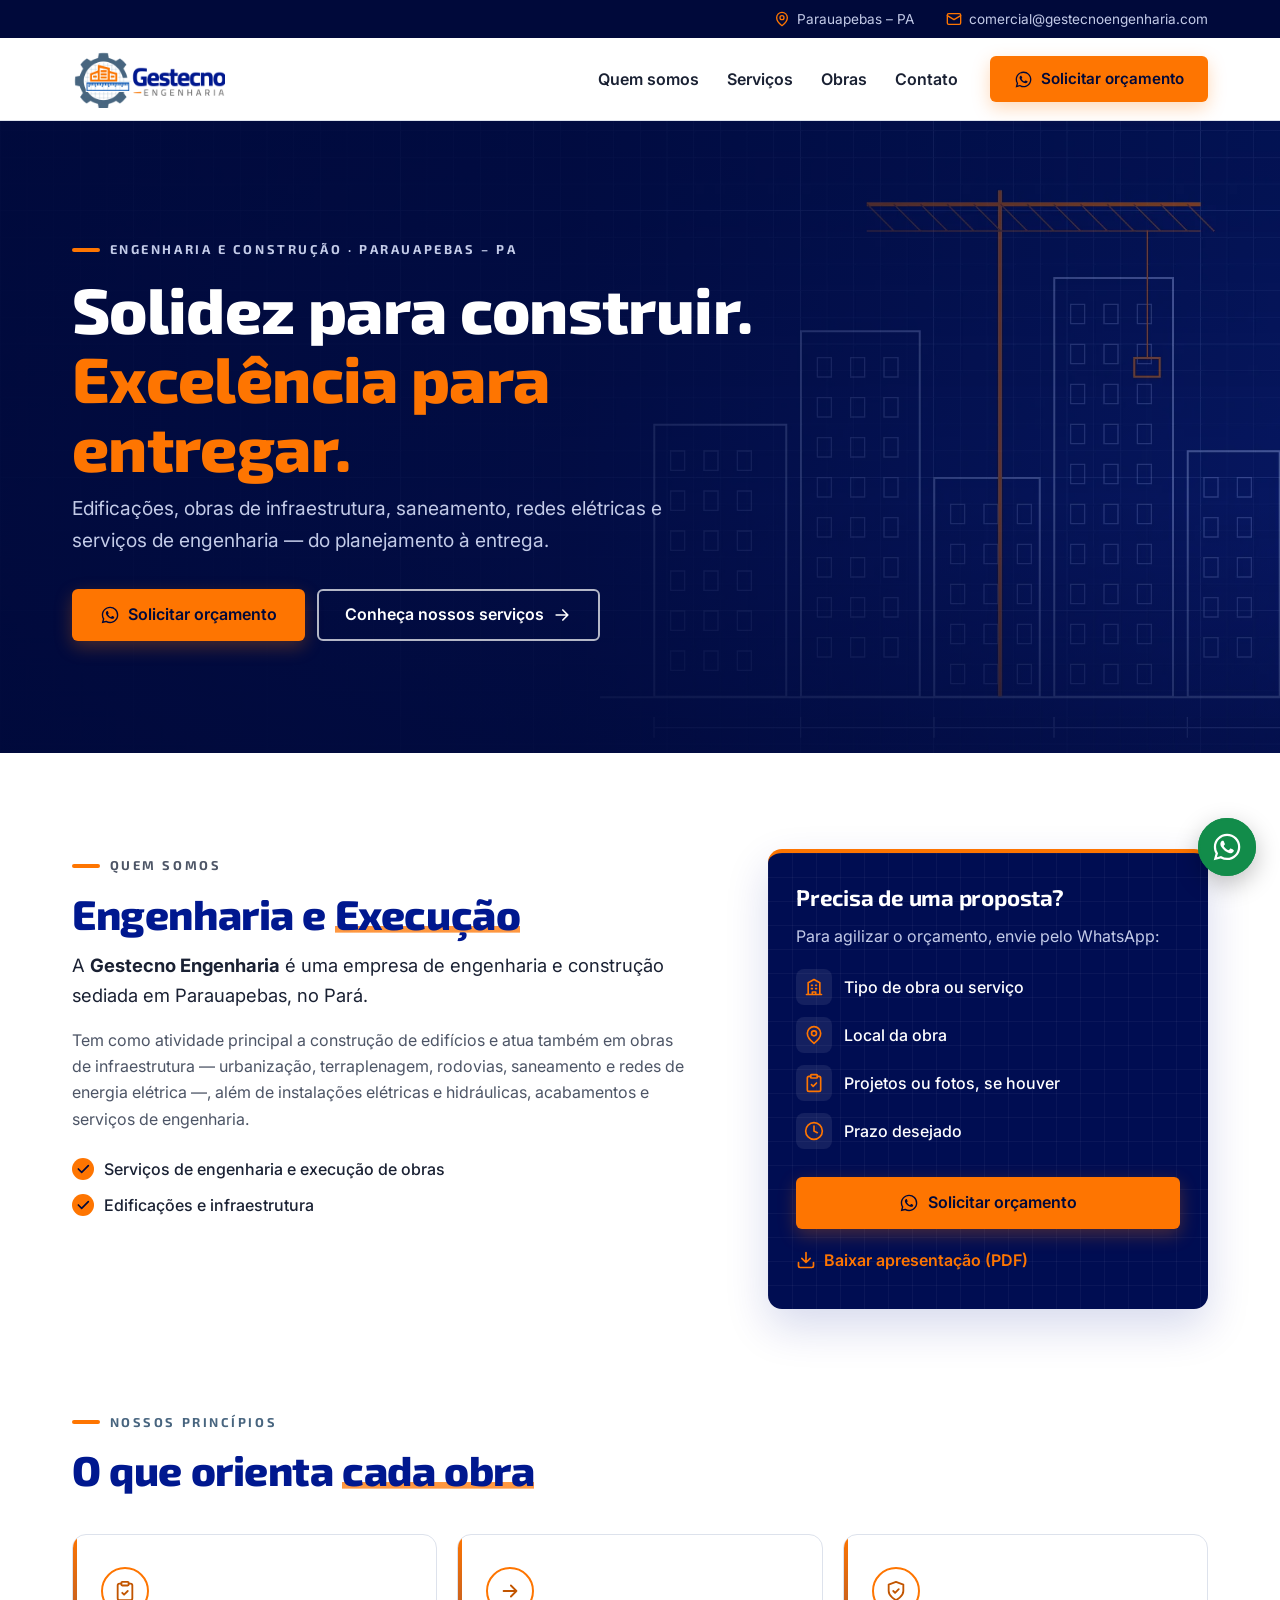
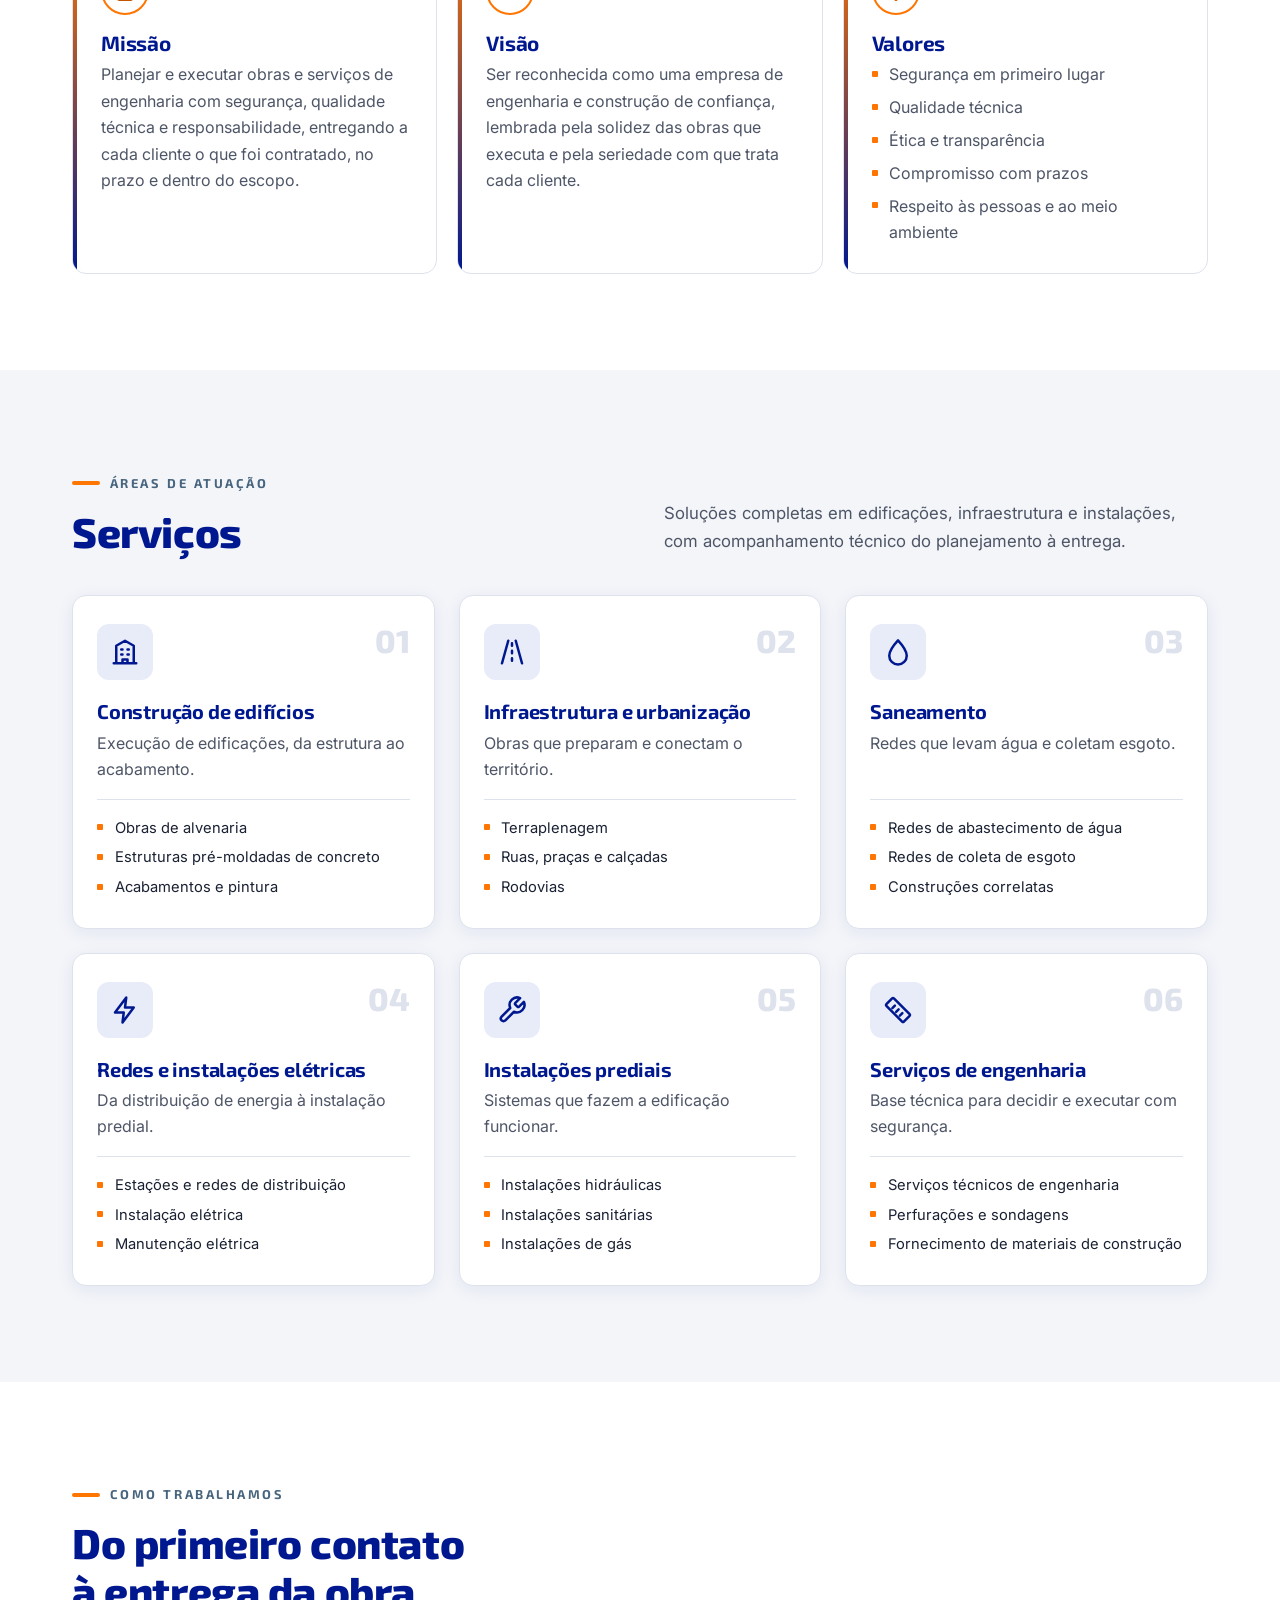
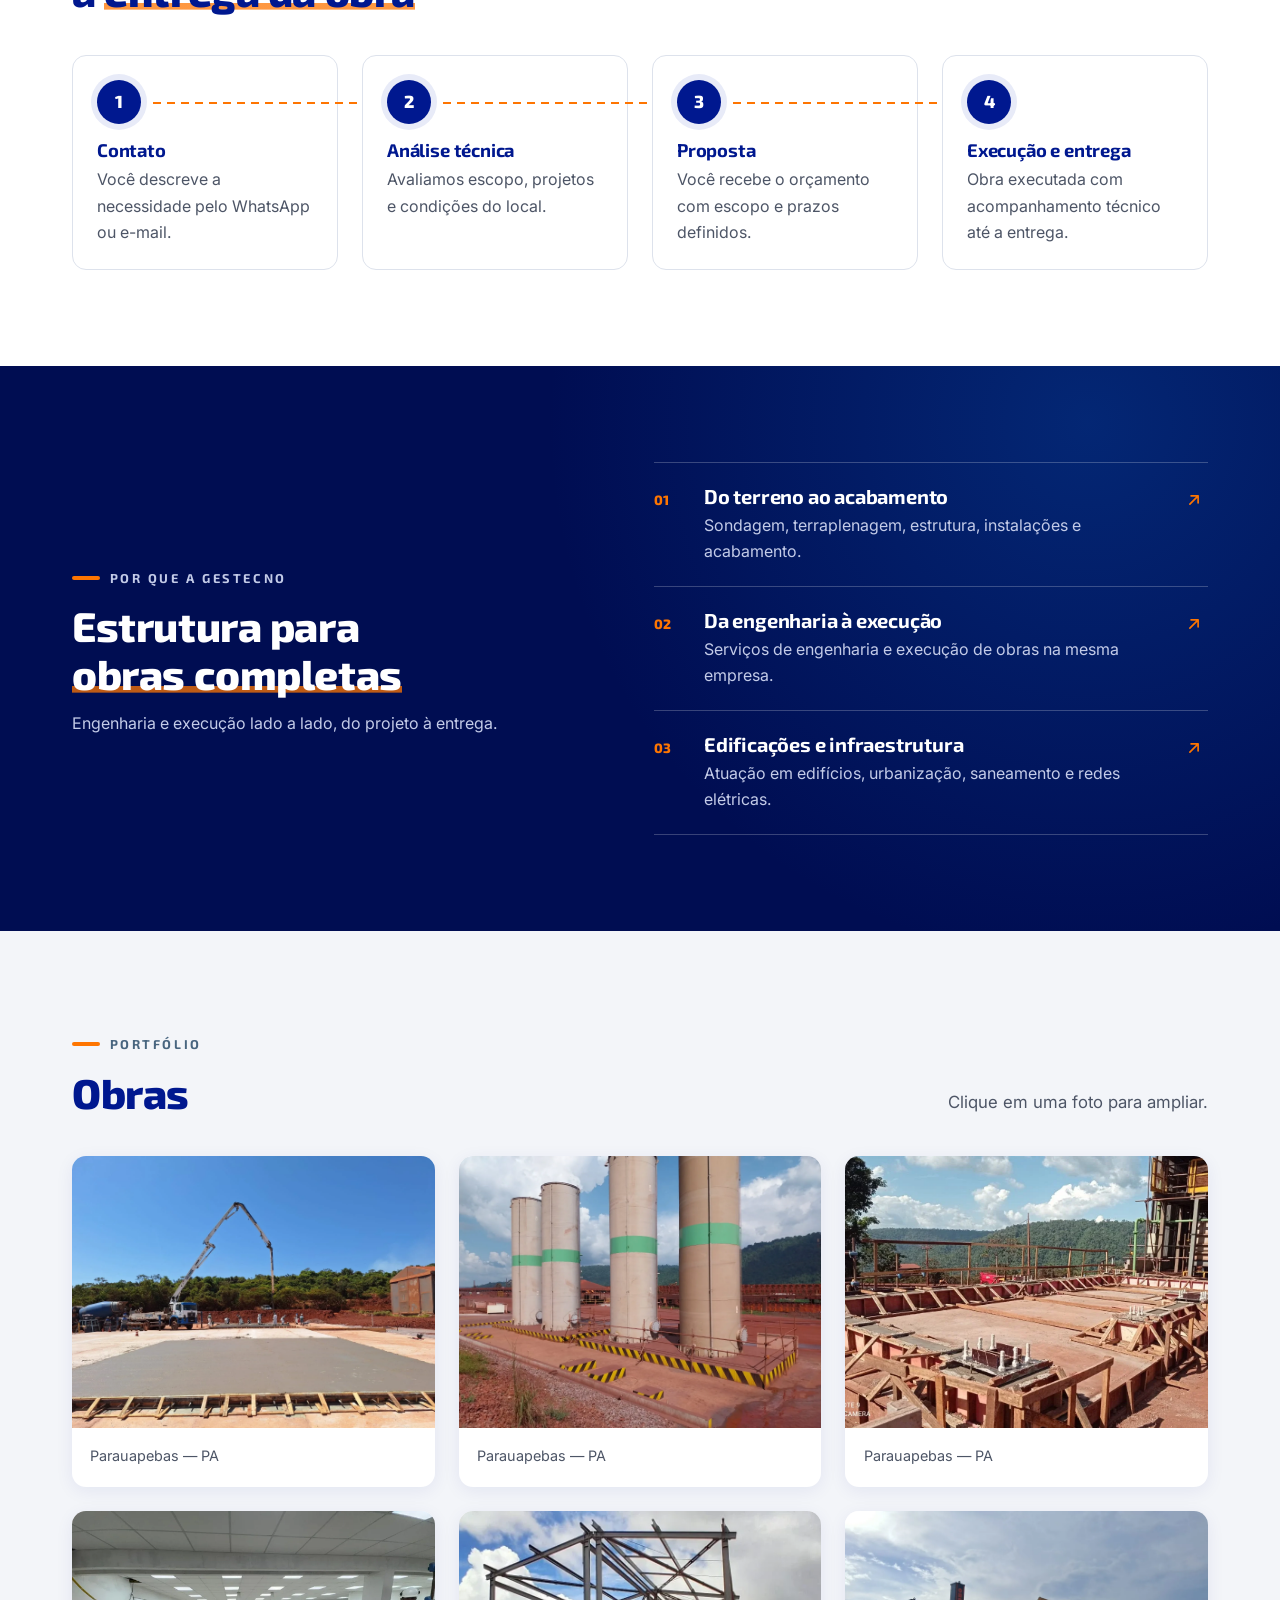
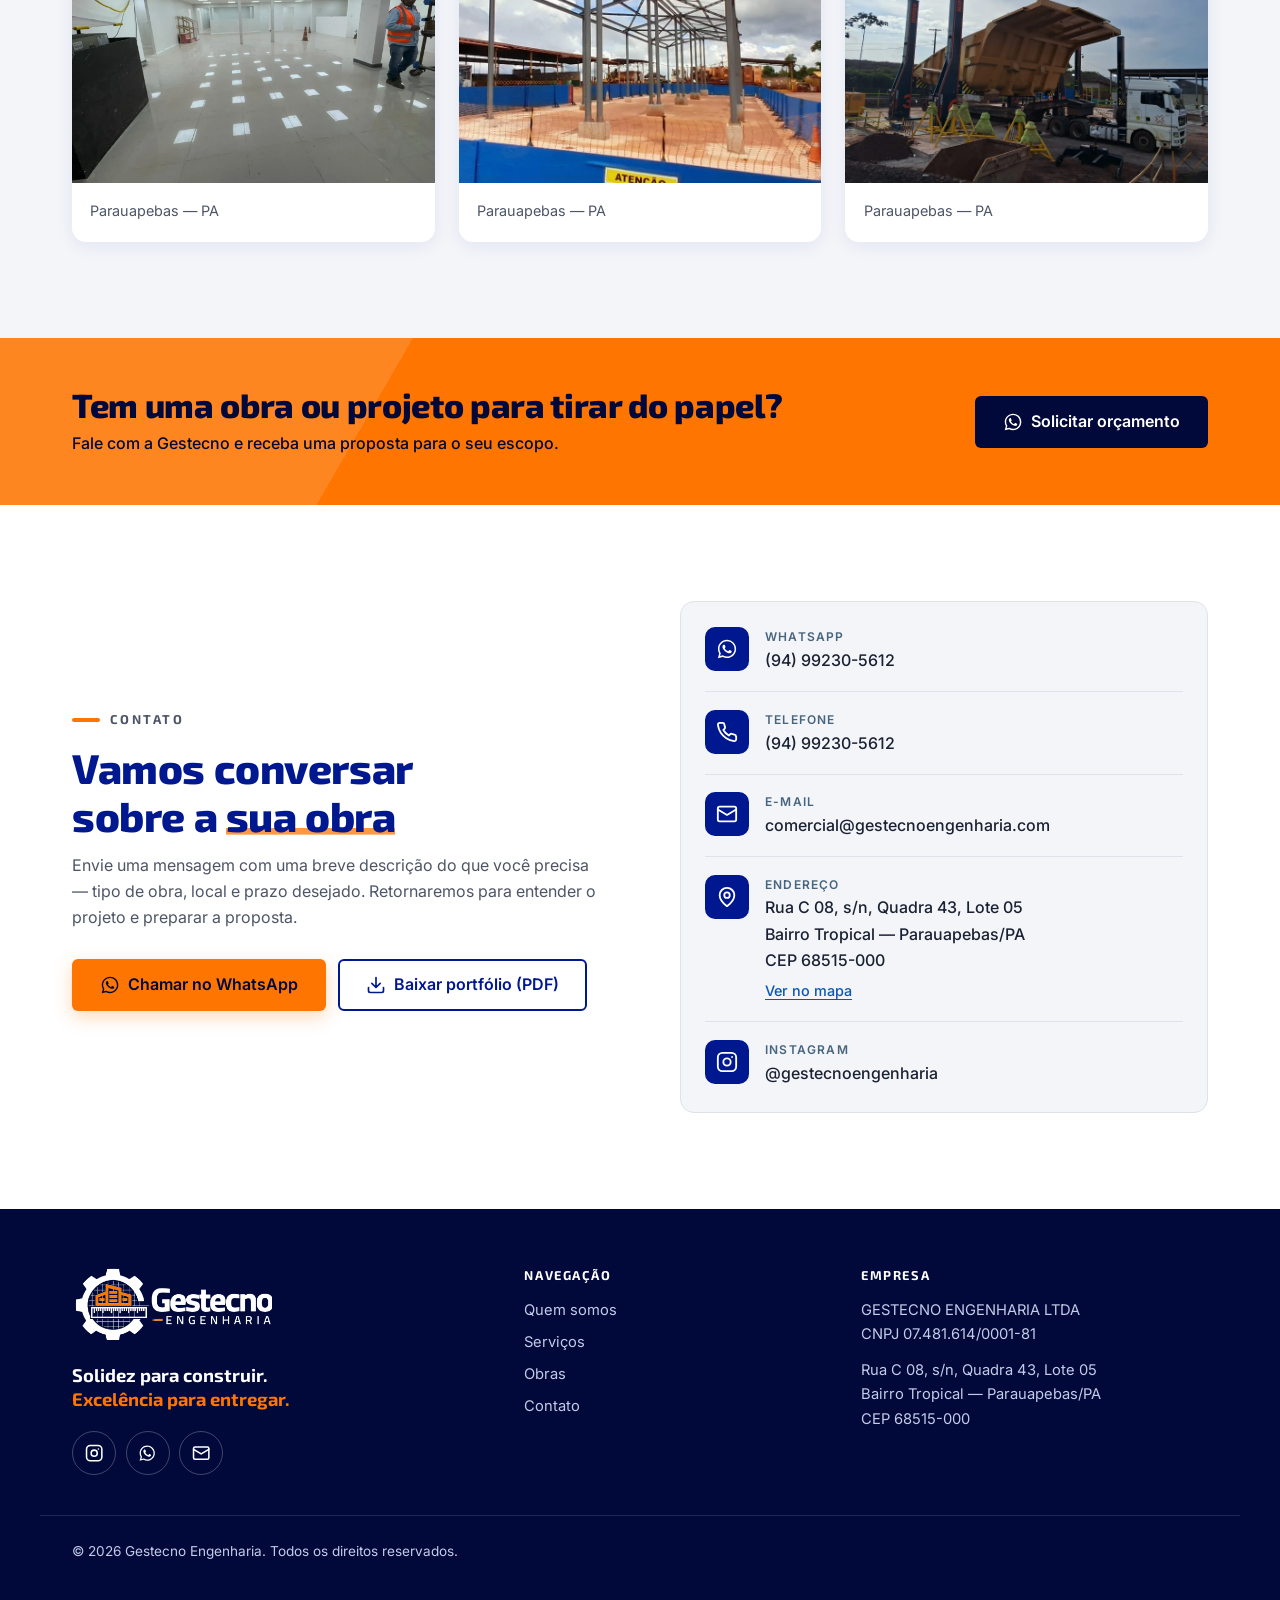
==== index.html @ 01d0823a "Preenche WhatsApp, telefone, e-mail, Instagram e site nos dados de contato Co-Authored-By: Claude So" ====
<!DOCTYPE html>
<html lang="pt-BR" class="no-js">
<head>
  <meta charset="utf-8">
  <meta name="viewport" content="width=device-width, initial-scale=1">

  <title>Gestecno Engenharia | Construção e engenharia em Parauapebas – PA</title>
  <meta name="description" content="Gestecno Engenharia, em Parauapebas (PA): construção de edifícios, obras de infraestrutura, saneamento, redes elétricas e serviços de engenharia. Solicite seu orçamento.">
  <link rel="canonical" href="https://gestecnoengenharia.com/">
  <meta name="theme-color" content="#00188f">

  <!-- Open Graph -->
  <meta property="og:type" content="website">
  <meta property="og:locale" content="pt_BR">
  <meta property="og:site_name" content="Gestecno Engenharia">
  <meta property="og:title" content="Gestecno Engenharia | Construção e engenharia em Parauapebas – PA">
  <meta property="og:description" content="Construção de edifícios, obras de infraestrutura e serviços de engenharia em Parauapebas (PA).">
  <meta property="og:url" content="https://gestecnoengenharia.com/">
  <meta property="og:image" content="https://gestecnoengenharia.com/assets/img/og-image.jpg">
  <meta property="og:image:width" content="1200">
  <meta property="og:image:height" content="630">
  <meta property="og:image:alt" content="Logotipo da Gestecno Engenharia">
  <meta name="twitter:card" content="summary_large_image">

  <!-- Ícones -->
  <link rel="icon" href="/favicon.ico" sizes="any">
  <link rel="icon" type="image/png" sizes="32x32" href="/assets/img/favicon-32.png">
  <link rel="apple-touch-icon" href="/assets/img/apple-touch-icon.png">

  <!-- Fontes -->
  <link rel="preconnect" href="https://fonts.googleapis.com">
  <link rel="preconnect" href="https://fonts.gstatic.com" crossorigin>
  <link rel="stylesheet" href="https://fonts.googleapis.com/css2?family=Exo+2:wght@600;700;800&family=Inter:wght@400;500;600&display=swap">

  <!-- Imagem do hero carregada com prioridade -->
  <link rel="preload" as="image" href="/assets/img/hero.webp" type="image/webp" fetchpriority="high">

  <link rel="stylesheet" href="/css/style.css?v=20261016b">

  <!-- Dados estruturados (schema.org). Dados do cartão CNPJ; preencha os campos [A CONFIRMAR: ...]. -->
  <script type="application/ld+json">
  {
    "@context": "https://schema.org",
    "@type": ["GeneralContractor", "LocalBusiness"],
    "@id": "https://gestecnoengenharia.com/#empresa",
    "name": "Gestecno Engenharia",
    "legalName": "GESTECNO ENGENHARIA LTDA",
    "url": "https://gestecnoengenharia.com/",
    "logo": "https://gestecnoengenharia.com/assets/img/logo-gestecno.png",
    "image": "https://gestecnoengenharia.com/assets/img/og-image.jpg",
    "description": "Empresa de engenharia e construção em Parauapebas (PA): construção de edifícios, obras de infraestrutura, saneamento, redes elétricas e serviços de engenharia.",
    "taxID": "07.481.614/0001-81",
    "telephone": "+55-94-99230-5612",
    "email": "comercial@gestecnoengenharia.com",
    "address": {
      "@type": "PostalAddress",
      "streetAddress": "Rua C 08, s/n, Quadra 43, Lote 05, Bairro Tropical",
      "addressLocality": "Parauapebas",
      "addressRegion": "PA",
      "postalCode": "68515-000",
      "addressCountry": "BR"
    },
    "areaServed": "[A CONFIRMAR: cidades/região atendida]",
    "sameAs": [
      "https://www.instagram.com/gestecnoengenharia/"
    ]
  }
  </script>
</head>
<body>
  <!-- Ícones SVG reutilizáveis -->
  <svg width="0" height="0" class="visually-hidden" aria-hidden="true" focusable="false">
    <symbol id="i-whatsapp" viewBox="0 0 24 24"><path fill="currentColor" d="M12.04 2C6.58 2 2.13 6.45 2.13 11.91c0 1.75.46 3.45 1.32 4.95L2.05 22l5.25-1.38a9.9 9.9 0 0 0 4.74 1.21h.01c5.46 0 9.91-4.45 9.91-9.91 0-2.65-1.03-5.14-2.9-7.01A9.82 9.82 0 0 0 12.04 2Zm.01 18.15h-.01a8.2 8.2 0 0 1-4.19-1.15l-.3-.18-3.12.82.83-3.04-.2-.31a8.2 8.2 0 0 1-1.26-4.38c0-4.54 3.7-8.23 8.25-8.23 2.2 0 4.27.86 5.82 2.42a8.18 8.18 0 0 1 2.41 5.83c0 4.54-3.7 8.22-8.23 8.22Zm4.52-6.16c-.25-.12-1.47-.72-1.69-.81-.23-.08-.39-.12-.56.13-.16.24-.64.8-.78.97-.15.16-.29.18-.54.06-.25-.12-1.05-.39-1.99-1.23-.74-.66-1.23-1.47-1.38-1.72-.14-.25-.02-.38.11-.5.11-.11.25-.29.37-.43.13-.15.17-.25.25-.42.08-.16.04-.31-.02-.43-.06-.12-.56-1.34-.76-1.84-.2-.48-.41-.42-.56-.43h-.48c-.17 0-.43.06-.66.31-.22.25-.86.85-.86 2.07 0 1.22.89 2.4 1.01 2.56.12.17 1.75 2.67 4.23 3.74.59.26 1.05.41 1.41.52.59.19 1.13.16 1.56.1.48-.07 1.47-.6 1.67-1.18.21-.58.21-1.07.15-1.18-.06-.1-.22-.16-.47-.28Z"/></symbol>
    <symbol id="i-phone" viewBox="0 0 24 24"><path fill="none" stroke="currentColor" stroke-width="2" stroke-linecap="round" stroke-linejoin="round" d="M22 16.9v3a2 2 0 0 1-2.2 2 19.8 19.8 0 0 1-8.6-3.1 19.5 19.5 0 0 1-6-6A19.8 19.8 0 0 1 2.1 4.2 2 2 0 0 1 4.1 2h3a2 2 0 0 1 2 1.7c.1.9.4 1.8.7 2.7a2 2 0 0 1-.5 2.1L8 9.8a16 16 0 0 0 6 6l1.3-1.3a2 2 0 0 1 2.1-.4c.9.3 1.8.6 2.7.7a2 2 0 0 1 1.7 2Z"/></symbol>
    <symbol id="i-mail" viewBox="0 0 24 24"><g fill="none" stroke="currentColor" stroke-width="2" stroke-linecap="round" stroke-linejoin="round"><rect x="2" y="4" width="20" height="16" rx="2"/><path d="m22 7-10 6L2 7"/></g></symbol>
    <symbol id="i-pin" viewBox="0 0 24 24"><g fill="none" stroke="currentColor" stroke-width="2" stroke-linecap="round" stroke-linejoin="round"><path d="M20 10c0 6-8 12-8 12S4 16 4 10a8 8 0 0 1 16 0Z"/><circle cx="12" cy="10" r="3"/></g></symbol>
    <symbol id="i-instagram" viewBox="0 0 24 24"><g fill="none" stroke="currentColor" stroke-width="2" stroke-linecap="round" stroke-linejoin="round"><rect x="2" y="2" width="20" height="20" rx="5"/><circle cx="12" cy="12" r="4"/><path d="M17.5 6.5h.01"/></g></symbol>
    <symbol id="i-download" viewBox="0 0 24 24"><path fill="none" stroke="currentColor" stroke-width="2" stroke-linecap="round" stroke-linejoin="round" d="M21 15v4a2 2 0 0 1-2 2H5a2 2 0 0 1-2-2v-4M7 10l5 5 5-5M12 15V3"/></symbol>
    <symbol id="i-building" viewBox="0 0 24 24"><path fill="none" stroke="currentColor" stroke-width="2" stroke-linecap="round" stroke-linejoin="round" d="M3 21h18M5 21V7l7-4 7 4v14M9 10h1M14 10h1M9 14h1M14 14h1M10 21v-3h4v3"/></symbol>
    <symbol id="i-ruler" viewBox="0 0 24 24"><path fill="none" stroke="currentColor" stroke-width="2" stroke-linecap="round" stroke-linejoin="round" d="M21.3 15.3 8.7 2.7a1 1 0 0 0-1.4 0L2.7 7.3a1 1 0 0 0 0 1.4l12.6 12.6a1 1 0 0 0 1.4 0l4.6-4.6a1 1 0 0 0 0-1.4ZM7.5 10.5l2-2M10.5 13.5l2-2M13.5 16.5l2-2"/></symbol>
    <symbol id="i-gear" viewBox="0 0 24 24"><g fill="none" stroke="currentColor" stroke-width="2" stroke-linecap="round" stroke-linejoin="round"><circle cx="12" cy="12" r="3"/><path d="M19.4 15a1.7 1.7 0 0 0 .3 1.8l.1.1a2 2 0 1 1-2.8 2.8l-.1-.1a1.7 1.7 0 0 0-1.8-.3 1.7 1.7 0 0 0-1 1.5V21a2 2 0 1 1-4 0v-.1a1.7 1.7 0 0 0-1.1-1.5 1.7 1.7 0 0 0-1.8.3l-.1.1a2 2 0 1 1-2.8-2.8l.1-.1a1.7 1.7 0 0 0 .3-1.8 1.7 1.7 0 0 0-1.5-1H3a2 2 0 1 1 0-4h.1a1.7 1.7 0 0 0 1.5-1.1 1.7 1.7 0 0 0-.3-1.8l-.1-.1a2 2 0 1 1 2.8-2.8l.1.1a1.7 1.7 0 0 0 1.8.3H9a1.7 1.7 0 0 0 1-1.5V3a2 2 0 1 1 4 0v.1a1.7 1.7 0 0 0 1 1.5 1.7 1.7 0 0 0 1.8-.3l.1-.1a2 2 0 1 1 2.8 2.8l-.1.1a1.7 1.7 0 0 0-.3 1.8V9a1.7 1.7 0 0 0 1.5 1H21a2 2 0 1 1 0 4h-.1a1.7 1.7 0 0 0-1.5 1Z"/></g></symbol>
    <symbol id="i-clipboard" viewBox="0 0 24 24"><g fill="none" stroke="currentColor" stroke-width="2" stroke-linecap="round" stroke-linejoin="round"><rect x="8" y="2" width="8" height="4" rx="1"/><path d="M16 4h2a2 2 0 0 1 2 2v14a2 2 0 0 1-2 2H6a2 2 0 0 1-2-2V6a2 2 0 0 1 2-2h2M9 14l2 2 4-4"/></g></symbol>
    <symbol id="i-shield" viewBox="0 0 24 24"><path fill="none" stroke="currentColor" stroke-width="2" stroke-linecap="round" stroke-linejoin="round" d="M12 22s8-4 8-10V5l-8-3-8 3v7c0 6 8 10 8 10ZM9 12l2 2 4-4"/></symbol>
    <symbol id="i-clock" viewBox="0 0 24 24"><g fill="none" stroke="currentColor" stroke-width="2" stroke-linecap="round" stroke-linejoin="round"><circle cx="12" cy="12" r="10"/><path d="M12 6v6l4 2"/></g></symbol>
    <symbol id="i-chat" viewBox="0 0 24 24"><path fill="none" stroke="currentColor" stroke-width="2" stroke-linecap="round" stroke-linejoin="round" d="M21 15a2 2 0 0 1-2 2H7l-4 4V5a2 2 0 0 1 2-2h14a2 2 0 0 1 2 2Z"/></symbol>
    <symbol id="i-tools" viewBox="0 0 24 24"><path fill="none" stroke="currentColor" stroke-width="2" stroke-linecap="round" stroke-linejoin="round" d="M14.7 6.3a1 1 0 0 0 0 1.4l1.6 1.6a1 1 0 0 0 1.4 0l3.8-3.8a6 6 0 0 1-7.9 7.9l-6.9 6.9a2.1 2.1 0 0 1-3-3l6.9-6.9a6 6 0 0 1 7.9-7.9l-3.8 3.8Z"/></symbol>
    <symbol id="i-menu" viewBox="0 0 24 24"><path fill="none" stroke="currentColor" stroke-width="2" stroke-linecap="round" d="M3 6h18M3 12h18M3 18h18"/></symbol>
    <symbol id="i-close" viewBox="0 0 24 24"><path fill="none" stroke="currentColor" stroke-width="2" stroke-linecap="round" d="M18 6 6 18M6 6l12 12"/></symbol>
    <symbol id="i-arrow" viewBox="0 0 24 24"><path fill="none" stroke="currentColor" stroke-width="2" stroke-linecap="round" stroke-linejoin="round" d="M5 12h14M13 6l6 6-6 6"/></symbol>
    <symbol id="i-check" viewBox="0 0 24 24"><path fill="none" stroke="currentColor" stroke-width="2.5" stroke-linecap="round" stroke-linejoin="round" d="m5 12 5 5L20 7"/></symbol>
    <symbol id="i-chevron-left" viewBox="0 0 24 24"><path fill="none" stroke="currentColor" stroke-width="2" stroke-linecap="round" stroke-linejoin="round" d="m15 18-6-6 6-6"/></symbol>
    <symbol id="i-chevron-right" viewBox="0 0 24 24"><path fill="none" stroke="currentColor" stroke-width="2" stroke-linecap="round" stroke-linejoin="round" d="m9 18 6-6-6-6"/></symbol>
    <symbol id="i-road" viewBox="0 0 24 24"><path fill="none" stroke="currentColor" stroke-width="2" stroke-linecap="round" stroke-linejoin="round" d="M4 21 9 3M20 21 15 3M12 5v2M12 11v2M12 17v2"/></symbol>
    <symbol id="i-drop" viewBox="0 0 24 24"><path fill="none" stroke="currentColor" stroke-width="2" stroke-linecap="round" stroke-linejoin="round" d="M12 2.7s-7 7.6-7 12.3a7 7 0 0 0 14 0c0-4.7-7-12.3-7-12.3Z"/></symbol>
    <symbol id="i-bolt" viewBox="0 0 24 24"><path fill="none" stroke="currentColor" stroke-width="2" stroke-linecap="round" stroke-linejoin="round" d="M13 2 4 14h7l-1 8 9-12h-7l1-8Z"/></symbol>
  </svg>

  <a class="skip-link" href="#conteudo">Pular para o conteúdo</a>

  <!-- ===================== 1. TOPO ===================== -->
  <div class="topbar" aria-label="Contato rápido">
    <div class="container topbar__inner">
      <p class="topbar__item">
        <svg class="icon" aria-hidden="true"><use href="#i-pin"/></svg>
        Parauapebas – PA
      </p>
      <a class="topbar__item" href="mailto:comercial@gestecnoengenharia.com">
        <svg class="icon" aria-hidden="true"><use href="#i-mail"/></svg>
        comercial@gestecnoengenharia.com
      </a>
    </div>
  </div>

  <header class="site-header" id="topo">
    <div class="container site-header__inner">
      <a class="brand" href="#inicio" aria-label="Gestecno Engenharia — voltar ao início">
        <img src="/assets/img/logo-gestecno.webp" width="760" height="288" alt="Gestecno Engenharia">
      </a>

      <button class="nav-toggle" type="button" aria-expanded="false" aria-controls="menu-principal">
        <svg class="icon nav-toggle__open" aria-hidden="true"><use href="#i-menu"/></svg>
        <svg class="icon nav-toggle__close" aria-hidden="true"><use href="#i-close"/></svg>
        <span class="visually-hidden">Abrir menu</span>
      </button>

      <nav class="site-nav" id="menu-principal" aria-label="Menu principal">
        <ul class="site-nav__list">
          <li><a href="#quem-somos">Quem somos</a></li>
          <li><a href="#servicos">Serviços</a></li>
          <li><a href="#obras">Obras</a></li>
          <li><a href="#contato">Contato</a></li>
        </ul>
        <a class="btn btn--accent site-nav__cta" href="https://wa.me/5594992305612?text=Ol%C3%A1!%20Vim%20pelo%20site%20e%20gostaria%20de%20solicitar%20um%20or%C3%A7amento." target="_blank" rel="noopener">
          <svg class="icon" aria-hidden="true"><use href="#i-whatsapp"/></svg>
          Solicitar orçamento
          <span class="visually-hidden">(abre o WhatsApp em nova aba)</span>
        </a>
      </nav>
    </div>
  </header>

  <main id="conteudo">

    <!-- ===================== 2. APRESENTAÇÃO (HERO) ===================== -->
    <section class="hero" id="inicio" aria-labelledby="hero-titulo">
      <!-- Hero: SEM loading="lazy" (é a primeira imagem visível). Troque por uma foto real de obra, ~1920×1080. -->
      <img class="hero__bg" src="/assets/img/hero.webp" width="1920" height="1080" fetchpriority="high"
           alt="" role="presentation">
      <div class="container hero__inner">
        <p class="eyebrow eyebrow--light">Engenharia e construção · Parauapebas – PA</p>
        <h1 id="hero-titulo" class="hero__title">
          Solidez para construir.<br>
          <span class="hero__title-accent">Excelência para entregar.</span>
        </h1>
        <p class="hero__subtitle">
          Edificações, obras de infraestrutura, saneamento, redes elétricas e serviços de engenharia
          — do planejamento à entrega.
        </p>
        <div class="hero__actions">
          <a class="btn btn--accent btn--lg" href="https://wa.me/5594992305612?text=Ol%C3%A1!%20Vim%20pelo%20site%20e%20gostaria%20de%20solicitar%20um%20or%C3%A7amento." target="_blank" rel="noopener">
            <svg class="icon" aria-hidden="true"><use href="#i-whatsapp"/></svg>
            Solicitar orçamento
            <span class="visually-hidden">(abre o WhatsApp em nova aba)</span>
          </a>
          <a class="btn btn--outline-light btn--lg" href="#servicos">
            Conheça nossos serviços
            <svg class="icon" aria-hidden="true"><use href="#i-arrow"/></svg>
          </a>
        </div>
      </div>
    </section>

    <!-- ===================== 3. QUEM SOMOS ===================== -->
    <section class="section" id="quem-somos" aria-labelledby="quem-somos-titulo">
      <div class="container about">
        <div class="about__text">
          <p class="eyebrow">Quem somos</p>
          <h2 id="quem-somos-titulo" class="section__title">Engenharia e <span class="accent-underline">Execução</span></h2>
          <p class="about__lead">
            A <strong>Gestecno Engenharia</strong> é uma empresa de engenharia e construção
            sediada em Parauapebas, no Pará.
          </p>
          <p>
            Tem como atividade principal a construção de edifícios e atua também em obras de
            infraestrutura — urbanização, terraplenagem, rodovias, saneamento e redes de energia
            elétrica —, além de instalações elétricas e hidráulicas, acabamentos e serviços de engenharia.
          </p>
          <ul class="checklist" role="list">
            <li><svg class="icon" aria-hidden="true"><use href="#i-check"/></svg>Serviços de engenharia e execução de obras</li>
            <li><svg class="icon" aria-hidden="true"><use href="#i-check"/></svg>Edificações e infraestrutura</li>
          </ul>
        </div>
        <aside class="about__cta" aria-labelledby="about-cta-titulo">
          <h3 id="about-cta-titulo" class="about__cta-title">Precisa de uma proposta?</h3>
          <p>Para agilizar o orçamento, envie pelo WhatsApp:</p>
          <ul class="about__cta-list" role="list">
            <li><svg class="icon" aria-hidden="true"><use href="#i-building"/></svg>Tipo de obra ou serviço</li>
            <li><svg class="icon" aria-hidden="true"><use href="#i-pin"/></svg>Local da obra</li>
            <li><svg class="icon" aria-hidden="true"><use href="#i-clipboard"/></svg>Projetos ou fotos, se houver</li>
            <li><svg class="icon" aria-hidden="true"><use href="#i-clock"/></svg>Prazo desejado</li>
          </ul>
          <a class="btn btn--accent btn--lg about__cta-btn" href="https://wa.me/5594992305612?text=Ol%C3%A1!%20Vim%20pelo%20site%20e%20gostaria%20de%20solicitar%20um%20or%C3%A7amento." target="_blank" rel="noopener">
            <svg class="icon" aria-hidden="true"><use href="#i-whatsapp"/></svg>
            Solicitar orçamento
            <span class="visually-hidden">(abre o WhatsApp em nova aba)</span>
          </a>
          <a class="about__cta-link" href="/assets/portfolio/portfolio-gestecno.pdf" download>
            <svg class="icon" aria-hidden="true"><use href="#i-download"/></svg>
            Baixar apresentação (PDF)
          </a>
        </aside>
      </div>
    </section>

    <!-- ===================== MISSÃO, VISÃO E VALORES ===================== -->
    <!-- Textos propostos — revisar com a direção da empresa. -->
    <section class="section principles" id="principios" aria-labelledby="principios-titulo">
      <div class="container">
        <div class="section__head">
          <p class="eyebrow">Nossos princípios</p>
          <h2 id="principios-titulo" class="section__title">O que orienta <span class="accent-underline">cada obra</span></h2>
        </div>
        <ul class="principles__list" role="list">
          <li class="principle">
            <span class="principle__icon" aria-hidden="true"><svg class="icon"><use href="#i-clipboard"/></svg></span>
            <h3 class="principle__title">Missão</h3>
            <p class="principle__text">Planejar e executar obras e serviços de engenharia com segurança, qualidade técnica e responsabilidade, entregando a cada cliente o que foi contratado, no prazo e dentro do escopo.</p>
          </li>
          <li class="principle">
            <span class="principle__icon" aria-hidden="true"><svg class="icon"><use href="#i-arrow"/></svg></span>
            <h3 class="principle__title">Visão</h3>
            <p class="principle__text">Ser reconhecida como uma empresa de engenharia e construção de confiança, lembrada pela solidez das obras que executa e pela seriedade com que trata cada cliente.</p>
          </li>
          <li class="principle">
            <span class="principle__icon" aria-hidden="true"><svg class="icon"><use href="#i-shield"/></svg></span>
            <h3 class="principle__title">Valores</h3>
            <ul class="principle__values" role="list">
              <li>Segurança em primeiro lugar</li>
              <li>Qualidade técnica</li>
              <li>Ética e transparência</li>
              <li>Compromisso com prazos</li>
              <li>Respeito às pessoas e ao meio ambiente</li>
            </ul>
          </li>
        </ul>
      </div>
    </section>

    <!-- ===================== 4. ÁREAS DE ATUAÇÃO E SERVIÇOS ===================== -->
    <section class="section section--alt" id="servicos" aria-labelledby="servicos-titulo">
      <div class="container">
        <div class="section__head section__head--split">
          <div>
            <p class="eyebrow">Áreas de atuação</p>
            <h2 id="servicos-titulo" class="section__title">Serviços</h2>
          </div>
          <p class="section__lead">
            Soluções completas em edificações, infraestrutura e instalações,
            com acompanhamento técnico do planejamento à entrega.
          </p>
        </div>

        <!-- Cards baseados nas atividades registradas no CNPJ (CNAE). Confirme com a empresa, edite ou remova. -->
        <ul class="cards" role="list">
          <li class="card">
            <div class="card__top">
              <svg class="card__icon icon" aria-hidden="true"><use href="#i-building"/></svg>
              <span class="card__num" aria-hidden="true">01</span>
            </div>
            <h3 class="card__title">Construção de edifícios</h3>
            <p class="card__text">Execução de edificações, da estrutura ao acabamento.</p>
            <ul class="card__list" role="list">
              <li>Obras de alvenaria</li>
              <li>Estruturas pré-moldadas de concreto</li>
              <li>Acabamentos e pintura</li>
            </ul>
          </li>
          <li class="card">
            <div class="card__top">
              <svg class="card__icon icon" aria-hidden="true"><use href="#i-road"/></svg>
              <span class="card__num" aria-hidden="true">02</span>
            </div>
            <h3 class="card__title">Infraestrutura e urbanização</h3>
            <p class="card__text">Obras que preparam e conectam o território.</p>
            <ul class="card__list" role="list">
              <li>Terraplenagem</li>
              <li>Ruas, praças e calçadas</li>
              <li>Rodovias</li>
            </ul>
          </li>
          <li class="card">
            <div class="card__top">
              <svg class="card__icon icon" aria-hidden="true"><use href="#i-drop"/></svg>
              <span class="card__num" aria-hidden="true">03</span>
            </div>
            <h3 class="card__title">Saneamento</h3>
            <p class="card__text">Redes que levam água e coletam esgoto.</p>
            <ul class="card__list" role="list">
              <li>Redes de abastecimento de água</li>
              <li>Redes de coleta de esgoto</li>
              <li>Construções correlatas</li>
            </ul>
          </li>
          <li class="card">
            <div class="card__top">
              <svg class="card__icon icon" aria-hidden="true"><use href="#i-bolt"/></svg>
              <span class="card__num" aria-hidden="true">04</span>
            </div>
            <h3 class="card__title">Redes e instalações elétricas</h3>
            <p class="card__text">Da distribuição de energia à instalação predial.</p>
            <ul class="card__list" role="list">
              <li>Estações e redes de distribuição</li>
              <li>Instalação elétrica</li>
              <li>Manutenção elétrica</li>
            </ul>
          </li>
          <li class="card">
            <div class="card__top">
              <svg class="card__icon icon" aria-hidden="true"><use href="#i-tools"/></svg>
              <span class="card__num" aria-hidden="true">05</span>
            </div>
            <h3 class="card__title">Instalações prediais</h3>
            <p class="card__text">Sistemas que fazem a edificação funcionar.</p>
            <ul class="card__list" role="list">
              <li>Instalações hidráulicas</li>
              <li>Instalações sanitárias</li>
              <li>Instalações de gás</li>
            </ul>
          </li>
          <li class="card">
            <div class="card__top">
              <svg class="card__icon icon" aria-hidden="true"><use href="#i-ruler"/></svg>
              <span class="card__num" aria-hidden="true">06</span>
            </div>
            <h3 class="card__title">Serviços de engenharia</h3>
            <p class="card__text">Base técnica para decidir e executar com segurança.</p>
            <ul class="card__list" role="list">
              <li>Serviços técnicos de engenharia</li>
              <li>Perfurações e sondagens</li>
              <li>Fornecimento de materiais de construção</li>
            </ul>
          </li>
        </ul>
      </div>
    </section>

    <!-- ===================== COMO TRABALHAMOS ===================== -->
    <!-- Etapas genéricas de contratação. Confirme com a empresa se refletem o processo real. -->
    <section class="section" id="como-trabalhamos" aria-labelledby="processo-titulo">
      <div class="container">
        <div class="section__head">
          <p class="eyebrow">Como trabalhamos</p>
          <h2 id="processo-titulo" class="section__title">Do primeiro contato à <span class="accent-underline">entrega da obra</span></h2>
        </div>
        <ol class="steps">
          <li class="step">
            <span class="step__num" aria-hidden="true">1</span>
            <h3 class="step__title">Contato</h3>
            <p class="step__text">Você descreve a necessidade pelo WhatsApp ou e-mail.</p>
          </li>
          <li class="step">
            <span class="step__num" aria-hidden="true">2</span>
            <h3 class="step__title">Análise técnica</h3>
            <p class="step__text">Avaliamos escopo, projetos e condições do local.</p>
          </li>
          <li class="step">
            <span class="step__num" aria-hidden="true">3</span>
            <h3 class="step__title">Proposta</h3>
            <p class="step__text">Você recebe o orçamento com escopo e prazos definidos.</p>
          </li>
          <li class="step">
            <span class="step__num" aria-hidden="true">4</span>
            <h3 class="step__title">Execução e entrega</h3>
            <p class="step__text">Obra executada com acompanhamento técnico até a entrega.</p>
          </li>
        </ol>
      </div>
    </section>

    <!-- ===================== 5. DIFERENCIAIS ===================== -->
    <section class="section section--dark" id="diferenciais" aria-labelledby="diferenciais-titulo">
      <div class="container advantages">
        <div class="advantages__intro">
          <p class="eyebrow eyebrow--light">Por que a Gestecno</p>
          <h2 id="diferenciais-titulo" class="section__title">Estrutura para <span class="accent-underline">obras completas</span></h2>
          <p>Engenharia e execução lado a lado, do projeto à entrega.</p>
        </div>

        <!-- Itens baseados em dados da empresa. Troque por diferenciais reais da empresa quando houver (3 a 6 itens). -->
        <ol class="advantages__list" role="list">
          <li class="advantage">
            <span class="advantage__num" aria-hidden="true">01</span>
            <div>
              <h3 class="advantage__title">Do terreno ao acabamento</h3>
              <p class="advantage__text">Sondagem, terraplenagem, estrutura, instalações e acabamento.</p>
            </div>
            <svg class="icon advantage__arrow" aria-hidden="true"><use href="#i-arrow"/></svg>
          </li>
          <li class="advantage">
            <span class="advantage__num" aria-hidden="true">02</span>
            <div>
              <h3 class="advantage__title">Da engenharia à execução</h3>
              <p class="advantage__text">Serviços de engenharia e execução de obras na mesma empresa.</p>
            </div>
            <svg class="icon advantage__arrow" aria-hidden="true"><use href="#i-arrow"/></svg>
          </li>
          <li class="advantage">
            <span class="advantage__num" aria-hidden="true">03</span>
            <div>
              <h3 class="advantage__title">Edificações e infraestrutura</h3>
              <p class="advantage__text">Atuação em edifícios, urbanização, saneamento e redes elétricas.</p>
            </div>
            <svg class="icon advantage__arrow" aria-hidden="true"><use href="#i-arrow"/></svg>
          </li>
        </ol>
      </div>
    </section>

    <!-- ===================== 6. GALERIA DE OBRAS ===================== -->
    <section class="section section--alt" id="obras" aria-labelledby="obras-titulo">
      <div class="container">
        <div class="section__head section__head--split">
          <div>
            <p class="eyebrow">Portfólio</p>
            <h2 id="obras-titulo" class="section__title">Obras</h2>
          </div>
          <p class="section__lead"><span class="only-desktop">Clique em uma foto para ampliar.</span><span class="only-mobile">Deslize para ver mais e toque para ampliar.</span></p>
        </div>

        <!--
          Para adicionar uma obra: copie um <li class="gallery__item"> inteiro e troque
          href/src/alt/width/height. Veja o README.
        -->
        <ul class="gallery" role="list">
          <li class="gallery__item">
            <figure>
              <a class="gallery__link" href="/assets/obras/obra-01.webp" data-caption="Parauapebas — PA">
                <img src="/assets/obras/obra-01.webp" width="1600" height="1200" loading="lazy" decoding="async"
                     alt="Concretagem de laje em obra executada pela Gestecno Engenharia, em Parauapebas (PA)">
              </a>
              <figcaption>
                <span class="gallery__meta">Parauapebas — PA</span>
              </figcaption>
            </figure>
          </li>
          <li class="gallery__item">
            <figure>
              <a class="gallery__link" href="/assets/obras/obra-02.webp" data-caption="Parauapebas — PA">
                <img src="/assets/obras/obra-02.webp" width="1600" height="1200" loading="lazy" decoding="async"
                     alt="Tanques industriais instalados em obra executada pela Gestecno Engenharia, em Parauapebas (PA)">
              </a>
              <figcaption>
                <span class="gallery__meta">Parauapebas — PA</span>
              </figcaption>
            </figure>
          </li>
          <li class="gallery__item">
            <figure>
              <a class="gallery__link" href="/assets/obras/obra-03.webp" data-caption="Parauapebas — PA">
                <img src="/assets/obras/obra-03.webp" width="1280" height="720" loading="lazy" decoding="async"
                     alt="Fôrmas e fundação em execução de obra da Gestecno Engenharia, em Parauapebas (PA)">
              </a>
              <figcaption>
                <span class="gallery__meta">Parauapebas — PA</span>
              </figcaption>
            </figure>
          </li>
          <li class="gallery__item">
            <figure>
              <a class="gallery__link" href="/assets/obras/obra-04.webp" data-caption="Parauapebas — PA">
                <img src="/assets/obras/obra-04.webp" width="1280" height="960" loading="lazy" decoding="async"
                     alt="Ambiente interno finalizado em obra executada pela Gestecno Engenharia, em Parauapebas (PA)">
              </a>
              <figcaption>
                <span class="gallery__meta">Parauapebas — PA</span>
              </figcaption>
            </figure>
          </li>
          <li class="gallery__item">
            <figure>
              <a class="gallery__link" href="/assets/obras/obra-05.webp" data-caption="Parauapebas — PA">
                <img src="/assets/obras/obra-05.webp" width="1280" height="576" loading="lazy" decoding="async"
                     alt="Estrutura metálica montada em obra executada pela Gestecno Engenharia, em Parauapebas (PA)">
              </a>
              <figcaption>
                <span class="gallery__meta">Parauapebas — PA</span>
              </figcaption>
            </figure>
          </li>
          <li class="gallery__item">
            <figure>
              <a class="gallery__link" href="/assets/obras/obra-06.webp" data-caption="Parauapebas — PA">
                <img src="/assets/obras/obra-06.webp" width="1600" height="1200" loading="lazy" decoding="async"
                     alt="Estrutura industrial de apoio executada pela Gestecno Engenharia, em Parauapebas (PA)">
              </a>
              <figcaption>
                <span class="gallery__meta">Parauapebas — PA</span>
              </figcaption>
            </figure>
          </li>
        </ul>
      </div>
    </section>

    <!-- ===================== CHAMADA PARA ORÇAMENTO ===================== -->
    <section class="cta-band" aria-labelledby="cta-titulo">
      <div class="container cta-band__inner">
        <div>
          <h2 id="cta-titulo" class="cta-band__title">Tem uma obra ou projeto para tirar do papel?</h2>
          <p class="cta-band__text">Fale com a Gestecno e receba uma proposta para o seu escopo.</p>
        </div>
        <a class="btn btn--dark btn--lg" href="https://wa.me/5594992305612?text=Ol%C3%A1!%20Vim%20pelo%20site%20e%20gostaria%20de%20solicitar%20um%20or%C3%A7amento." target="_blank" rel="noopener">
          <svg class="icon" aria-hidden="true"><use href="#i-whatsapp"/></svg>
          Solicitar orçamento
          <span class="visually-hidden">(abre o WhatsApp em nova aba)</span>
        </a>
      </div>
    </section>

    <!-- ===================== 7. CONTATO ===================== -->
    <section class="section" id="contato" aria-labelledby="contato-titulo">
      <div class="container contact">
        <div class="contact__intro">
          <p class="eyebrow">Contato</p>
          <h2 id="contato-titulo" class="section__title">Vamos conversar sobre a <span class="accent-underline">sua obra</span></h2>
          <p>Envie uma mensagem com uma breve descrição do que você precisa — tipo de obra, local e prazo desejado. Retornaremos para entender o projeto e preparar a proposta.</p>
          <div class="contact__actions">
            <a class="btn btn--accent btn--lg" href="https://wa.me/5594992305612?text=Ol%C3%A1!%20Vim%20pelo%20site%20e%20gostaria%20de%20solicitar%20um%20or%C3%A7amento." target="_blank" rel="noopener">
              <svg class="icon" aria-hidden="true"><use href="#i-whatsapp"/></svg>
              Chamar no WhatsApp
              <span class="visually-hidden">(abre em nova aba)</span>
            </a>
            <a class="btn btn--ghost btn--lg" href="/assets/portfolio/portfolio-gestecno.pdf" download>
              <svg class="icon" aria-hidden="true"><use href="#i-download"/></svg>
              Baixar portfólio (PDF)
            </a>
          </div>
        </div>

        <ul class="contact__list" role="list">
          <li>
            <span class="contact__icon"><svg class="icon" aria-hidden="true"><use href="#i-whatsapp"/></svg></span>
            <div>
              <span class="contact__label">WhatsApp</span>
              <a href="https://wa.me/5594992305612?text=Ol%C3%A1!%20Vim%20pelo%20site%20e%20gostaria%20de%20solicitar%20um%20or%C3%A7amento." target="_blank" rel="noopener">(94) 99230-5612</a>
            </div>
          </li>
          <li>
            <span class="contact__icon"><svg class="icon" aria-hidden="true"><use href="#i-phone"/></svg></span>
            <div>
              <span class="contact__label">Telefone</span>
              <a href="tel:+5594992305612">(94) 99230-5612</a>
            </div>
          </li>
          <li>
            <span class="contact__icon"><svg class="icon" aria-hidden="true"><use href="#i-mail"/></svg></span>
            <div>
              <span class="contact__label">E-mail</span>
              <a href="mailto:comercial@gestecnoengenharia.com">comercial@<wbr>gestecnoengenharia.com</a>
            </div>
          </li>
          <li>
            <span class="contact__icon"><svg class="icon" aria-hidden="true"><use href="#i-pin"/></svg></span>
            <div>
              <span class="contact__label">Endereço</span>
              <address>Rua C 08, s/n, Quadra 43, Lote 05<br>Bairro Tropical — Parauapebas/PA<br>CEP 68515-000</address>
              <a class="contact__map" href="https://www.google.com/maps/search/?api=1&amp;query=Rua%20C%2008%2C%20Bairro%20Tropical%2C%20Parauapebas%20-%20PA%2C%2068515-000" target="_blank" rel="noopener">Ver no mapa<span class="visually-hidden"> (abre o Google Maps em nova aba)</span></a>
            </div>
          </li>
          <li>
            <span class="contact__icon"><svg class="icon" aria-hidden="true"><use href="#i-instagram"/></svg></span>
            <div>
              <span class="contact__label">Instagram</span>
              <a href="https://www.instagram.com/gestecnoengenharia/" target="_blank" rel="noopener">@gestecnoengenharia<span class="visually-hidden"> (abre em nova aba)</span></a>
            </div>
          </li>
        </ul>
      </div>
    </section>
  </main>

  <!-- ===================== 8. RODAPÉ ===================== -->
  <footer class="site-footer">
    <div class="container site-footer__grid">
      <div class="site-footer__col">
        <a class="site-footer__logo" href="#inicio" aria-label="Gestecno Engenharia — voltar ao início">
          <img src="/assets/img/logo-gestecno-branca.webp" width="760" height="288" loading="lazy" decoding="async" alt="Gestecno Engenharia">
        </a>
        <p class="site-footer__tagline">Solidez para construir.<br><span>Excelência para entregar.</span></p>
        <ul class="social" role="list" aria-label="Redes sociais">
          <li>
            <a href="https://www.instagram.com/gestecnoengenharia/" target="_blank" rel="noopener" aria-label="Instagram da Gestecno Engenharia (abre em nova aba)">
              <svg class="icon" aria-hidden="true"><use href="#i-instagram"/></svg>
            </a>
          </li>
          <li>
            <a href="https://wa.me/5594992305612?text=Ol%C3%A1!%20Vim%20pelo%20site%20e%20gostaria%20de%20solicitar%20um%20or%C3%A7amento." target="_blank" rel="noopener" aria-label="WhatsApp da Gestecno Engenharia (abre em nova aba)">
              <svg class="icon" aria-hidden="true"><use href="#i-whatsapp"/></svg>
            </a>
          </li>
          <li>
            <a href="mailto:comercial@gestecnoengenharia.com" aria-label="E-mail da Gestecno Engenharia">
              <svg class="icon" aria-hidden="true"><use href="#i-mail"/></svg>
            </a>
          </li>
        </ul>
      </div>
      <nav class="site-footer__col" aria-label="Links do rodapé">
        <p class="site-footer__heading">Navegação</p>
        <ul class="site-footer__links" role="list">
          <li><a href="#quem-somos">Quem somos</a></li>
          <li><a href="#servicos">Serviços</a></li>
          <li><a href="#obras">Obras</a></li>
          <li><a href="#contato">Contato</a></li>
        </ul>
      </nav>
      <div class="site-footer__col">
        <p class="site-footer__heading">Empresa</p>
        <p>GESTECNO ENGENHARIA LTDA<br>CNPJ 07.481.614/0001-81</p>
        <p>Rua C 08, s/n, Quadra 43, Lote 05<br>Bairro Tropical — Parauapebas/PA<br>CEP 68515-000</p>
      </div>
    </div>
    <div class="container site-footer__bottom">
      <p>© <span data-year>2026</span> Gestecno Engenharia. Todos os direitos reservados.</p>
    </div>
  </footer>

  <!-- Botão flutuante de WhatsApp -->
  <a class="whatsapp-float" href="https://wa.me/5594992305612?text=Ol%C3%A1!%20Vim%20pelo%20site%20e%20gostaria%20de%20solicitar%20um%20or%C3%A7amento." target="_blank" rel="noopener" aria-label="Solicitar orçamento pelo WhatsApp (abre em nova aba)">
    <svg class="icon" aria-hidden="true"><use href="#i-whatsapp"/></svg>
  </a>

  <!-- Lightbox da galeria (preenchido pelo js/main.js) -->
  <div class="lightbox" id="lightbox" role="dialog" aria-modal="true" aria-label="Foto ampliada" hidden>
    <figure class="lightbox__figure">
      <img class="lightbox__img" src="" alt="">
      <figcaption class="lightbox__caption"></figcaption>
    </figure>
    <p class="lightbox__counter" aria-live="polite"></p>
    <button class="lightbox__btn lightbox__close" type="button" aria-label="Fechar">
      <svg class="icon" aria-hidden="true"><use href="#i-close"/></svg>
    </button>
    <button class="lightbox__btn lightbox__prev" type="button" aria-label="Foto anterior">
      <svg class="icon" aria-hidden="true"><use href="#i-chevron-left"/></svg>
    </button>
    <button class="lightbox__btn lightbox__next" type="button" aria-label="Próxima foto">
      <svg class="icon" aria-hidden="true"><use href="#i-chevron-right"/></svg>
    </button>
  </div>

  <script src="/js/main.js?v=20261016b" defer></script>
</body>
</html>
---- css/style.css ----
/* ==========================================================================
   Gestecno Engenharia — estilos
   Mobile-first. Cores e fontes centralizadas em :root.
   ========================================================================== */

:root {
  /* Cores da marca (extraídas da logo) */
  --color-primary: #00188f;        /* azul "Gestecno" */
  --color-primary-dark: #000d52;
  --color-primary-deep: #00093a;
  --color-primary-light: #e8ebf8;
  --color-accent: #fe7501;         /* laranja do prédio */
  --color-accent-hover: #ff8a26;
  --color-accent-dark: #c25500;    /* laranja para ícones/texto sobre fundo claro */
  --color-steel: #48657f;          /* cinza-azulado da engrenagem */
  --color-ruler: #0a57b4;          /* azul da régua */

  /* Neutros */
  --color-text: #1a2133;
  --color-text-muted: #4d5566;
  --color-bg: #ffffff;
  --color-bg-alt: #f3f5f9;
  --color-border: #dde2ec;
  --color-on-dark: #ffffff;
  --color-on-dark-muted: #c3cbe8;

  /* WhatsApp (tom escuro para contraste com o ícone branco) */
  --color-whatsapp: #128c4a;
  --color-whatsapp-dark: #0d6d39;

  /* Placeholders [A CONFIRMAR] */
  --color-tbc-bg: #fff3b0;
  --color-tbc-text: #5c4300;

  /* Tipografia */
  --font-heading: "Exo 2", "Segoe UI", Arial, sans-serif;
  --font-body: "Inter", "Segoe UI", Arial, sans-serif;

  /* Espaçamento e forma */
  --container: 1200px;
  --gutter: 1.25rem;
  --section-space: 4.5rem;
  --radius: 8px;
  --radius-lg: 14px;
  --shadow: 0 4px 18px rgba(0, 24, 143, 0.07);
  --shadow-lg: 0 18px 44px rgba(0, 24, 143, 0.16);
  --header-h: 68px;
  --focus-ring: 3px solid var(--color-accent);
  --ease: cubic-bezier(0.2, 0.7, 0.2, 1);
}

/* ---------- Reset leve ---------- */
*,
*::before,
*::after { box-sizing: border-box; }

html {
  scroll-behavior: smooth;
  scroll-padding-top: calc(var(--header-h) + 8px);
  -webkit-text-size-adjust: 100%;
}

body {
  margin: 0;
  font-family: var(--font-body);
  font-size: 1rem;
  line-height: 1.65;
  color: var(--color-text);
  background: var(--color-bg);
  overflow-x: hidden;
  -webkit-font-smoothing: antialiased;
}
body.is-locked { overflow: hidden; }

img, svg { display: block; max-width: 100%; }
img { height: auto; }

h1, h2, h3 {
  font-family: var(--font-heading);
  line-height: 1.15;
  margin: 0 0 0.75rem;
  color: var(--color-primary);
  letter-spacing: -0.01em;
}

p { margin: 0 0 1rem; }
ul, ol { margin: 0; padding: 0; }
[role="list"] { list-style: none; }
address { font-style: normal; }

a { color: var(--color-primary); text-underline-offset: 3px; }
a:hover { color: var(--color-ruler); }

:focus-visible {
  outline: var(--focus-ring);
  outline-offset: 3px;
  border-radius: 4px;
}

@media (prefers-reduced-motion: reduce) {
  html { scroll-behavior: auto; }
  *, *::before, *::after {
    animation-duration: 0.01ms !important;
    transition-duration: 0.01ms !important;
  }
}

/* ---------- Utilitários ---------- */
.container {
  width: 100%;
  max-width: var(--container);
  margin-inline: auto;
  padding-inline: var(--gutter);
}

.visually-hidden {
  position: absolute !important;
  width: 1px; height: 1px;
  padding: 0; margin: -1px;
  overflow: hidden;
  clip: rect(0 0 0 0);
  white-space: nowrap;
  border: 0;
}

.skip-link {
  position: absolute;
  left: 1rem;
  top: -100px;
  z-index: 1000;
  padding: 0.75rem 1rem;
  background: var(--color-primary);
  color: var(--color-on-dark);
  border-radius: var(--radius);
  font-weight: 600;
}
.skip-link:focus { top: 1rem; color: var(--color-on-dark); }

.icon { width: 1.25em; height: 1.25em; flex-shrink: 0; }

/* Destaque visual de conteúdo pendente: busque por "[A CONFIRMAR" */
mark.tbc {
  background: var(--color-tbc-bg);
  color: var(--color-tbc-text);
  padding: 0.05em 0.3em;
  border-radius: 4px;
  font-weight: 500;
  box-decoration-break: clone;
  -webkit-box-decoration-break: clone;
}

/* Animação de entrada (ativada pelo JS; sem JS, tudo aparece normalmente) */
.js .reveal { opacity: 0; transform: translateY(18px); transition: opacity 0.6s var(--ease), transform 0.6s var(--ease); }
.js .reveal.is-visible { opacity: 1; transform: none; }

/* ---------- Botões ---------- */
.btn {
  display: inline-flex;
  align-items: center;
  justify-content: center;
  gap: 0.55rem;
  min-height: 46px;
  padding: 0.7rem 1.35rem;
  border: 2px solid transparent;
  border-radius: 6px;
  font-family: var(--font-body);
  font-weight: 600;
  font-size: 0.95rem;
  line-height: 1.2;
  text-decoration: none;
  cursor: pointer;
  transition: background-color 0.2s, color 0.2s, border-color 0.2s, transform 0.2s, box-shadow 0.2s;
}
.btn:hover { transform: translateY(-2px); }
.btn--lg { min-height: 52px; padding: 0.85rem 1.6rem; font-size: 1rem; }

/* Laranja com texto azul-escuro: contraste ≈ 6:1 */
.btn--accent { background: var(--color-accent); color: var(--color-primary-deep); box-shadow: 0 6px 18px rgba(254, 117, 1, 0.28); }
.btn--accent:hover { background: var(--color-accent-hover); color: var(--color-primary-deep); }

.btn--dark { background: var(--color-primary-deep); color: var(--color-on-dark); }
.btn--dark:hover { background: var(--color-primary); color: var(--color-on-dark); }

.btn--ghost { border-color: var(--color-primary); color: var(--color-primary); background: transparent; }
.btn--ghost:hover { background: var(--color-primary); color: var(--color-on-dark); }

.btn--outline-light { border-color: rgba(255, 255, 255, 0.7); color: var(--color-on-dark); background: transparent; }
.btn--outline-light:hover { background: var(--color-on-dark); border-color: var(--color-on-dark); color: var(--color-primary); }

/* ---------- Eyebrow (rótulo acima dos títulos) ---------- */
.eyebrow {
  display: inline-flex;
  align-items: center;
  gap: 0.6rem;
  margin-bottom: 0.85rem;
  font-family: var(--font-heading);
  font-size: 0.8rem;
  font-weight: 700;
  letter-spacing: 0.2em;
  text-transform: uppercase;
  color: var(--color-steel);
}
/* Traço laranja inspirado na logo */
.eyebrow::before {
  content: "";
  width: 28px;
  height: 4px;
  border-radius: 2px;
  background: var(--color-accent);
}
.eyebrow--light { color: var(--color-on-dark-muted); }

/* Sublinhado laranja em palavras-chave dos títulos */
.accent-underline {
  background: linear-gradient(rgba(254, 117, 1, 0.75), rgba(254, 117, 1, 0.75)) 0 88% / 100% 0.16em no-repeat;
  -webkit-box-decoration-break: clone;
  box-decoration-break: clone;
}

/* ---------- 1. Topo ---------- */
.topbar { display: none; }

.site-header {
  position: sticky;
  top: 0;
  z-index: 100;
  background: rgba(255, 255, 255, 0.97);
  border-bottom: 1px solid var(--color-border);
  backdrop-filter: saturate(1.4) blur(6px);
  transition: box-shadow 0.25s;
}
.site-header.is-scrolled { box-shadow: 0 6px 24px rgba(0, 13, 82, 0.1); }

.site-header__inner {
  display: flex;
  align-items: center;
  justify-content: space-between;
  min-height: var(--header-h);
  gap: 1rem;
}

.brand { display: block; flex-shrink: 0; }
.brand img { width: auto; height: 46px; }

.nav-toggle {
  display: inline-flex;
  align-items: center;
  justify-content: center;
  width: 44px;
  height: 44px;
  padding: 0;
  border: 1px solid var(--color-border);
  border-radius: var(--radius);
  background: var(--color-bg);
  color: var(--color-primary);
  cursor: pointer;
}
.nav-toggle .icon { width: 24px; height: 24px; }
.nav-toggle__close { display: none; }
.nav-toggle[aria-expanded="true"] .nav-toggle__open { display: none; }
.nav-toggle[aria-expanded="true"] .nav-toggle__close { display: block; }

/* Menu no celular: painel abaixo do topo */
.site-nav {
  position: absolute;
  top: 100%;
  left: 0;
  right: 0;
  display: none;
  flex-direction: column;
  gap: 1rem;
  padding: 0.5rem var(--gutter) 1.5rem;
  background: var(--color-bg);
  border-bottom: 1px solid var(--color-border);
  box-shadow: 0 16px 30px rgba(0, 13, 82, 0.12);
}
.site-nav.is-open { display: flex; }
/* Sem JavaScript, o menu fica sempre visível */
.no-js .site-nav { position: static; display: flex; box-shadow: none; }
.no-js .nav-toggle { display: none; }

.site-nav__list { list-style: none; display: flex; flex-direction: column; }
.site-nav__list a {
  display: block;
  padding: 0.8rem 0.25rem;
  font-weight: 600;
  color: var(--color-text);
  text-decoration: none;
  border-bottom: 1px solid var(--color-border);
}
.site-nav__list a:hover,
.site-nav__list a.is-active { color: var(--color-primary); }
.site-nav__cta { align-self: stretch; }

/* ---------- 2. Hero ---------- */
.hero {
  position: relative;
  isolation: isolate;
  overflow: hidden;
  padding: 4rem 0 4.5rem;
  background: var(--color-primary-deep);
  color: var(--color-on-dark);
}
.hero__bg {
  position: absolute;
  inset: 0;
  z-index: -2;
  width: 100%;
  height: 100%;
  object-fit: cover;
  object-position: 70% center;
}
/* Camada escura para garantir contraste do texto sobre qualquer foto */
.hero::before {
  content: "";
  position: absolute;
  inset: 0;
  z-index: -1;
  background:
    linear-gradient(90deg, rgba(0, 9, 58, 0.94) 0%, rgba(0, 9, 58, 0.82) 45%, rgba(0, 9, 58, 0.35) 100%),
    linear-gradient(0deg, rgba(0, 9, 58, 0.6) 0%, rgba(0, 9, 58, 0) 40%);
}
.hero__inner { max-width: var(--container); }

.hero__title {
  max-width: 17ch;
  font-size: clamp(2.1rem, 7vw, 4rem);
  font-weight: 800;
  line-height: 1.08;
  color: var(--color-on-dark);
}
.hero__title-accent { color: var(--color-accent); }
.hero__subtitle {
  max-width: 38rem;
  font-size: clamp(1.05rem, 2.4vw, 1.2rem);
  color: var(--color-on-dark-muted);
}
.hero__actions { display: flex; flex-wrap: wrap; gap: 0.75rem; margin-top: 2rem; }

/* ---------- Seções ---------- */
.section { padding: var(--section-space) 0; }
.section--alt { background: var(--color-bg-alt); }
.section--dark {
  background:
    radial-gradient(circle at 85% 10%, rgba(10, 87, 180, 0.35), transparent 45%),
    var(--color-primary-dark);
  color: var(--color-on-dark);
}
.section--dark .section__title { color: var(--color-on-dark); }

.section__head { max-width: 46rem; margin-bottom: 2.5rem; }
.section__head--split { max-width: none; }
.section__title { font-size: clamp(1.75rem, 4.6vw, 2.6rem); font-weight: 800; text-wrap: balance; }
.section__lead { margin: 0; color: var(--color-text-muted); font-size: 1.05rem; max-width: 34rem; text-wrap: balance; }

/* ---------- 3. Quem somos ---------- */
.about { display: grid; gap: 2.5rem; }
.about__text p { color: var(--color-text-muted); }
.about__lead { font-size: 1.15rem; color: var(--color-text) !important; }

.checklist { display: grid; gap: 0.6rem; margin-top: 1.5rem; }
.checklist li { display: flex; gap: 0.65rem; align-items: flex-start; font-weight: 500; }
.checklist .icon {
  width: 22px;
  height: 22px;
  padding: 3px;
  margin-top: 0.15rem;
  border-radius: 50%;
  background: var(--color-accent);
  color: var(--color-primary-deep);
}

.about__cta {
  padding: 2rem 1.75rem;
  background: var(--color-primary-dark);
  color: var(--color-on-dark-muted);
  border-radius: var(--radius-lg);
  border-top: 4px solid var(--color-accent);
  box-shadow: var(--shadow-lg);
  background-image: linear-gradient(rgba(255, 255, 255, 0.04) 1px, transparent 1px), linear-gradient(90deg, rgba(255, 255, 255, 0.04) 1px, transparent 1px);
  background-size: 24px 24px;
}
.about__cta-title { font-size: 1.4rem; color: var(--color-on-dark); }
.about__cta-list { display: grid; gap: 0.75rem; margin: 1.25rem 0 1.75rem; }
.about__cta-list li { display: flex; gap: 0.75rem; align-items: center; color: var(--color-on-dark); font-weight: 500; }
.about__cta-list .icon {
  width: 36px;
  height: 36px;
  padding: 8px;
  border-radius: 8px;
  background: rgba(255, 255, 255, 0.08);
  color: var(--color-accent);
}
.about__cta-btn { width: 100%; }
.about__cta-link {
  display: inline-flex;
  align-items: center;
  gap: 0.5rem;
  margin-top: 1.1rem;
  font-weight: 600;
  color: var(--color-accent);
  text-decoration: none;
}
.about__cta-link:hover { color: var(--color-accent-hover); text-decoration: underline; }
.about__cta :focus-visible { outline-color: var(--color-on-dark); }

/* ---------- Missão, Visão e Valores ---------- */
.principles { padding-top: 0; }
.principles__list { display: grid; gap: 1.25rem; }
.principle {
  position: relative;
  padding: 2rem 1.75rem 1.75rem;
  background: var(--color-bg);
  border: 1px solid var(--color-border);
  border-radius: var(--radius-lg);
  overflow: hidden;
}
.principle::before {
  content: "";
  position: absolute;
  inset: 0 auto 0 0;
  width: 4px;
  background: linear-gradient(var(--color-accent), var(--color-primary));
}
.principle__icon {
  display: grid;
  place-items: center;
  width: 48px;
  height: 48px;
  margin-bottom: 1rem;
  border-radius: 50%;
  border: 2px solid var(--color-accent);
  color: var(--color-accent-dark);
}
.principle__icon .icon { width: 22px; height: 22px; }
.principle__title { font-size: 1.3rem; margin-bottom: 0.4rem; }
.principle__text { margin: 0; color: var(--color-text-muted); }
.principle__values { display: grid; gap: 0.4rem; }
.principle__values li { position: relative; padding-left: 1.1rem; color: var(--color-text-muted); }
.principle__values li::before {
  content: "";
  position: absolute;
  left: 0;
  top: 0.62em;
  width: 6px;
  height: 6px;
  border-radius: 1px;
  background: var(--color-accent);
}

/* ---------- 4. Serviços ---------- */
.cards { display: grid; gap: 1.25rem; }
.card {
  position: relative;
  display: flex;
  flex-direction: column;
  padding: 1.75rem 1.5rem;
  background: var(--color-bg);
  border: 1px solid var(--color-border);
  border-radius: var(--radius-lg);
  box-shadow: var(--shadow);
  transition: transform 0.3s var(--ease), box-shadow 0.3s var(--ease), border-color 0.3s;
}
.card::after {
  content: "";
  position: absolute;
  left: 1.5rem;
  right: 1.5rem;
  bottom: 0;
  height: 3px;
  border-radius: 3px 3px 0 0;
  background: var(--color-accent);
  transform: scaleX(0);
  transform-origin: left;
  transition: transform 0.35s var(--ease);
}
.card:hover { transform: translateY(-4px); box-shadow: var(--shadow-lg); border-color: transparent; }
.card:hover::after { transform: scaleX(1); }

.card__top { display: flex; align-items: flex-start; justify-content: space-between; margin-bottom: 1.25rem; }
.card__icon {
  width: 56px;
  height: 56px;
  padding: 13px;
  border-radius: 12px;
  background: var(--color-primary-light);
  color: var(--color-primary);
}
.card__num {
  font-family: var(--font-heading);
  font-size: 2rem;
  font-weight: 800;
  line-height: 1;
  color: var(--color-border);
}
.card__title { font-size: 1.25rem; margin-bottom: 0.4rem; }
.card__text { color: var(--color-text-muted); margin-bottom: 1rem; }
.card__list { display: grid; gap: 0.35rem; margin-top: auto; padding-top: 1rem; border-top: 1px solid var(--color-border); }
.card__list li { position: relative; padding-left: 1.1rem; font-size: 0.92rem; color: var(--color-text); }
.card__list li::before {
  content: "";
  position: absolute;
  left: 0;
  top: 0.6em;
  width: 6px;
  height: 6px;
  border-radius: 1px;
  background: var(--color-accent);
}

/* ---------- Como trabalhamos ---------- */
.steps { list-style: none; display: grid; gap: 1.5rem; counter-reset: step; }
.step { position: relative; padding: 1.5rem; border: 1px solid var(--color-border); border-radius: var(--radius-lg); background: var(--color-bg); }
.step__num {
  display: grid;
  place-items: center;
  width: 44px;
  height: 44px;
  margin-bottom: 1rem;
  border-radius: 50%;
  background: var(--color-primary);
  color: var(--color-on-dark);
  font-family: var(--font-heading);
  font-weight: 800;
  font-size: 1.1rem;
  box-shadow: 0 0 0 6px var(--color-primary-light);
}
.step__title { font-size: 1.15rem; margin-bottom: 0.35rem; }
.step__text { margin: 0; color: var(--color-text-muted); }

/* ---------- 5. Diferenciais ---------- */
.advantages { display: grid; gap: 2.5rem; }
.advantages__intro p:not(.eyebrow) { color: var(--color-on-dark-muted); max-width: 28rem; margin: 0; }
.advantages__list { list-style: none; border-top: 1px solid rgba(255, 255, 255, 0.22); }
.advantage {
  display: grid;
  grid-template-columns: 2.25rem 1fr 1.5rem;
  gap: 0.9rem;
  align-items: start;
  padding: 1.35rem 0;
  border-bottom: 1px solid rgba(255, 255, 255, 0.22);
  transition: padding-left 0.3s var(--ease);
}
.advantage:hover { padding-left: 0.5rem; }
.advantage__num {
  padding-top: 0.25rem;
  font-family: var(--font-heading);
  font-weight: 800;
  font-size: 0.85rem;
  color: var(--color-accent);
}
.advantage__title { font-size: 1.25rem; margin-bottom: 0.25rem; color: var(--color-on-dark); }
.advantage__text { margin: 0; color: var(--color-on-dark-muted); }
.advantage__arrow { width: 1.25rem; height: 1.25rem; margin-top: 0.3rem; color: var(--color-accent); transform: rotate(-45deg); }

/* ---------- 6. Galeria ---------- */
.gallery { display: grid; gap: 1.25rem; }
.gallery__item figure {
  margin: 0;
  height: 100%;
  overflow: hidden;
  background: var(--color-bg);
  border-radius: var(--radius-lg);
  box-shadow: var(--shadow);
  transition: box-shadow 0.3s var(--ease), transform 0.3s var(--ease);
}
.gallery__item figure:hover { box-shadow: var(--shadow-lg); transform: translateY(-3px); }
.gallery__link { position: relative; display: block; overflow: hidden; }
.gallery__link img {
  width: 100%;
  aspect-ratio: 4 / 3;
  object-fit: cover;
  background: var(--color-primary-light);
  transition: transform 0.5s var(--ease);
}
/* Ícone de ampliar */
.gallery__link::after {
  content: "";
  position: absolute;
  right: 0.85rem;
  bottom: 0.85rem;
  width: 42px;
  height: 42px;
  border-radius: 50%;
  background: var(--color-accent) url("data:image/svg+xml,%3Csvg xmlns='http://www.w3.org/2000/svg' viewBox='0 0 24 24' fill='none' stroke='%2300093a' stroke-width='2.4' stroke-linecap='round'%3E%3Ccircle cx='11' cy='11' r='7'/%3E%3Cpath d='m20 20-4-4M11 8v6M8 11h6'/%3E%3C/svg%3E") center / 22px no-repeat;
  opacity: 0;
  transform: scale(0.8);
  transition: opacity 0.25s, transform 0.25s;
}
.gallery__link:hover img,
.gallery__link:focus-visible img { transform: scale(1.05); }
.gallery__link:hover::after,
.gallery__link:focus-visible::after { opacity: 1; transform: none; }
.gallery__link:focus-visible { outline-offset: -4px; }
.gallery figcaption { padding: 1rem 1.15rem 1.2rem; }
.gallery__name { display: block; font-family: var(--font-heading); font-size: 1.05rem; color: var(--color-primary); margin-bottom: 0.2rem; }
.gallery__meta { display: block; font-size: 0.9rem; color: var(--color-text-muted); }

/* ---------- Lightbox ---------- */
.lightbox {
  position: fixed;
  inset: 0;
  z-index: 500;
  display: flex;
  align-items: center;
  justify-content: center;
  padding: 4.5rem 1rem 3.5rem;
  background: rgba(0, 6, 36, 0.94);
  animation: lb-in 0.2s ease;
}
.lightbox[hidden] { display: none; }
@keyframes lb-in { from { opacity: 0; } to { opacity: 1; } }
.lightbox__figure { margin: 0; max-width: min(1200px, 100%); max-height: 100%; display: flex; flex-direction: column; align-items: center; }
.lightbox__img {
  max-width: 100%;
  max-height: calc(100vh - 11rem);
  max-height: calc(100dvh - 11rem);
  width: auto;
  height: auto;
  border-radius: var(--radius);
  box-shadow: 0 20px 60px rgba(0, 0, 0, 0.5);
}
.lightbox__caption { margin-top: 1rem; color: var(--color-on-dark); text-align: center; font-weight: 500; max-width: 60ch; }
.lightbox__counter {
  position: absolute;
  top: 1.3rem;
  left: 1.25rem;
  margin: 0;
  color: var(--color-on-dark-muted);
  font-size: 0.9rem;
  font-variant-numeric: tabular-nums;
}
.lightbox__btn {
  position: absolute;
  display: grid;
  place-items: center;
  width: 48px;
  height: 48px;
  padding: 0;
  border: 1px solid rgba(255, 255, 255, 0.3);
  border-radius: 50%;
  background: rgba(255, 255, 255, 0.08);
  color: var(--color-on-dark);
  cursor: pointer;
  transition: background-color 0.2s, border-color 0.2s;
}
.lightbox__btn:hover { background: var(--color-accent); border-color: var(--color-accent); color: var(--color-primary-deep); }
.lightbox__btn .icon { width: 24px; height: 24px; }
.lightbox__close { top: 0.75rem; right: 0.75rem; }
.lightbox__prev,
.lightbox__next { bottom: 0.75rem; }
.lightbox__prev { left: calc(50% - 56px); }
.lightbox__next { right: calc(50% - 56px); }
.lightbox :focus-visible { outline-color: var(--color-accent); }

/* ---------- Chamada para orçamento ---------- */
.cta-band {
  padding: 3rem 0;
  background:
    linear-gradient(120deg, rgba(255, 255, 255, 0.12) 0 30%, transparent 30%),
    var(--color-accent);
  color: var(--color-primary-deep);
}
.cta-band__inner { display: grid; gap: 1.5rem; align-items: center; }
.cta-band__title { font-size: clamp(1.5rem, 4vw, 2.1rem); font-weight: 800; color: var(--color-primary-deep); margin-bottom: 0.35rem; }
.cta-band__text { margin: 0; font-weight: 500; }
.cta-band .btn { justify-self: start; }
.cta-band :focus-visible { outline-color: var(--color-primary-deep); }

/* ---------- 7. Contato ---------- */
.contact { display: grid; gap: 2.5rem; }
.contact__intro p { color: var(--color-text-muted); }
.contact__actions { display: flex; flex-wrap: wrap; gap: 0.75rem; margin-top: 1.75rem; }

.contact__list {
  display: grid;
  gap: 0;
  padding: 0.5rem 1.5rem;
  background: var(--color-bg-alt);
  border: 1px solid var(--color-border);
  border-radius: var(--radius-lg);
}
.contact__list li { display: flex; gap: 1rem; align-items: flex-start; padding: 1.1rem 0; }
.contact__list li + li { border-top: 1px solid var(--color-border); }
.contact__icon {
  display: grid;
  place-items: center;
  flex-shrink: 0;
  width: 44px;
  height: 44px;
  border-radius: 10px;
  background: var(--color-primary);
  color: var(--color-on-dark);
}
.contact__icon .icon { width: 22px; height: 22px; }
.contact__label {
  display: block;
  font-size: 0.75rem;
  font-weight: 600;
  letter-spacing: 0.1em;
  text-transform: uppercase;
  color: var(--color-steel);
}
.contact__list a,
.contact__list address { color: var(--color-text); font-weight: 500; word-break: break-word; }
.contact__list a { text-decoration: none; }
.contact__list a:hover { color: var(--color-primary); text-decoration: underline; }
.contact__map { display: inline-block; margin-top: 0.35rem; font-size: 0.9rem; color: var(--color-ruler) !important; text-decoration: underline !important; }

/* ---------- 8. Rodapé ---------- */
.site-footer {
  padding: 3.5rem 0 6rem; /* espaço extra para o botão flutuante no celular */
  background: var(--color-primary-deep);
  color: var(--color-on-dark-muted);
  font-size: 0.92rem;
}
.site-footer__grid { display: grid; gap: 2rem; }
.site-footer p { margin: 0 0 0.75rem; }
.site-footer__tagline { font-family: var(--font-heading); font-weight: 700; font-size: 1.15rem; line-height: 1.3; color: #fff; }
.site-footer__tagline span { color: var(--color-accent); }
.site-footer a { color: var(--color-on-dark-muted); text-decoration: none; }
.site-footer a:hover { color: var(--color-accent); }
.site-footer :focus-visible { outline-color: var(--color-accent); }
.site-footer__logo { display: inline-block; margin-bottom: 1rem; }
.site-footer__logo img { width: 200px; height: auto; }
.site-footer a.site-footer__logo:hover { opacity: 0.9; }
.site-footer__heading {
  font-family: var(--font-heading);
  font-weight: 700;
  letter-spacing: 0.12em;
  text-transform: uppercase;
  font-size: 0.8rem;
  color: var(--color-on-dark) !important;
}
.site-footer__links { display: grid; gap: 0.5rem; }
.site-footer__bottom {
  margin-top: 2.5rem;
  padding-top: 1.5rem;
  border-top: 1px solid rgba(255, 255, 255, 0.12);
  font-size: 0.85rem;
}
.site-footer__bottom p { margin: 0; }

.social { display: flex; gap: 0.6rem; margin-top: 1.25rem; }
.social a {
  display: grid;
  place-items: center;
  width: 44px;
  height: 44px;
  border: 1px solid rgba(255, 255, 255, 0.25);
  border-radius: 50%;
  color: var(--color-on-dark);
}
.social a:hover { background: var(--color-accent); border-color: var(--color-accent); color: var(--color-primary-deep); }

/* ---------- Botão flutuante de WhatsApp ---------- */
.whatsapp-float {
  position: fixed;
  right: 1rem;
  bottom: 1rem;
  z-index: 90;
  display: grid;
  place-items: center;
  width: 58px;
  height: 58px;
  border-radius: 50%;
  background: var(--color-whatsapp);
  color: #fff;
  box-shadow: 0 8px 24px rgba(0, 0, 0, 0.25);
  transition: transform 0.2s, background-color 0.2s;
}
.whatsapp-float::before {
  content: "";
  position: absolute;
  inset: 0;
  border-radius: 50%;
  border: 2px solid var(--color-whatsapp);
  animation: pulse 2.4s ease-out infinite;
}
@keyframes pulse {
  0% { transform: scale(1); opacity: 0.7; }
  70%, 100% { transform: scale(1.45); opacity: 0; }
}
.whatsapp-float .icon { width: 32px; height: 32px; }
.whatsapp-float:hover { background: var(--color-whatsapp-dark); color: #fff; transform: scale(1.06); }
.whatsapp-float:focus-visible { outline-offset: 4px; border-radius: 50%; }

/* ==========================================================================
   Celular (< 640px)
   ========================================================================== */
.only-desktop { display: none; }
@media (max-width: 639.98px) {
  /* Botões principais ocupam a largura toda */
  .hero__actions .btn,
  .contact__actions .btn,
  .cta-band .btn { width: 100%; }
  .cta-band .btn { justify-self: stretch; }

  /* Galeria vira carrossel horizontal de deslizar */
  .gallery {
    grid-auto-flow: column;
    grid-auto-columns: 84%;
    gap: 0.9rem;
    overflow-x: auto;
    overscroll-behavior-x: contain;
    scroll-snap-type: x mandatory;
    margin-inline: calc(-1 * var(--gutter));
    padding: 0.25rem var(--gutter) 1rem;
    scroll-padding-inline: var(--gutter);
    scrollbar-width: none;
  }
  .gallery::-webkit-scrollbar { display: none; }
  .gallery__item { scroll-snap-align: start; }
}
@media (min-width: 640px) {
  .only-desktop { display: inline; }
  .only-mobile { display: none; }
}

/* ==========================================================================
   Tablet (≥ 640px)
   ========================================================================== */
@media (min-width: 640px) {
  :root { --gutter: 2rem; }
  .cards,
  .gallery,
  .steps { grid-template-columns: repeat(2, 1fr); }
  .principles__list { grid-template-columns: repeat(3, 1fr); }
  .cta-band__inner { grid-template-columns: 1fr auto; }
  .site-footer__grid { grid-template-columns: repeat(2, 1fr); }
}

/* ==========================================================================
   Desktop (≥ 960px)
   ========================================================================== */
@media (min-width: 960px) {
  :root { --section-space: 6rem; --header-h: 82px; }

  .topbar {
    display: block;
    background: var(--color-primary-deep);
    color: var(--color-on-dark-muted);
    font-size: 0.85rem;
  }
  .topbar__inner { display: flex; justify-content: flex-end; gap: 2rem; min-height: 38px; align-items: center; }
  .topbar__item { display: inline-flex; align-items: center; gap: 0.45rem; margin: 0; color: var(--color-on-dark-muted); text-decoration: none; }
  a.topbar__item:hover { color: var(--color-on-dark); }
  .topbar .icon { width: 16px; height: 16px; color: var(--color-accent); }
  .topbar :focus-visible { outline-color: var(--color-accent); }

  .brand img { height: 58px; }

  .nav-toggle { display: none; }
  .site-nav,
  .no-js .site-nav {
    position: static;
    display: flex;
    flex-direction: row;
    align-items: center;
    gap: 2rem;
    padding: 0;
    background: none;
    border: 0;
    box-shadow: none;
  }
  .site-nav__list { flex-direction: row; gap: 1.75rem; }
  .site-nav__list a { padding: 0.5rem 0; border: 0; position: relative; }
  .site-nav__list a::after {
    content: "";
    position: absolute;
    left: 0; right: 0; bottom: 0;
    height: 3px;
    border-radius: 2px;
    background: var(--color-accent);
    transform: scaleX(0);
    transition: transform 0.25s var(--ease);
  }
  .site-nav__list a:hover::after,
  .site-nav__list a.is-active::after { transform: scaleX(1); }
  .site-nav__cta { align-self: auto; }

  .hero { padding: 7rem 0; min-height: 580px; display: flex; align-items: center; }
  .hero__bg { object-position: center; }


  .section__head--split { display: flex; align-items: flex-end; justify-content: space-between; gap: 3rem; }
  .section__head--split .section__title { margin-bottom: 0; }

  .about { grid-template-columns: 1.4fr 1fr; gap: 5rem; align-items: start; }

  .cards,
  .gallery { grid-template-columns: repeat(3, 1fr); gap: 1.5rem; }

  .steps { grid-template-columns: repeat(4, 1fr); }
  /* Linha conectando as etapas */
  .step::after {
    content: "";
    position: absolute;
    top: calc(1.5rem + 22px);
    left: calc(1.5rem + 56px);
    right: -1.5rem;
    height: 2px;
    background: repeating-linear-gradient(90deg, var(--color-accent) 0 8px, transparent 8px 14px);
  }
  .step:last-child::after { display: none; }

  .advantages { grid-template-columns: 0.95fr 1.05fr; gap: 5rem; align-items: center; }

  .contact { grid-template-columns: 1fr 1fr; gap: 5rem; align-items: center; }

  .lightbox { padding: 4.5rem 6rem; }
  .lightbox__prev,
  .lightbox__next { top: 50%; bottom: auto; transform: translateY(-50%); }
  .lightbox__prev { left: 1.5rem; }
  .lightbox__next { right: 1.5rem; }
  .lightbox__img { max-height: calc(100vh - 9rem); max-height: calc(100dvh - 9rem); }

  .site-footer { padding-bottom: 2.5rem; }
  .site-footer__grid { grid-template-columns: 1.4fr 1fr 1.2fr; gap: 3rem; }

  .whatsapp-float { right: 1.5rem; bottom: 1.5rem; }
}
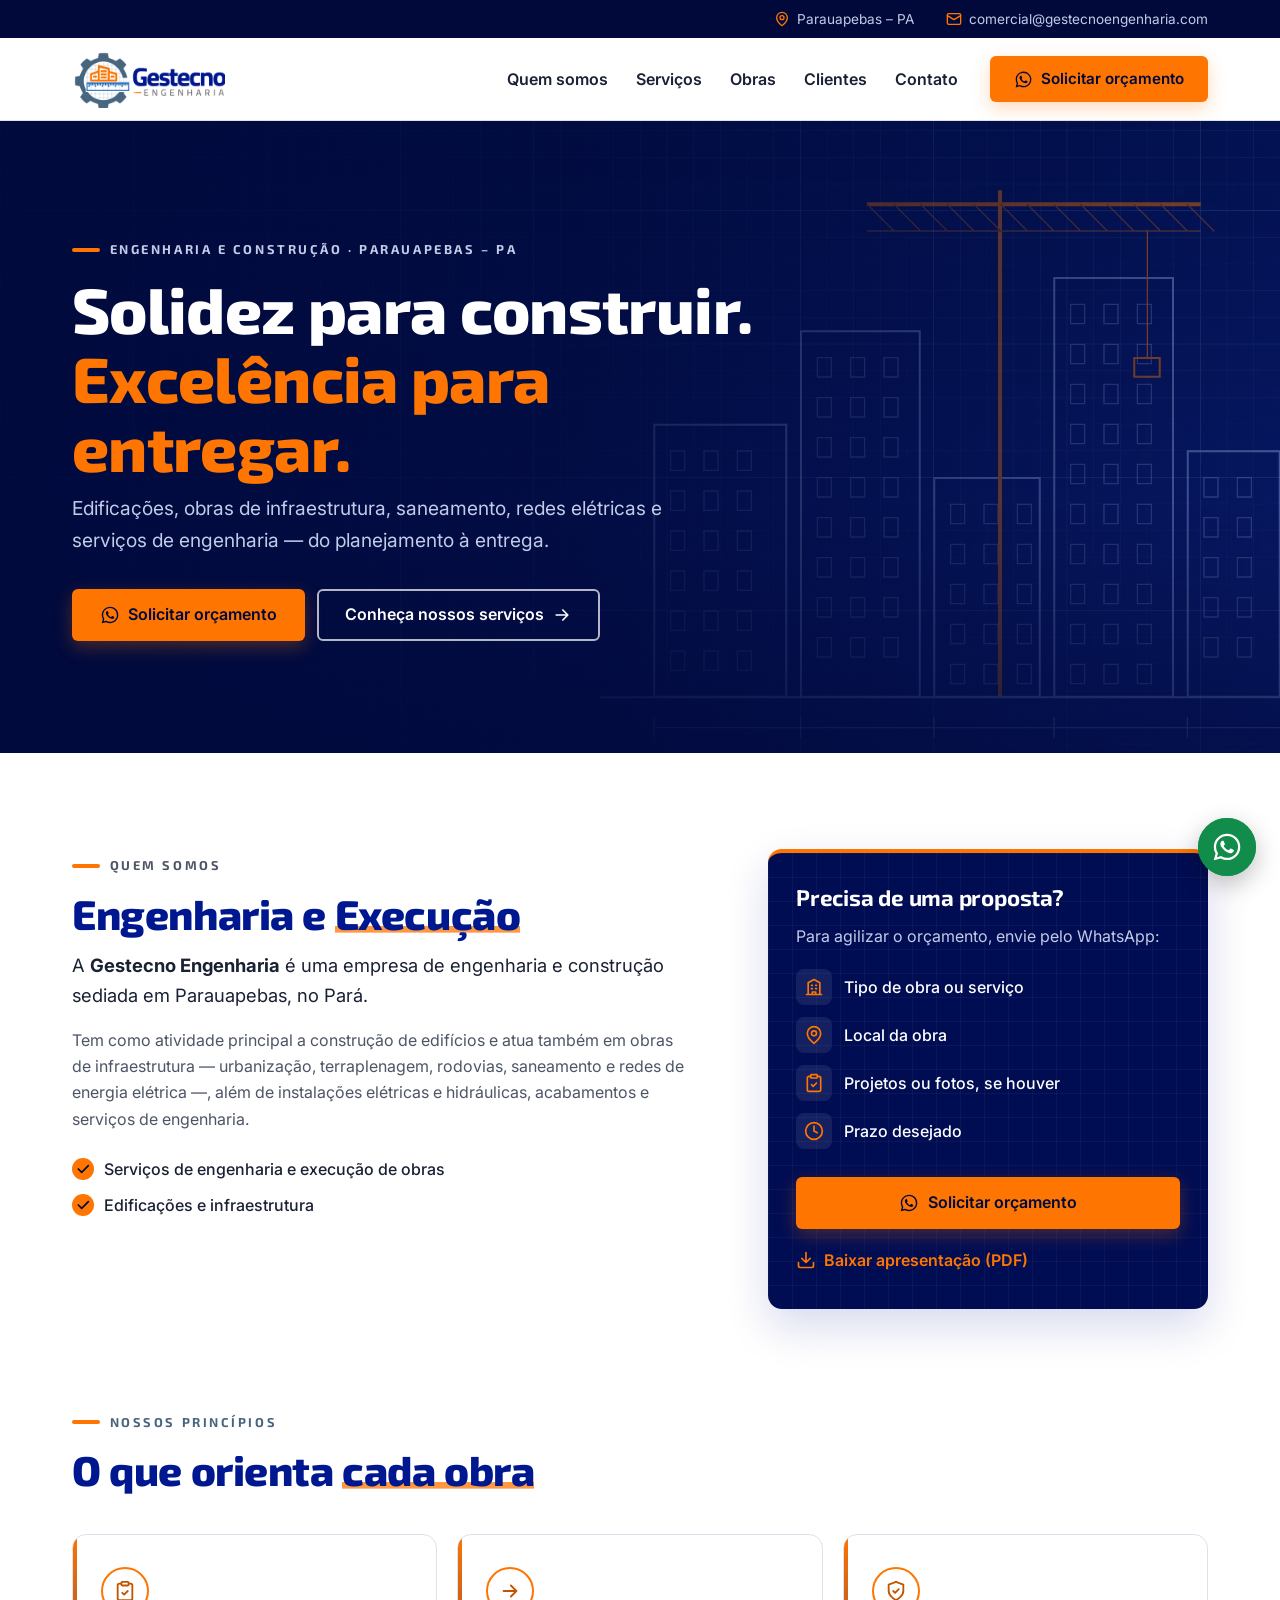
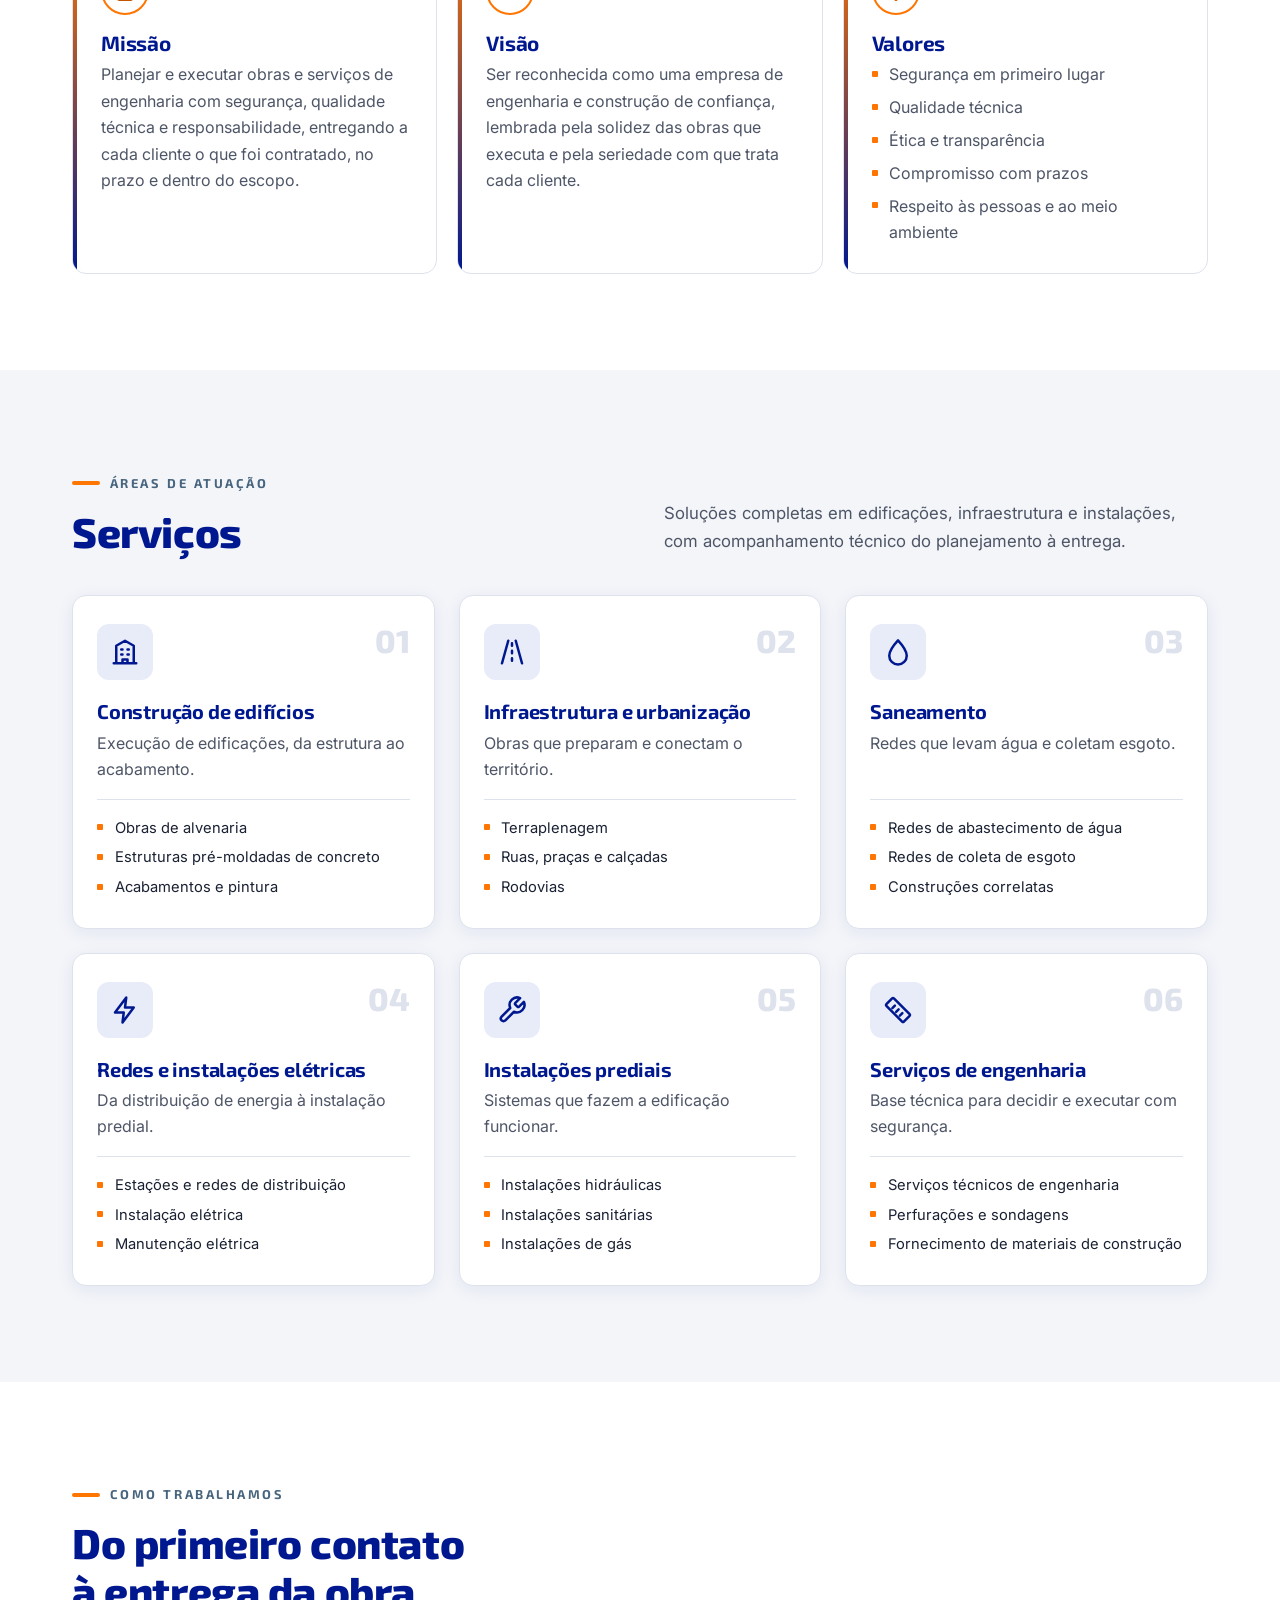
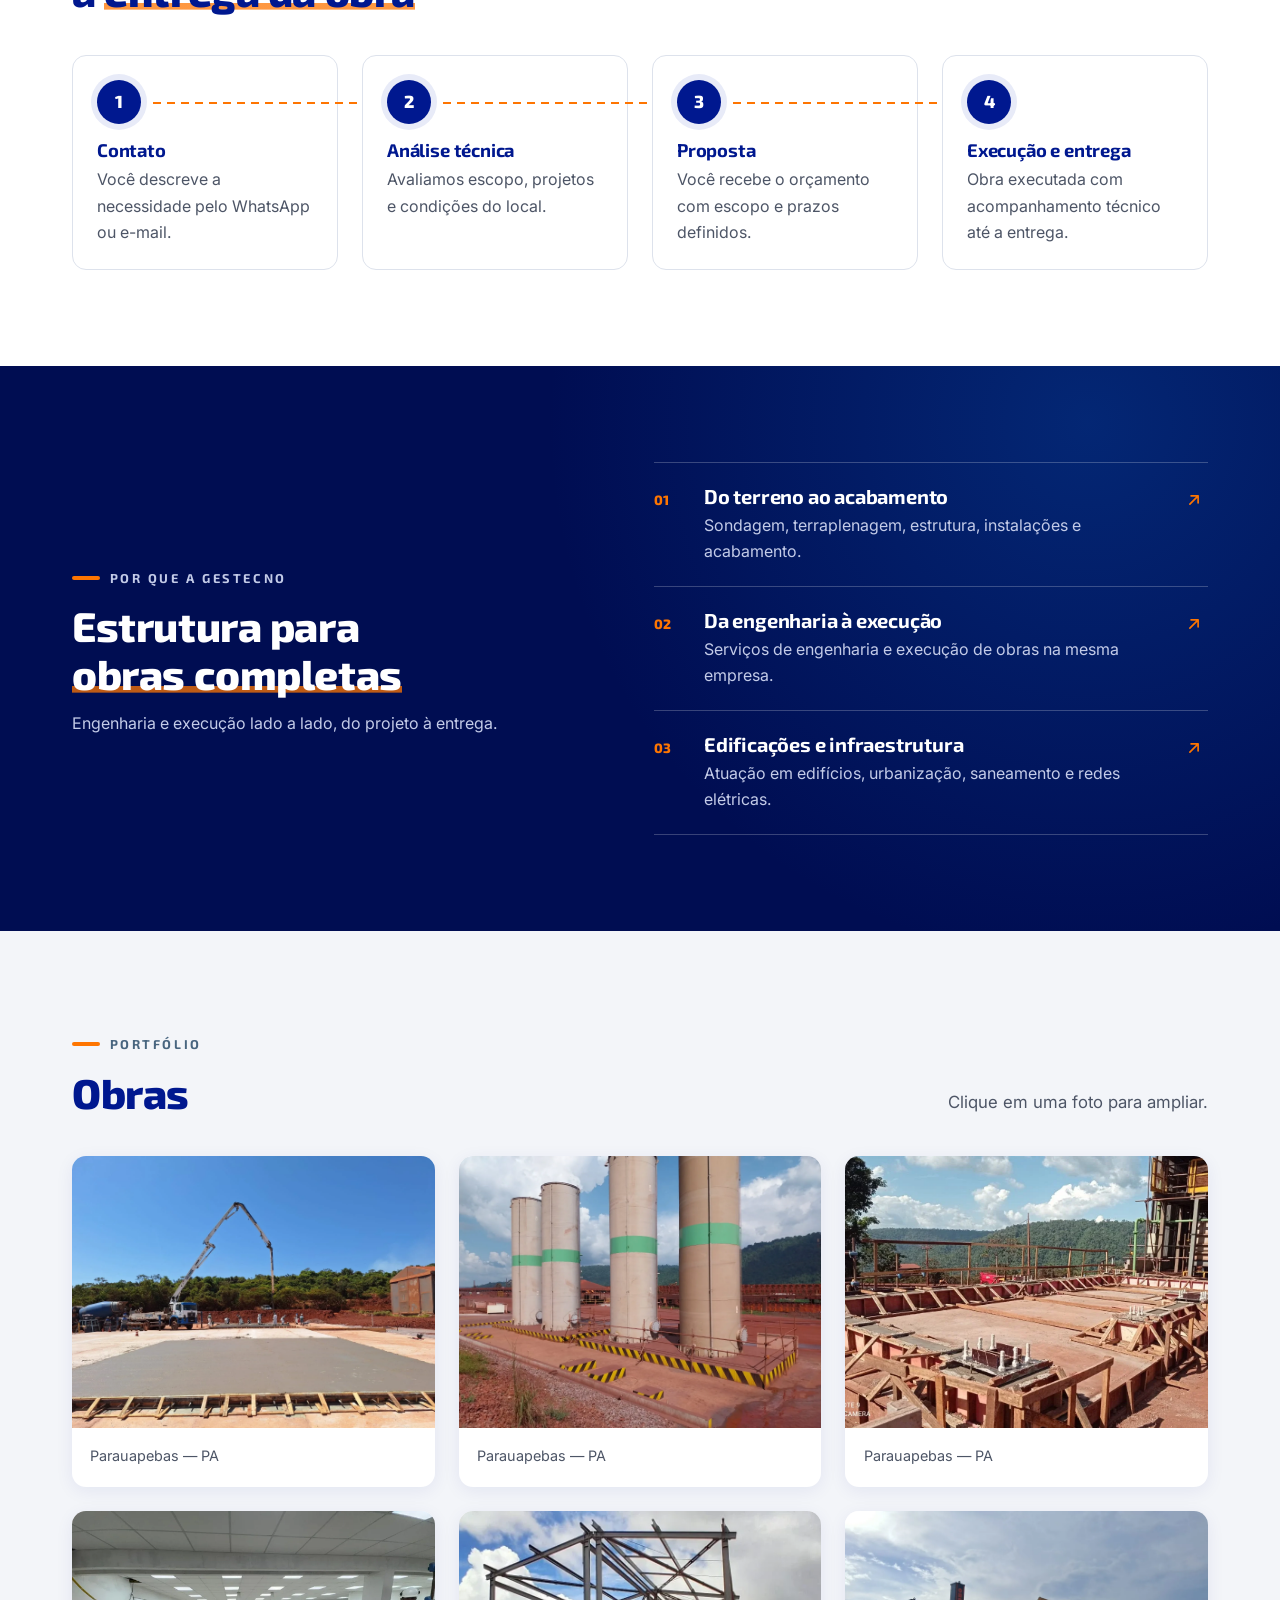
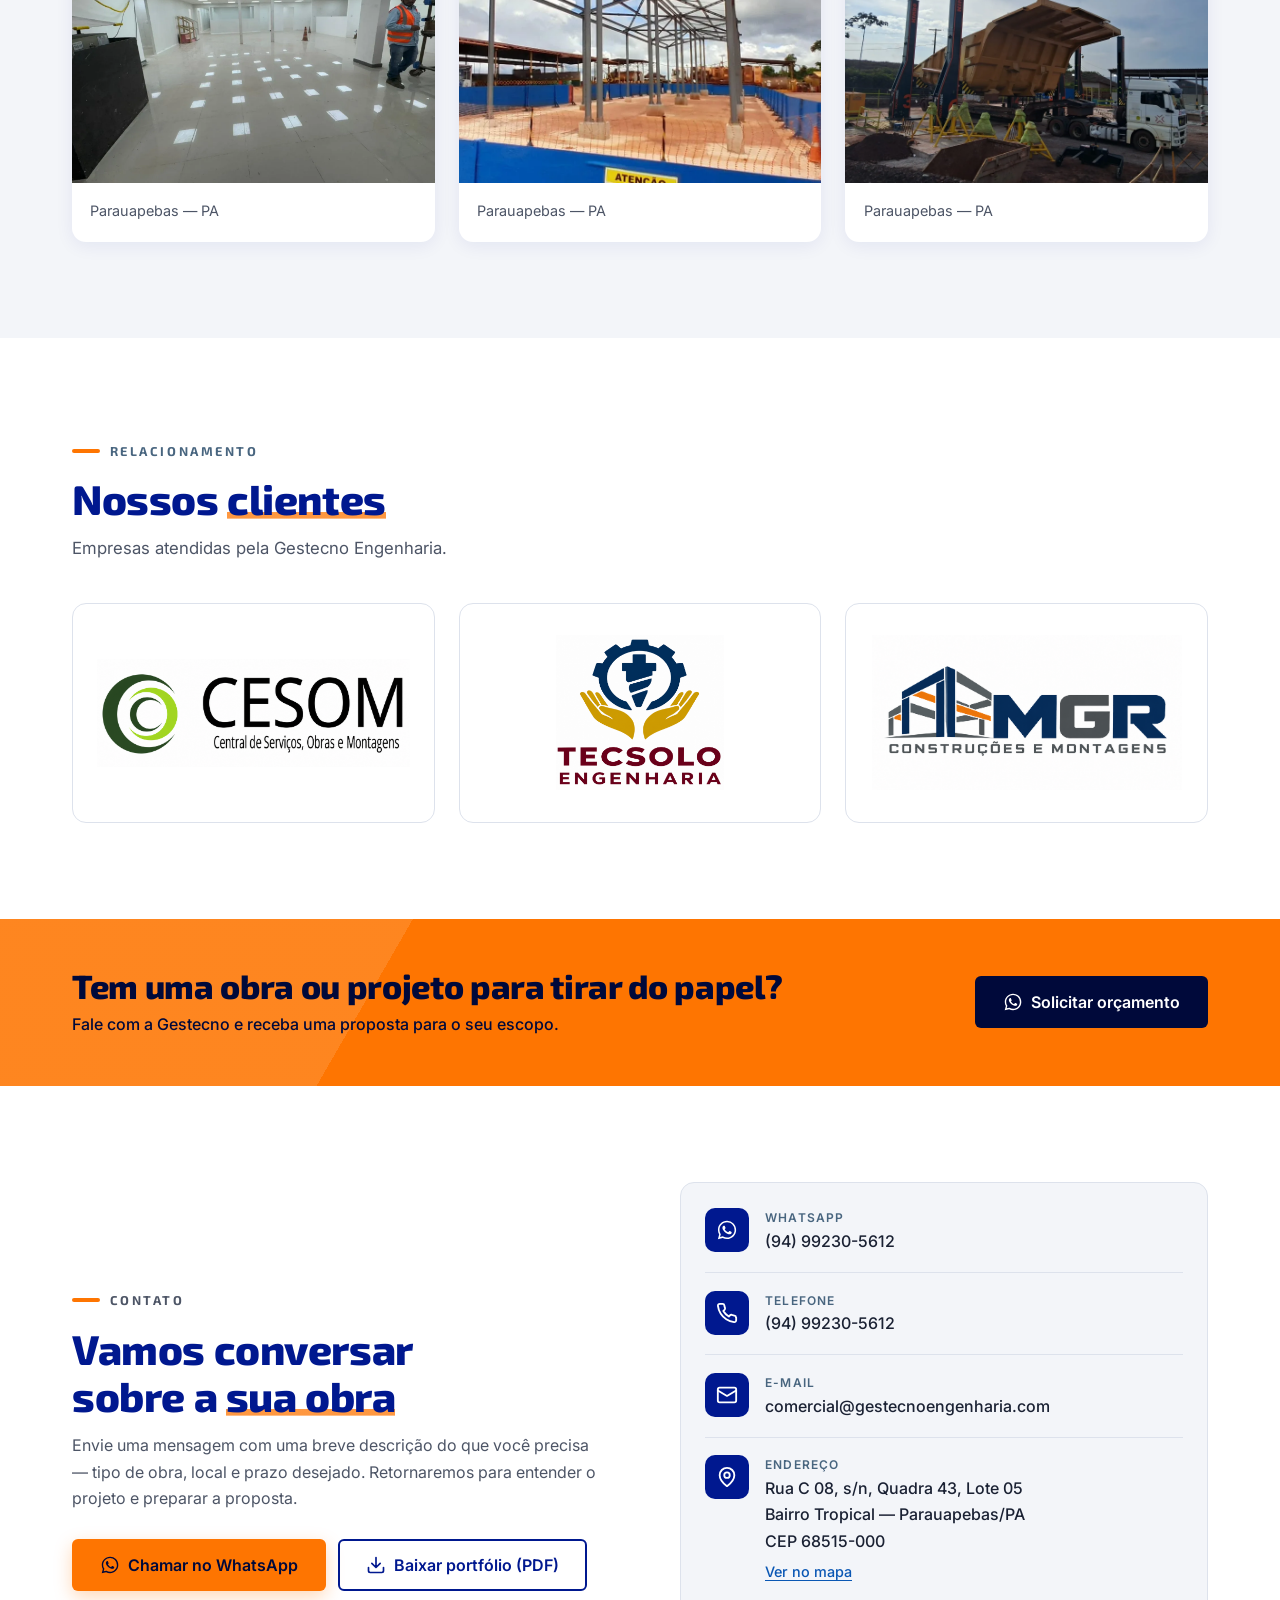
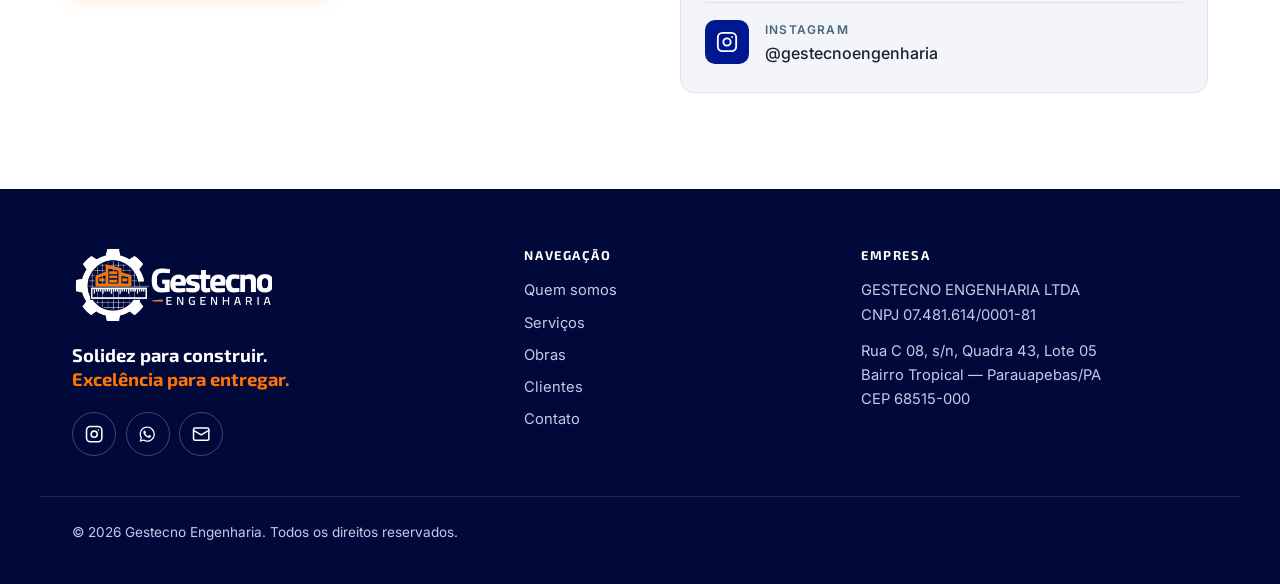
==== commit 6e868304: "Adiciona seção Clientes com CESOM, TECSOLO e MGR Inclui acesso pelo menu e rodapé e logos em grade r" ====
--- a/index.html
+++ b/index.html
@@ -35,7 +35,7 @@
   <!-- Imagem do hero carregada com prioridade -->
   <link rel="preload" as="image" href="/assets/img/hero.webp" type="image/webp" fetchpriority="high">
 
-  <link rel="stylesheet" href="/css/style.css?v=20261016b">
+  <link rel="stylesheet" href="/css/style.css?v=clientes-20261016">
 
   <!-- Dados estruturados (schema.org). Dados do cartão CNPJ; preencha os campos [A CONFIRMAR: ...]. -->
   <script type="application/ld+json">
@@ -128,6 +128,7 @@
           <li><a href="#quem-somos">Quem somos</a></li>
           <li><a href="#servicos">Serviços</a></li>
           <li><a href="#obras">Obras</a></li>
+          <li><a href="#clientes">Clientes</a></li>
           <li><a href="#contato">Contato</a></li>
         </ul>
         <a class="btn btn--accent site-nav__cta" href="https://wa.me/5594992305612?text=Ol%C3%A1!%20Vim%20pelo%20site%20e%20gostaria%20de%20solicitar%20um%20or%C3%A7amento." target="_blank" rel="noopener">
@@ -434,8 +435,8 @@
         <ul class="gallery" role="list">
           <li class="gallery__item">
             <figure>
-              <a class="gallery__link" href="/assets/obras/obra-01.webp" data-caption="Parauapebas — PA">
-                <img src="/assets/obras/obra-01.webp" width="1600" height="1200" loading="lazy" decoding="async"
+              <a class="gallery__link" href="/assets/obras/obra-01.webp?v=20261016b" data-caption="Parauapebas — PA">
+                <img src="/assets/obras/obra-01.webp?v=20261016b" width="1600" height="1200" loading="lazy" decoding="async"
                      alt="Concretagem de laje em obra executada pela Gestecno Engenharia, em Parauapebas (PA)">
               </a>
               <figcaption>
@@ -445,8 +446,8 @@
           </li>
           <li class="gallery__item">
             <figure>
-              <a class="gallery__link" href="/assets/obras/obra-02.webp" data-caption="Parauapebas — PA">
-                <img src="/assets/obras/obra-02.webp" width="1600" height="1200" loading="lazy" decoding="async"
+              <a class="gallery__link" href="/assets/obras/obra-02.webp?v=20261016b" data-caption="Parauapebas — PA">
+                <img src="/assets/obras/obra-02.webp?v=20261016b" width="1600" height="1200" loading="lazy" decoding="async"
                      alt="Tanques industriais instalados em obra executada pela Gestecno Engenharia, em Parauapebas (PA)">
               </a>
               <figcaption>
@@ -456,8 +457,8 @@
           </li>
           <li class="gallery__item">
             <figure>
-              <a class="gallery__link" href="/assets/obras/obra-03.webp" data-caption="Parauapebas — PA">
-                <img src="/assets/obras/obra-03.webp" width="1280" height="720" loading="lazy" decoding="async"
+              <a class="gallery__link" href="/assets/obras/obra-03.webp?v=20261016b" data-caption="Parauapebas — PA">
+                <img src="/assets/obras/obra-03.webp?v=20261016b" width="1280" height="720" loading="lazy" decoding="async"
                      alt="Fôrmas e fundação em execução de obra da Gestecno Engenharia, em Parauapebas (PA)">
               </a>
               <figcaption>
@@ -467,8 +468,8 @@
           </li>
           <li class="gallery__item">
             <figure>
-              <a class="gallery__link" href="/assets/obras/obra-04.webp" data-caption="Parauapebas — PA">
-                <img src="/assets/obras/obra-04.webp" width="1280" height="960" loading="lazy" decoding="async"
+              <a class="gallery__link" href="/assets/obras/obra-04.webp?v=20261016b" data-caption="Parauapebas — PA">
+                <img src="/assets/obras/obra-04.webp?v=20261016b" width="1280" height="960" loading="lazy" decoding="async"
                      alt="Ambiente interno finalizado em obra executada pela Gestecno Engenharia, em Parauapebas (PA)">
               </a>
               <figcaption>
@@ -478,8 +479,8 @@
           </li>
           <li class="gallery__item">
             <figure>
-              <a class="gallery__link" href="/assets/obras/obra-05.webp" data-caption="Parauapebas — PA">
-                <img src="/assets/obras/obra-05.webp" width="1280" height="576" loading="lazy" decoding="async"
+              <a class="gallery__link" href="/assets/obras/obra-05.webp?v=20261016b" data-caption="Parauapebas — PA">
+                <img src="/assets/obras/obra-05.webp?v=20261016b" width="1280" height="576" loading="lazy" decoding="async"
                      alt="Estrutura metálica montada em obra executada pela Gestecno Engenharia, em Parauapebas (PA)">
               </a>
               <figcaption>
@@ -489,8 +490,8 @@
           </li>
           <li class="gallery__item">
             <figure>
-              <a class="gallery__link" href="/assets/obras/obra-06.webp" data-caption="Parauapebas — PA">
-                <img src="/assets/obras/obra-06.webp" width="1600" height="1200" loading="lazy" decoding="async"
+              <a class="gallery__link" href="/assets/obras/obra-06.webp?v=20261016b" data-caption="Parauapebas — PA">
+                <img src="/assets/obras/obra-06.webp?v=20261016b" width="1600" height="1200" loading="lazy" decoding="async"
                      alt="Estrutura industrial de apoio executada pela Gestecno Engenharia, em Parauapebas (PA)">
               </a>
               <figcaption>
@@ -503,6 +504,21 @@
     </section>
 
     <!-- ===================== CHAMADA PARA ORÇAMENTO ===================== -->
+    <section class="section clients" id="clientes" aria-labelledby="clientes-titulo">
+      <div class="container">
+        <div class="section__head">
+          <p class="eyebrow">Relacionamento</p>
+          <h2 id="clientes-titulo" class="section__title">Nossos <span class="accent-underline">clientes</span></h2>
+          <p class="section__lead">Empresas atendidas pela Gestecno Engenharia.</p>
+        </div>
+        <ul class="clients__list" role="list">
+          <li class="clients__item"><img src="/assets/clientes/cesom.png" alt="CESOM - Central de Serviços, Obras e Montagens" width="2129" height="739" loading="lazy" decoding="async"></li>
+          <li class="clients__item"><img src="/assets/clientes/tecsolo.png" alt="Tecsolo Engenharia" width="1305" height="1205" loading="lazy" decoding="async"></li>
+          <li class="clients__item"><img src="/assets/clientes/mgr.png" alt="MGR Construções e Montagens" width="1774" height="887" loading="lazy" decoding="async"></li>
+        </ul>
+      </div>
+    </section>
+
     <section class="cta-band" aria-labelledby="cta-titulo">
       <div class="container cta-band__inner">
         <div>
@@ -611,6 +627,7 @@
           <li><a href="#quem-somos">Quem somos</a></li>
           <li><a href="#servicos">Serviços</a></li>
           <li><a href="#obras">Obras</a></li>
+          <li><a href="#clientes">Clientes</a></li>
           <li><a href="#contato">Contato</a></li>
         </ul>
       </nav>
--- a/css/style.css
+++ b/css/style.css
@@ -920,3 +920,9 @@
 
   .whatsapp-float { right: 1.5rem; bottom: 1.5rem; }
 }
+
+/* Clientes: preserve as cores e proporções de cada marca. */
+.clients__list { display: grid; grid-template-columns: 1fr; gap: 1.5rem; list-style: none; margin: 0; padding: 0; }
+.clients__item { min-width: 0; display: grid; place-items: center; padding: 2rem; min-height: 220px; background: #fff; border: 1px solid var(--color-border); border-radius: var(--radius-lg); }
+.clients__item img { display: block; width: 100%; height: 155px; object-fit: contain; }
+@media (min-width: 640px) { .clients__list { grid-template-columns: repeat(3, minmax(0, 1fr)); } .clients__item { padding: 1.5rem; } }
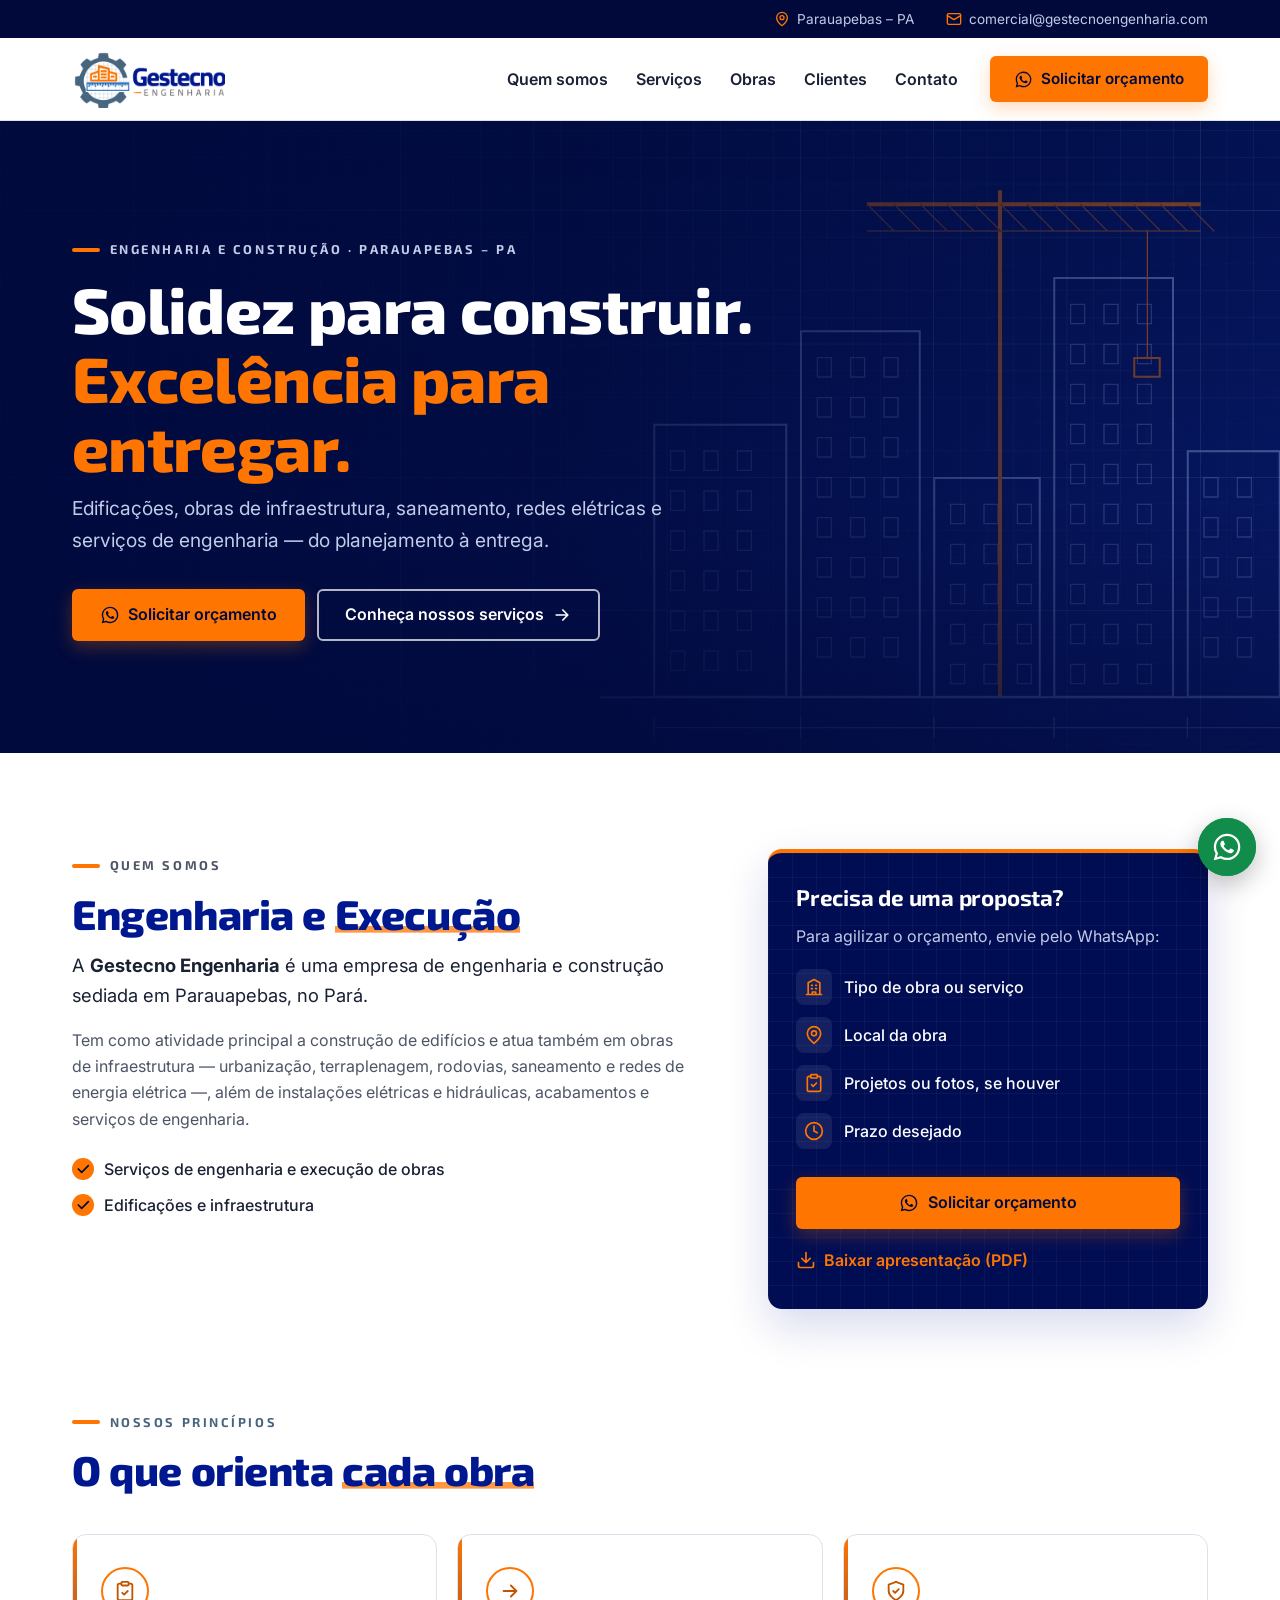
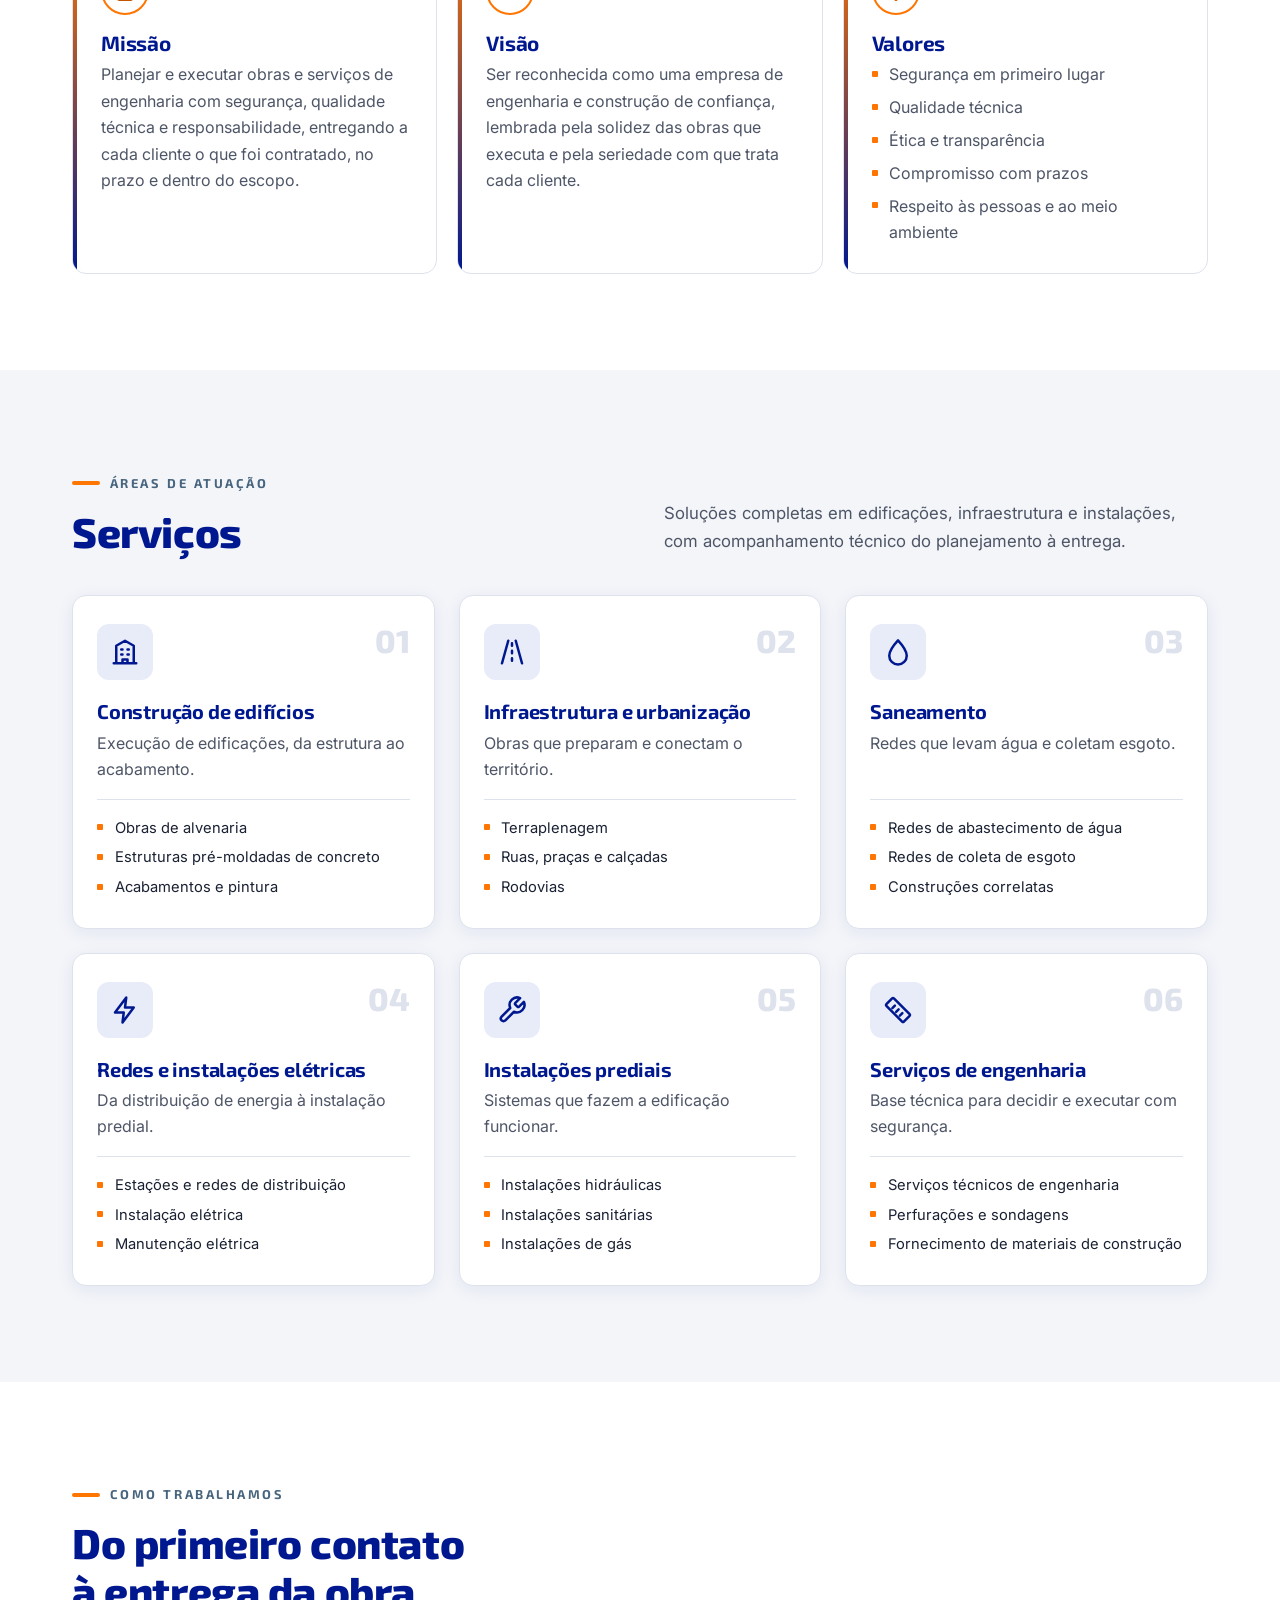
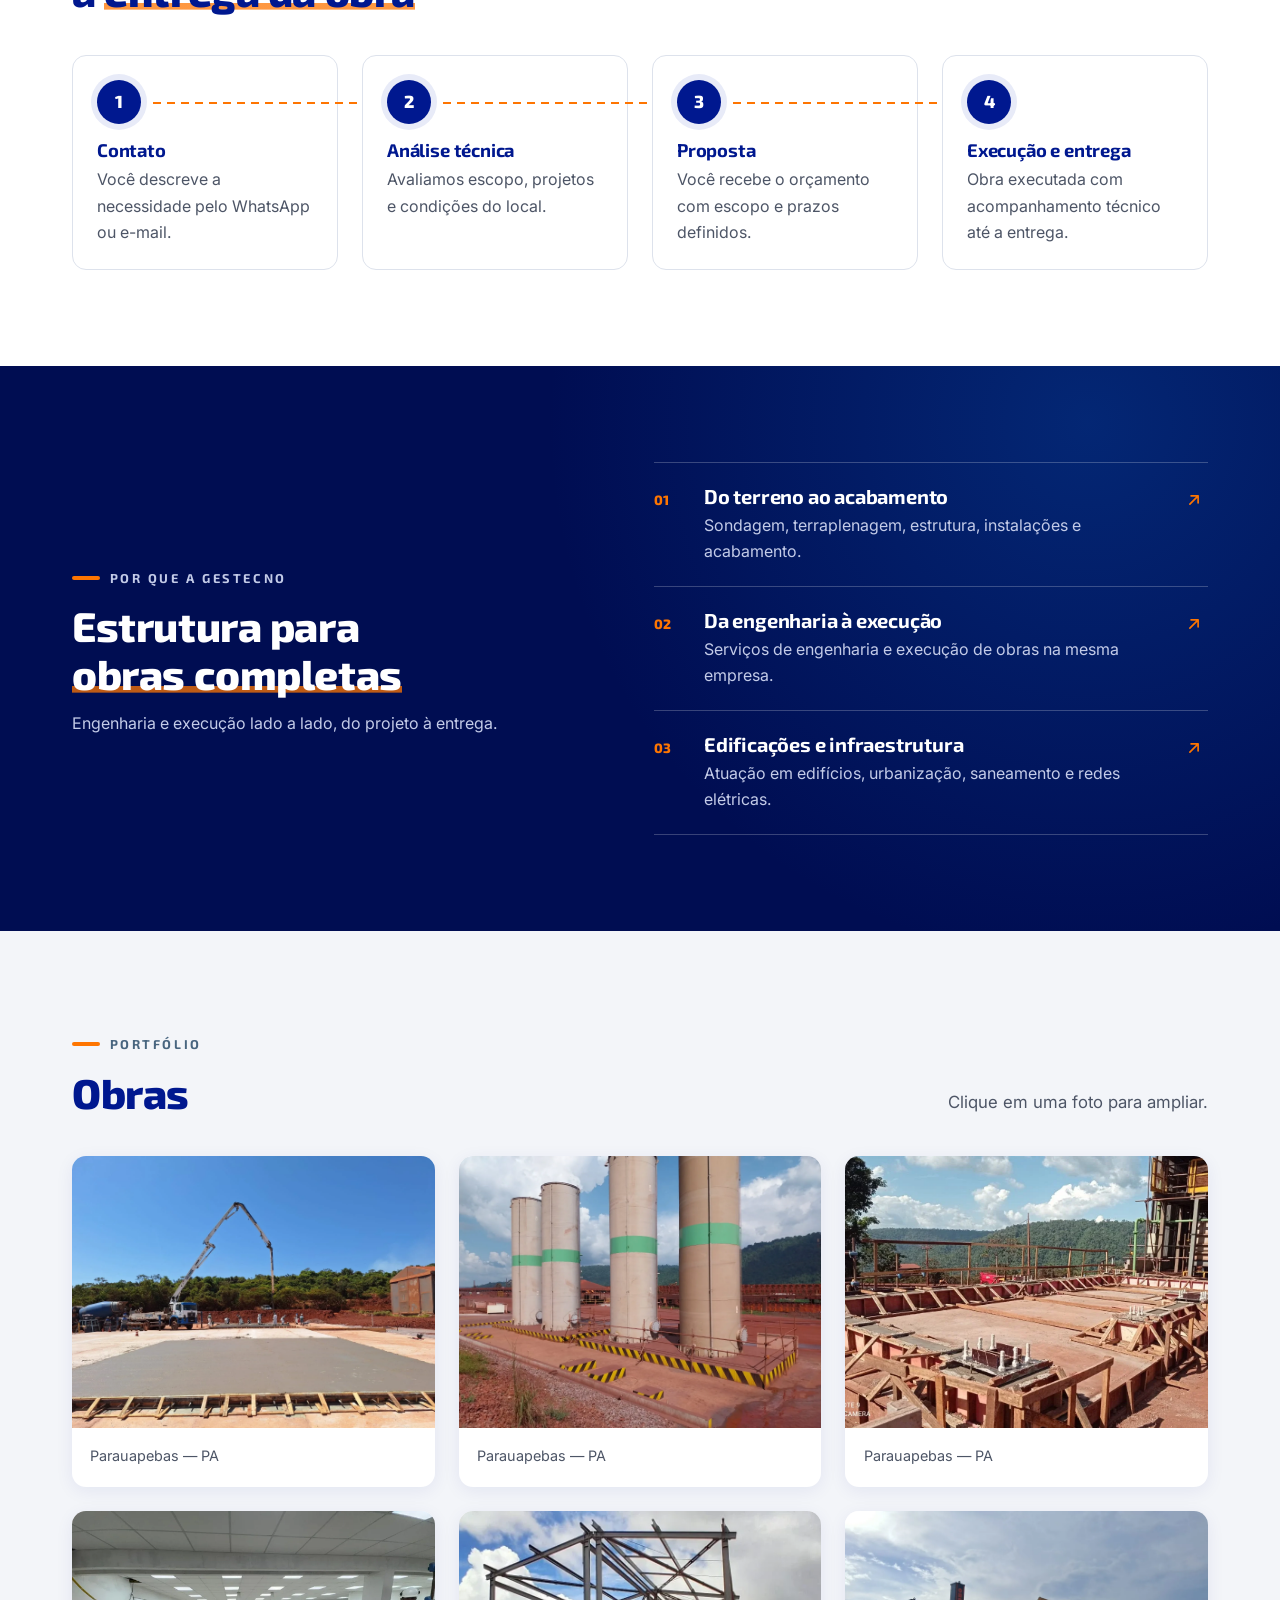
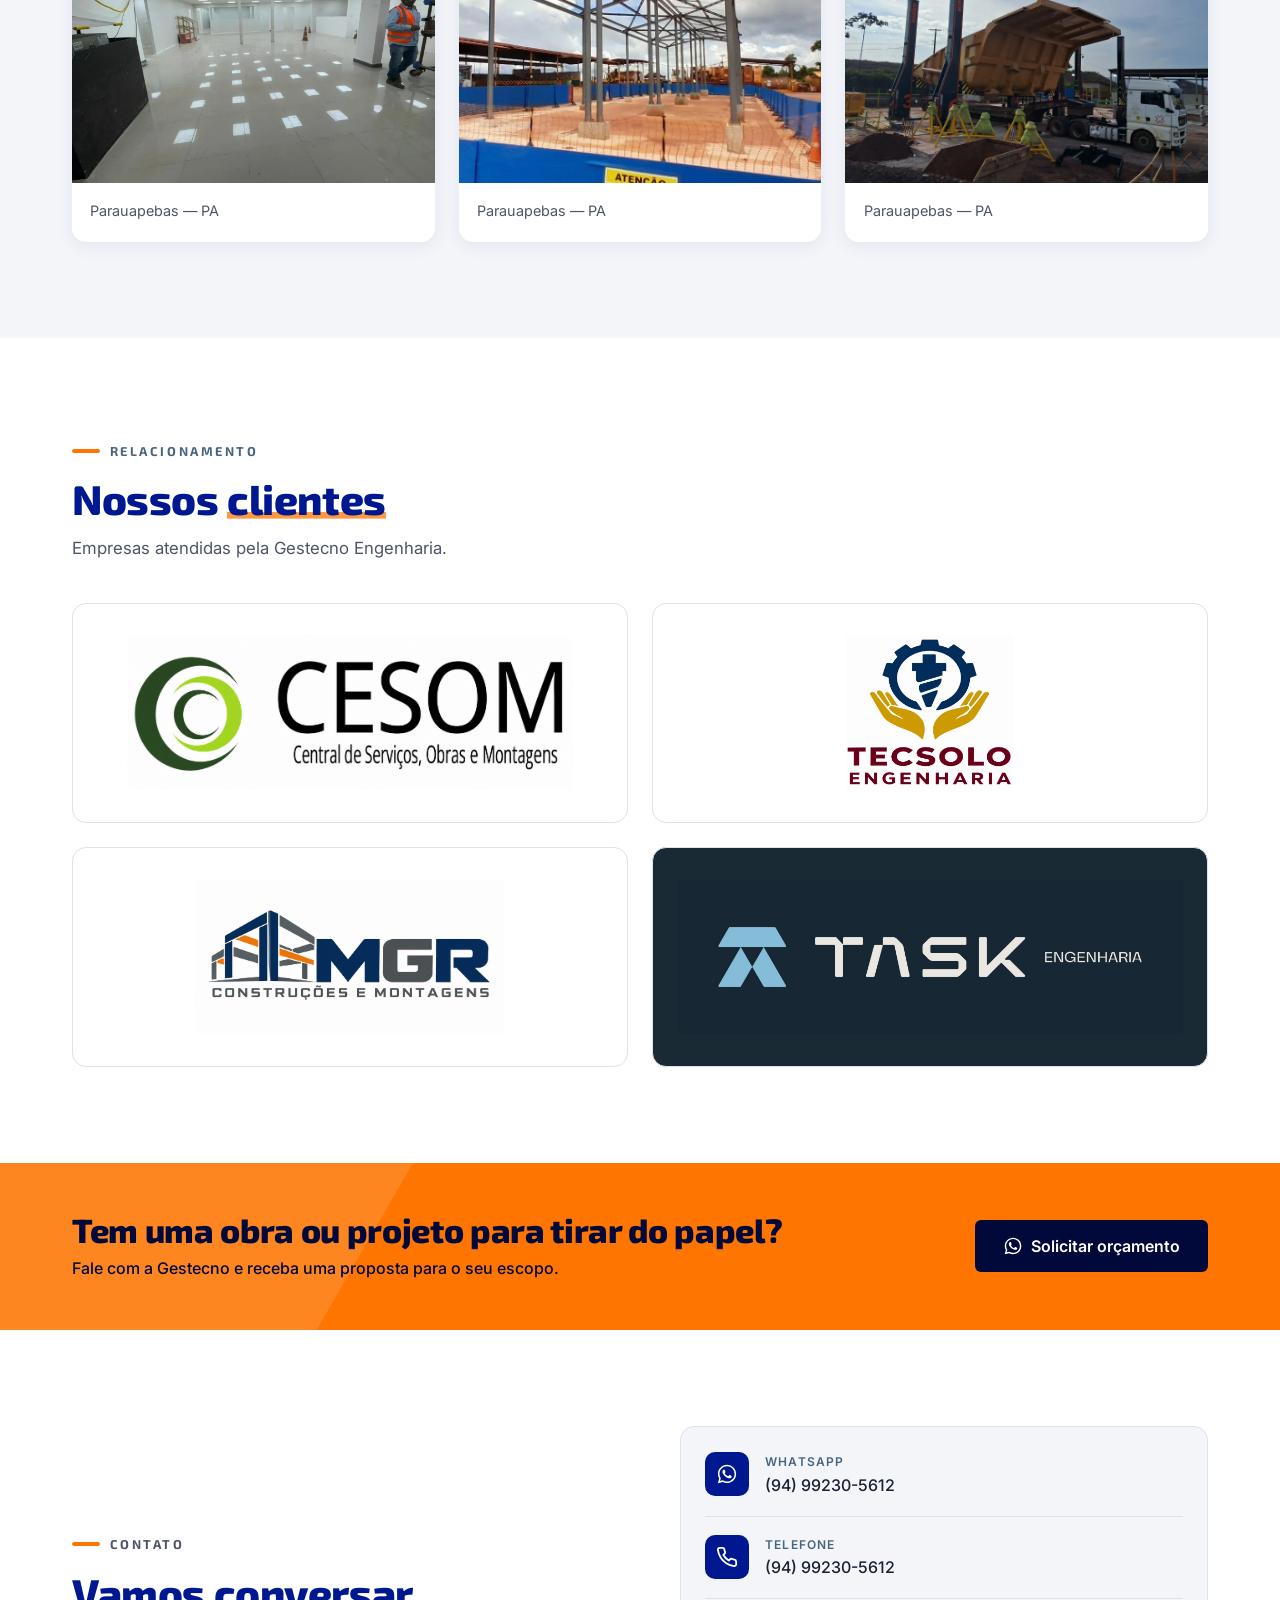
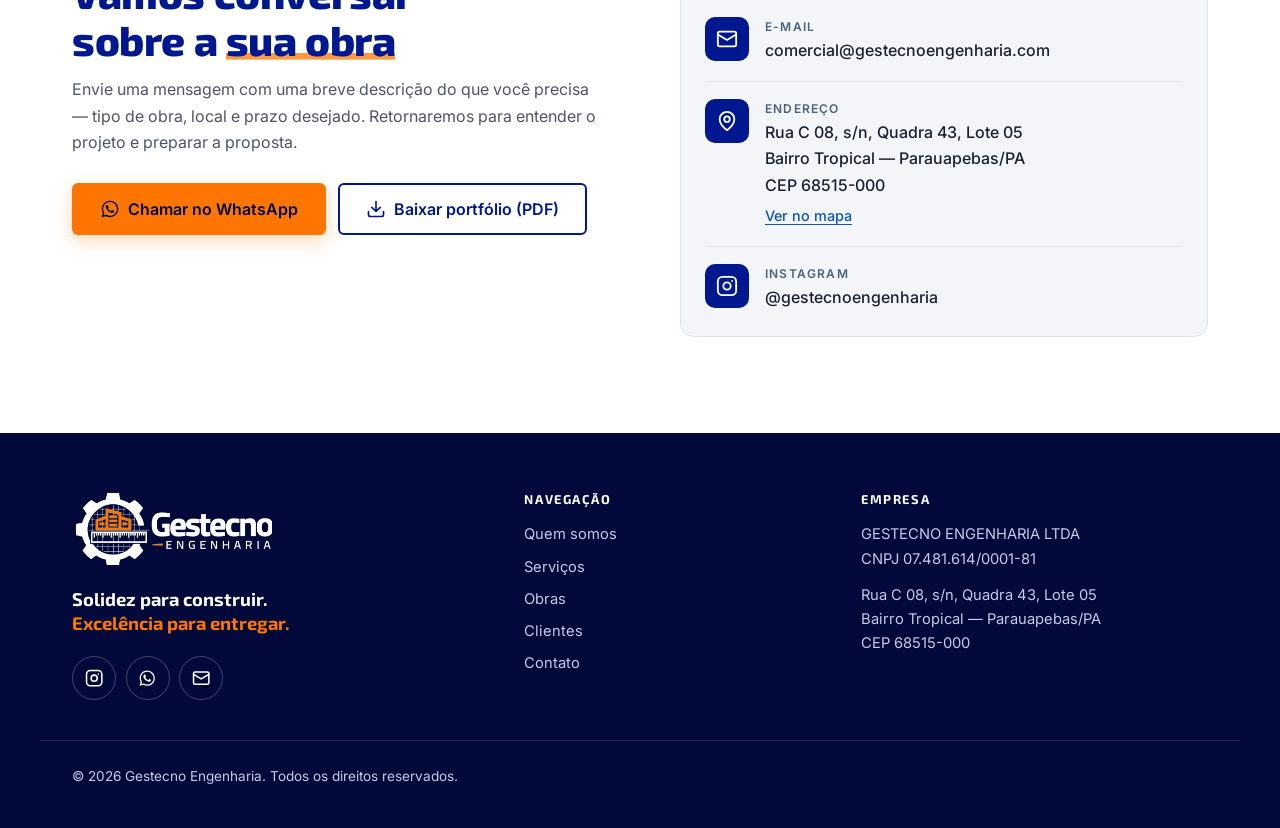
==== commit abf73b45: "Inclui TASK Engenharia e organiza clientes em grade 2 por 2" ====
--- a/index.html
+++ b/index.html
@@ -35,7 +35,7 @@
   <!-- Imagem do hero carregada com prioridade -->
   <link rel="preload" as="image" href="/assets/img/hero.webp" type="image/webp" fetchpriority="high">
 
-  <link rel="stylesheet" href="/css/style.css?v=clientes-20261016">
+  <link rel="stylesheet" href="/css/style.css?v=clientes-task-20261016">
 
   <!-- Dados estruturados (schema.org). Dados do cartão CNPJ; preencha os campos [A CONFIRMAR: ...]. -->
   <script type="application/ld+json">
@@ -515,6 +515,7 @@
           <li class="clients__item"><img src="/assets/clientes/cesom.png" alt="CESOM - Central de Serviços, Obras e Montagens" width="2129" height="739" loading="lazy" decoding="async"></li>
           <li class="clients__item"><img src="/assets/clientes/tecsolo.png" alt="Tecsolo Engenharia" width="1305" height="1205" loading="lazy" decoding="async"></li>
           <li class="clients__item"><img src="/assets/clientes/mgr.png" alt="MGR Construções e Montagens" width="1774" height="887" loading="lazy" decoding="async"></li>
+          <li class="clients__item clients__item--task"><img src="/assets/clientes/task.jpeg" alt="TASK Engenharia" width="1920" height="1080" loading="lazy" decoding="async"></li>
         </ul>
       </div>
     </section>
--- a/css/style.css
+++ b/css/style.css
@@ -922,7 +922,11 @@
 }
 
 /* Clientes: preserve as cores e proporções de cada marca. */
-.clients__list { display: grid; grid-template-columns: 1fr; gap: 1.5rem; list-style: none; margin: 0; padding: 0; }
+.clients__list { display: grid; grid-template-columns: repeat(2, minmax(0, 1fr)); gap: 1.5rem; list-style: none; margin: 0; padding: 0; }
 .clients__item { min-width: 0; display: grid; place-items: center; padding: 2rem; min-height: 220px; background: #fff; border: 1px solid var(--color-border); border-radius: var(--radius-lg); }
 .clients__item img { display: block; width: 100%; height: 155px; object-fit: contain; }
-@media (min-width: 640px) { .clients__list { grid-template-columns: repeat(3, minmax(0, 1fr)); } .clients__item { padding: 1.5rem; } }
+@media (min-width: 640px) { .clients__list { grid-template-columns: repeat(2, minmax(0, 1fr)); } .clients__item { padding: 1.5rem; } }
+
+.clients__item--task { background: #192a34; }
+.clients__item--task img { object-fit: cover; object-position: center; }
+@media (max-width: 639.98px) { .clients__list { gap: .75rem; } .clients__item { min-height: 135px; padding: .75rem; } .clients__item img { height: 100px; } .clients__item--task img { object-fit: contain; } }
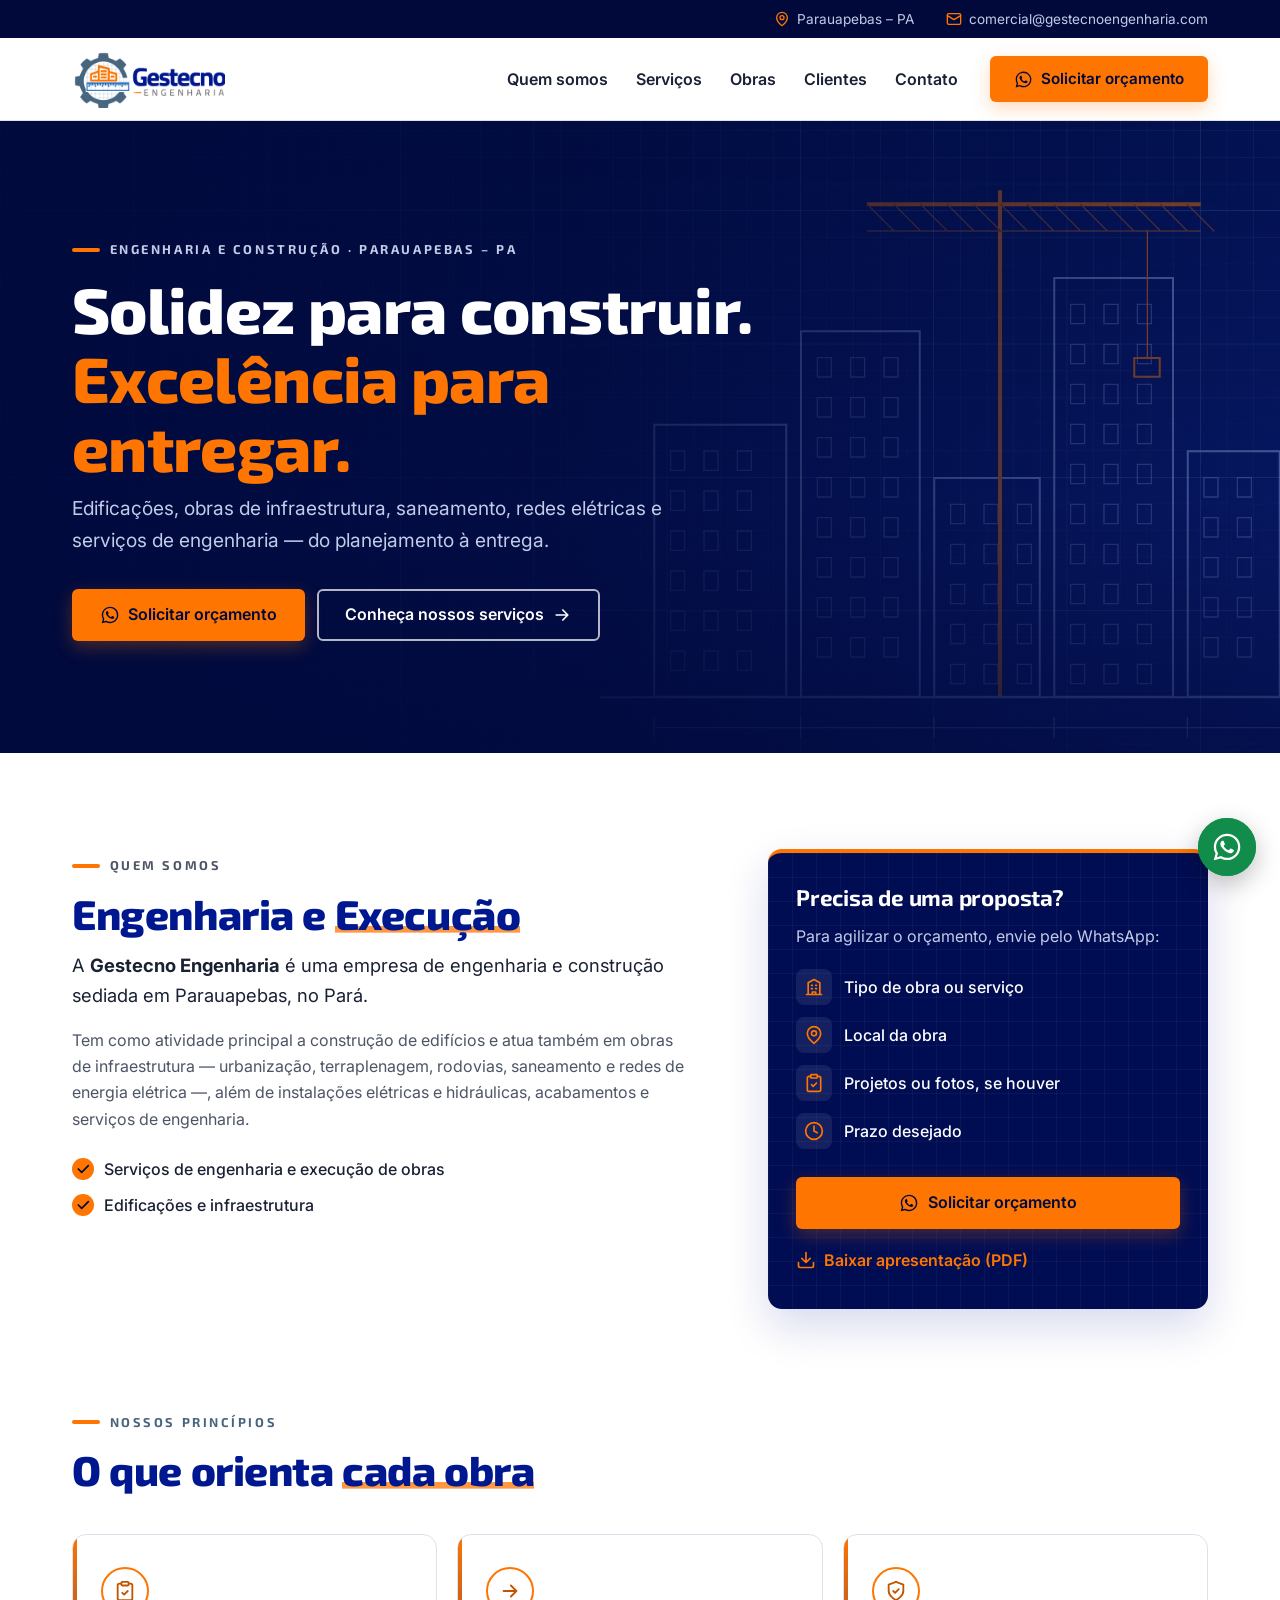
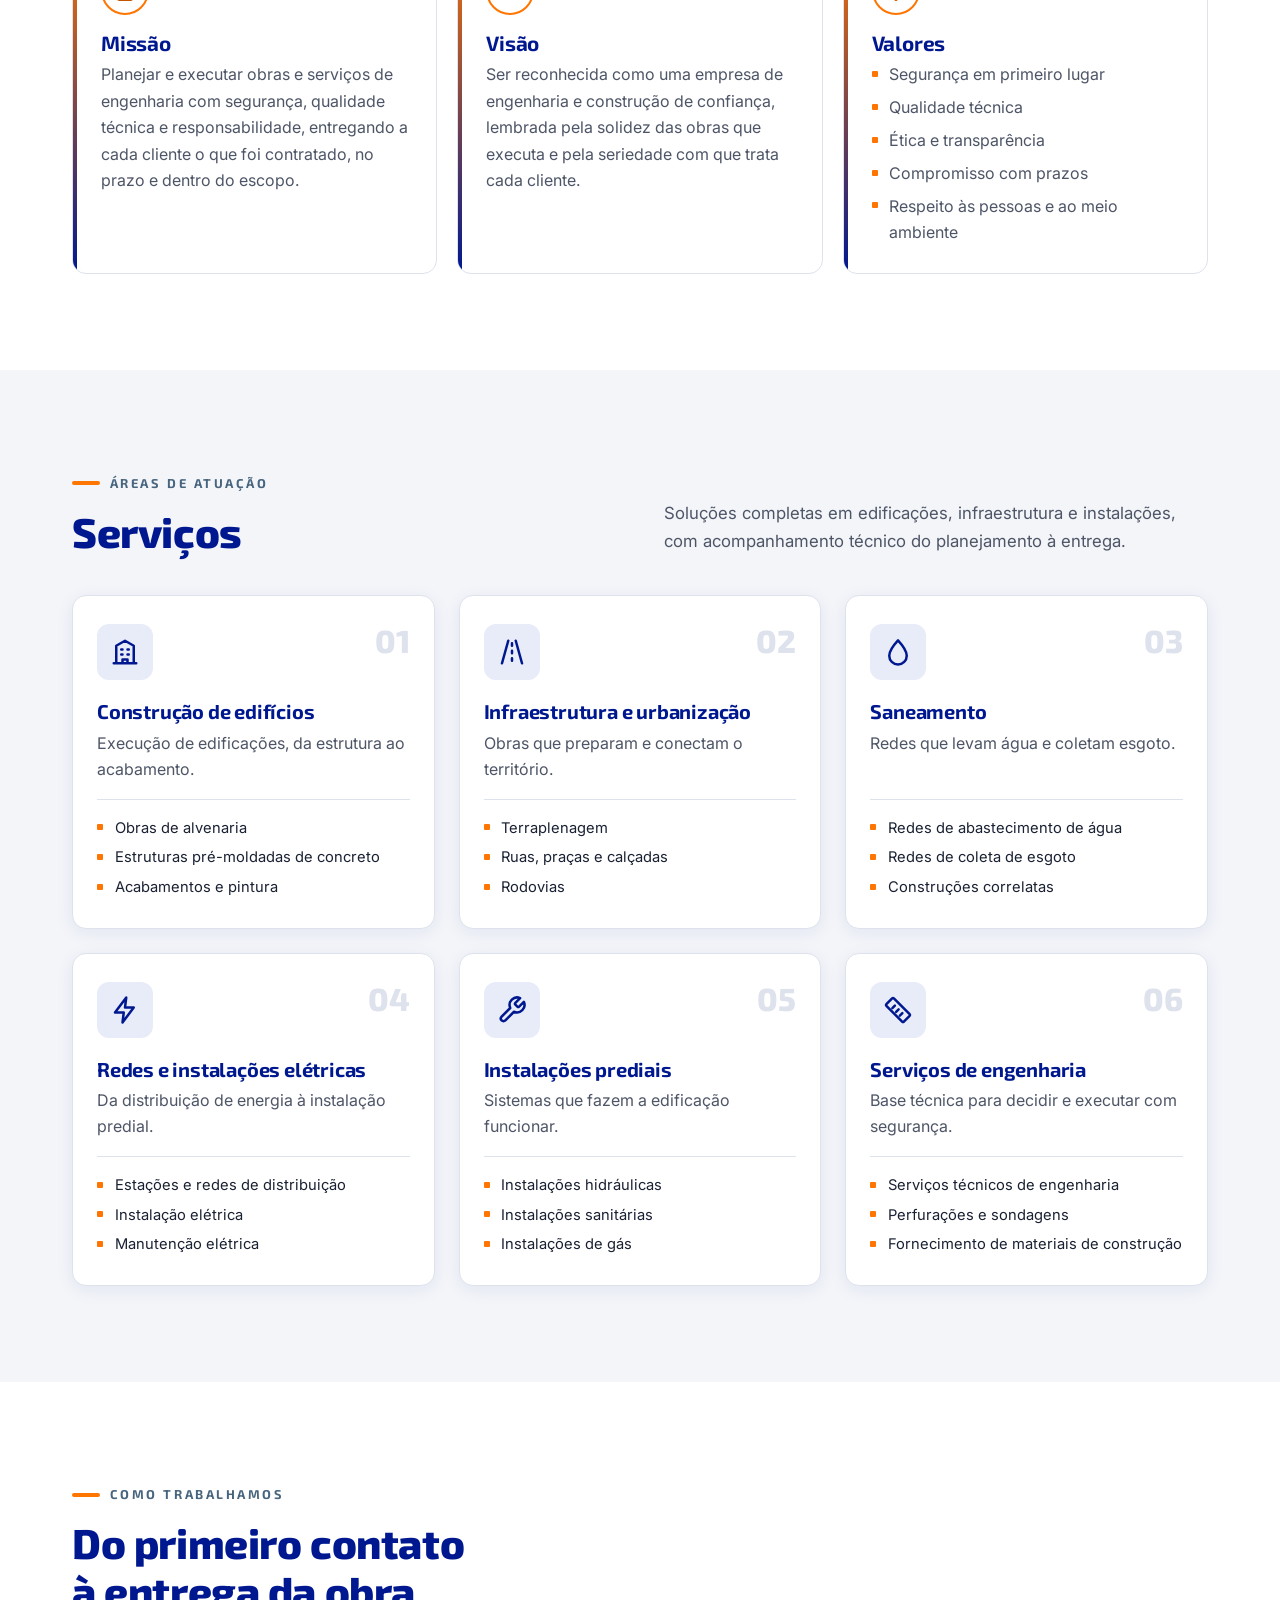
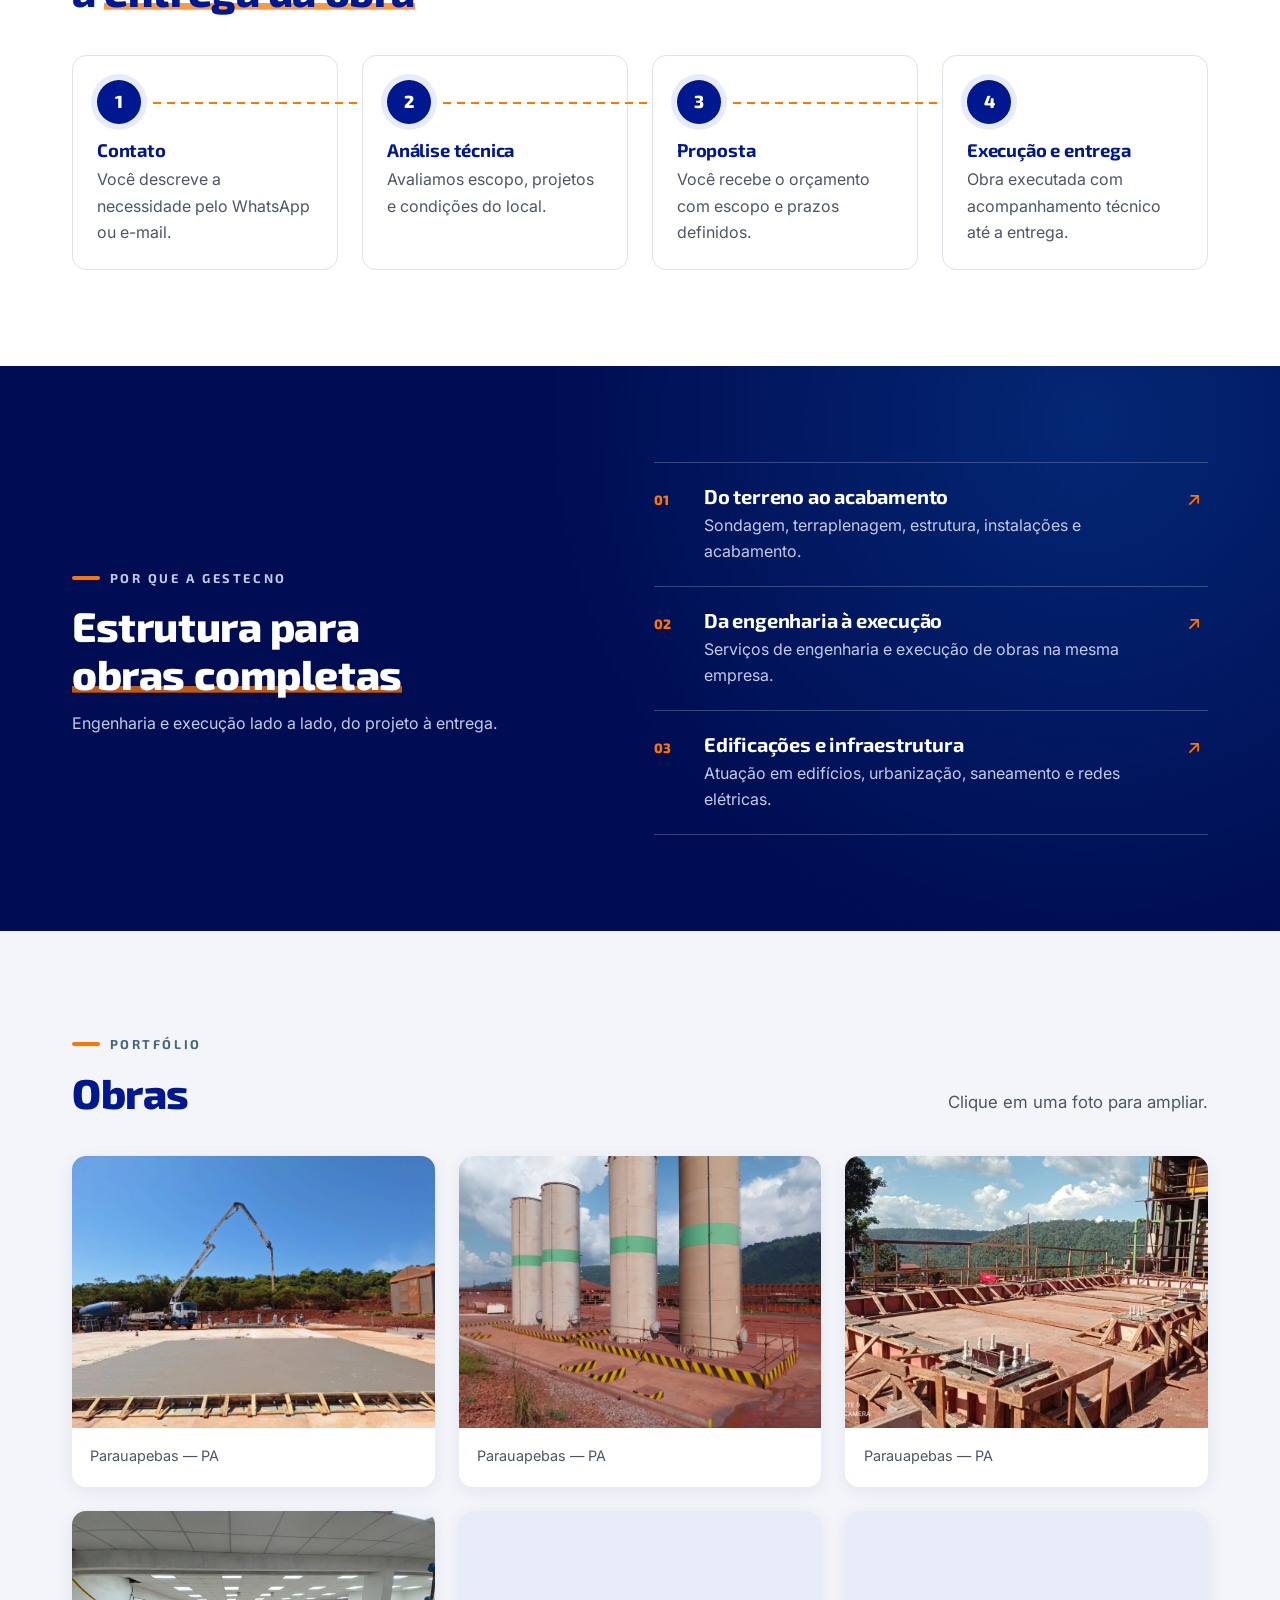
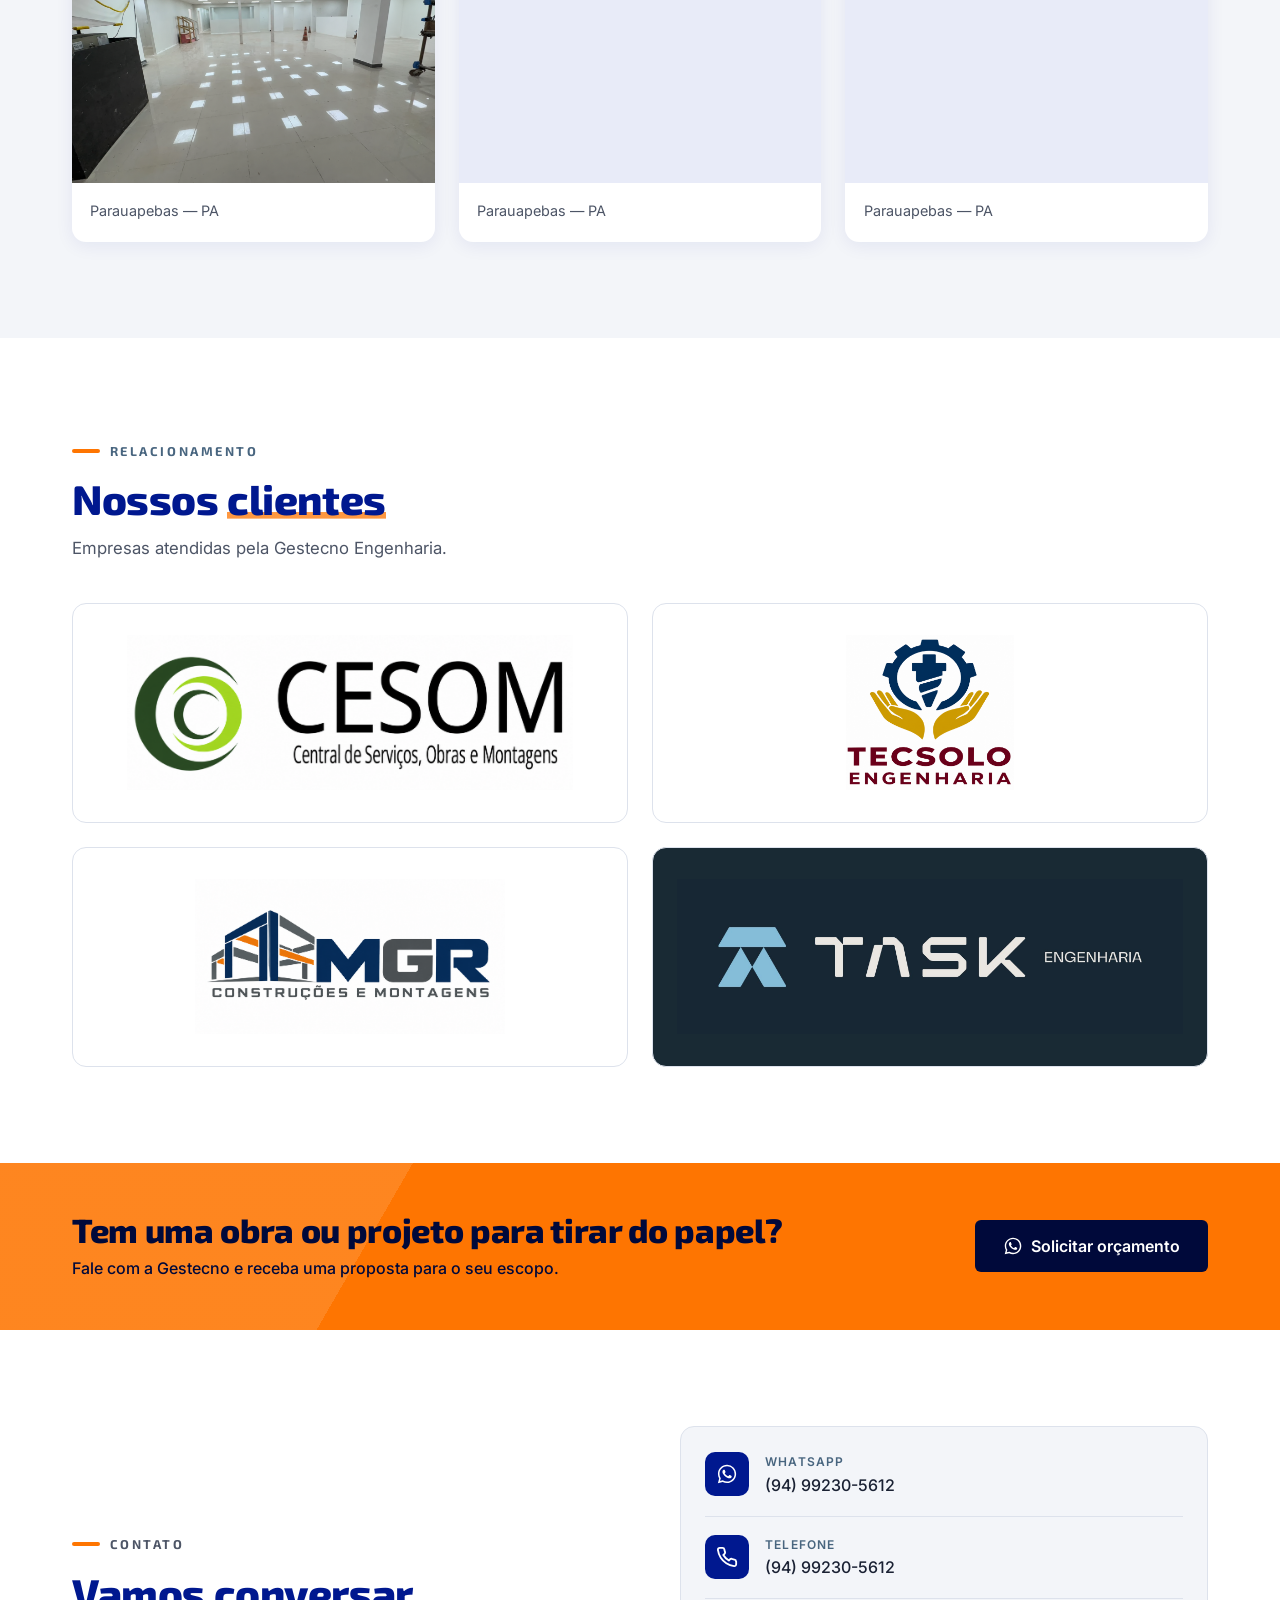
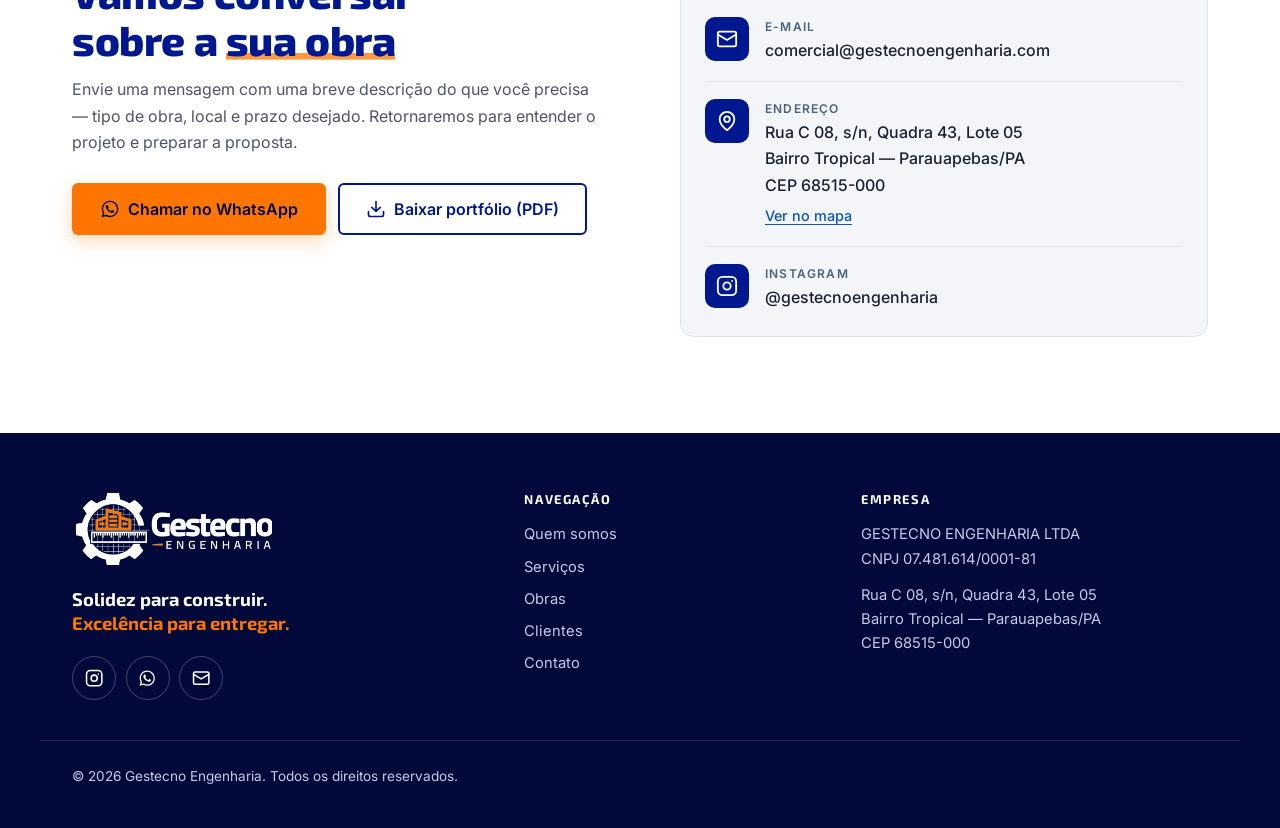
==== commit eab0cd46: "Atualiza foto do ambiente interno removendo a pessoa indicada" ====
--- a/index.html
+++ b/index.html
@@ -468,8 +468,8 @@
           </li>
           <li class="gallery__item">
             <figure>
-              <a class="gallery__link" href="/assets/obras/obra-04.webp?v=20261016b" data-caption="Parauapebas — PA">
-                <img src="/assets/obras/obra-04.webp?v=20261016b" width="1280" height="960" loading="lazy" decoding="async"
+              <a class="gallery__link" href="/assets/obras/obra-04-sem-pessoa.png?v=20261016" data-caption="Parauapebas — PA">
+                <img src="/assets/obras/obra-04-sem-pessoa.png?v=20261016" width="1448" height="1086" loading="lazy" decoding="async"
                      alt="Ambiente interno finalizado em obra executada pela Gestecno Engenharia, em Parauapebas (PA)">
               </a>
               <figcaption>
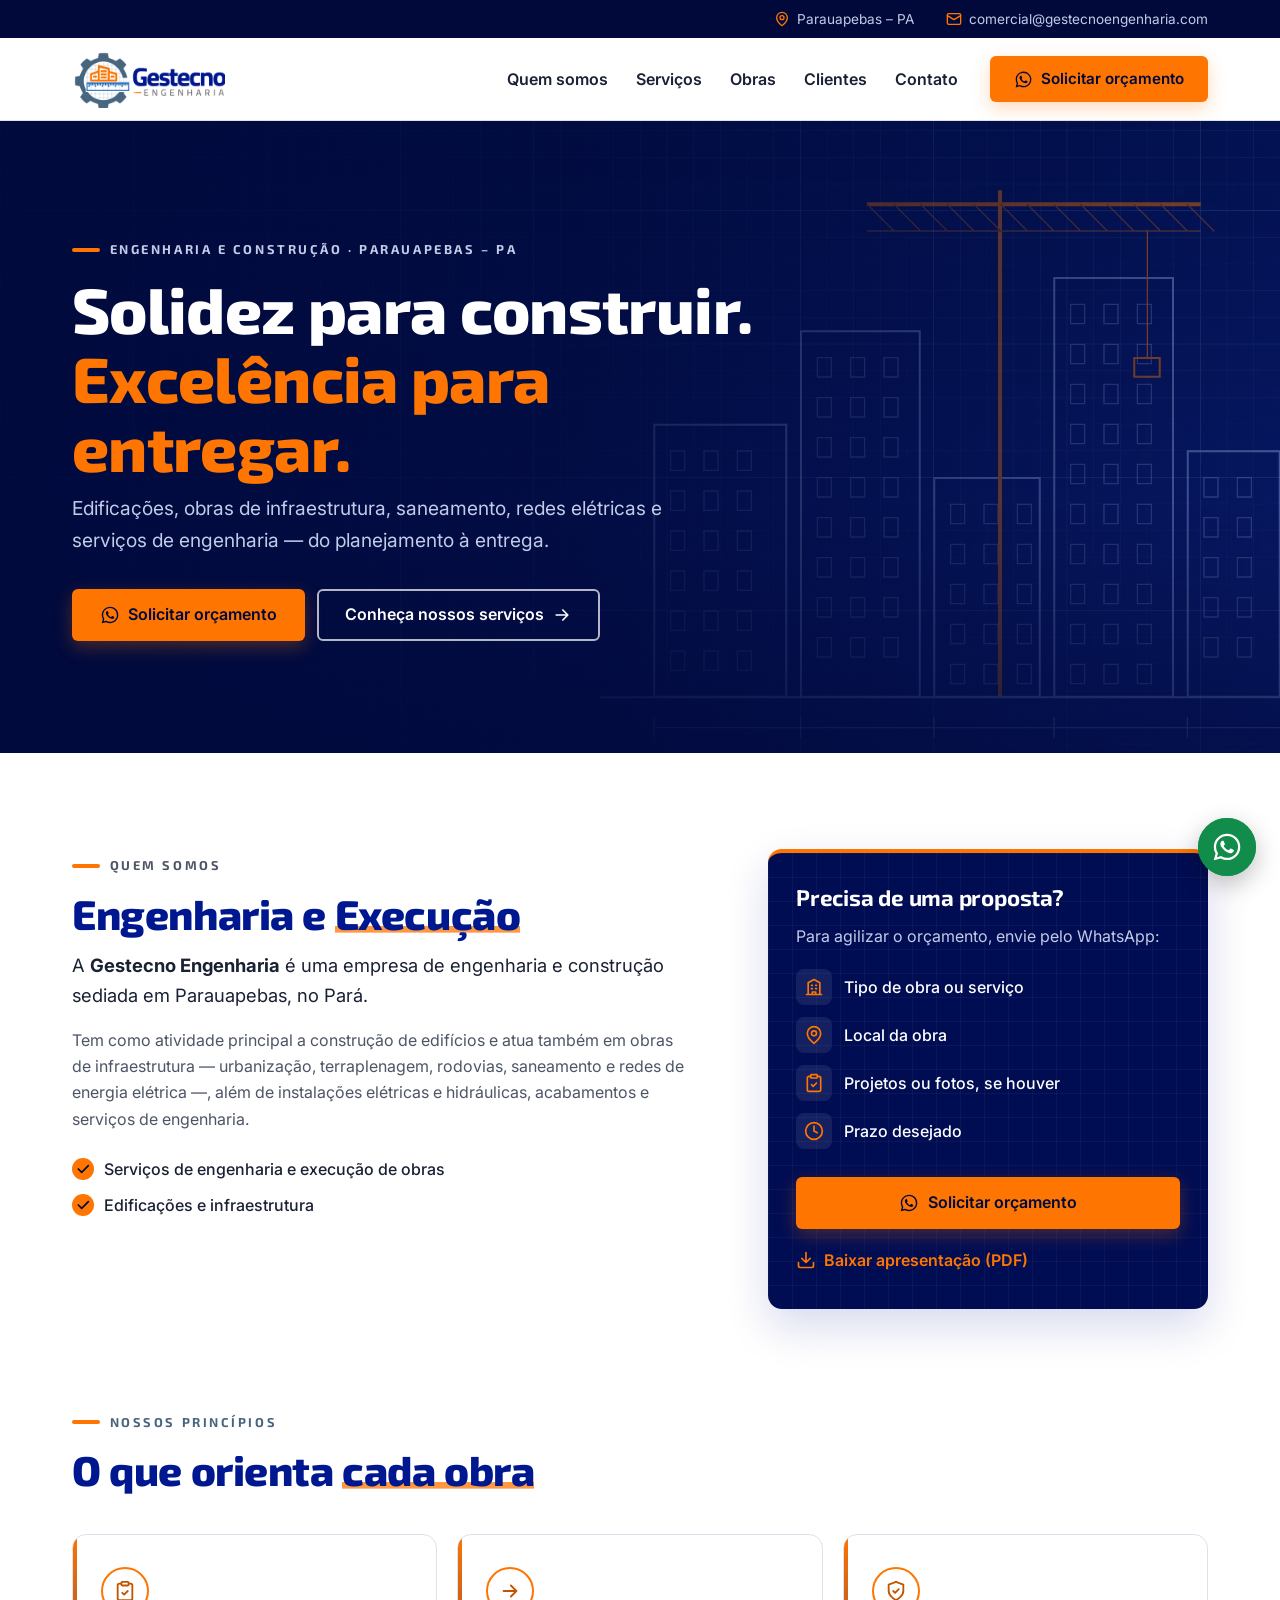
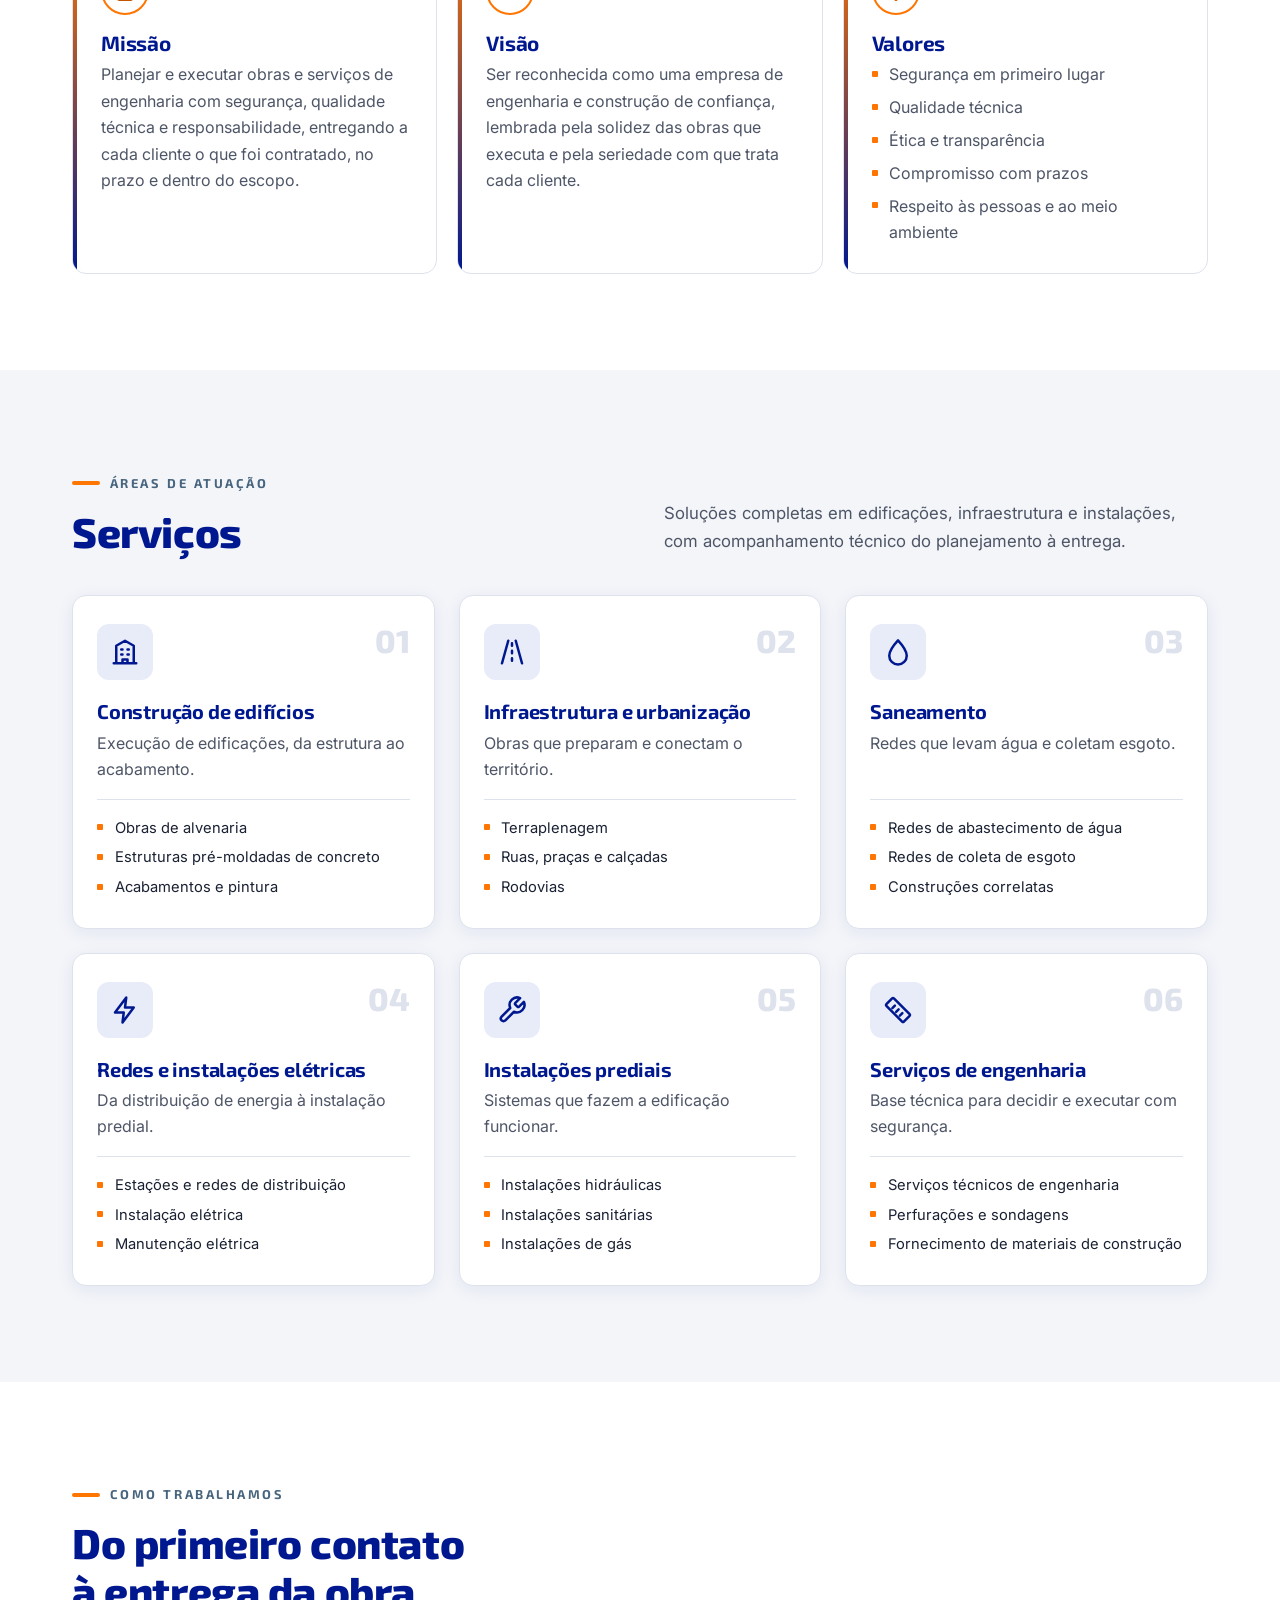
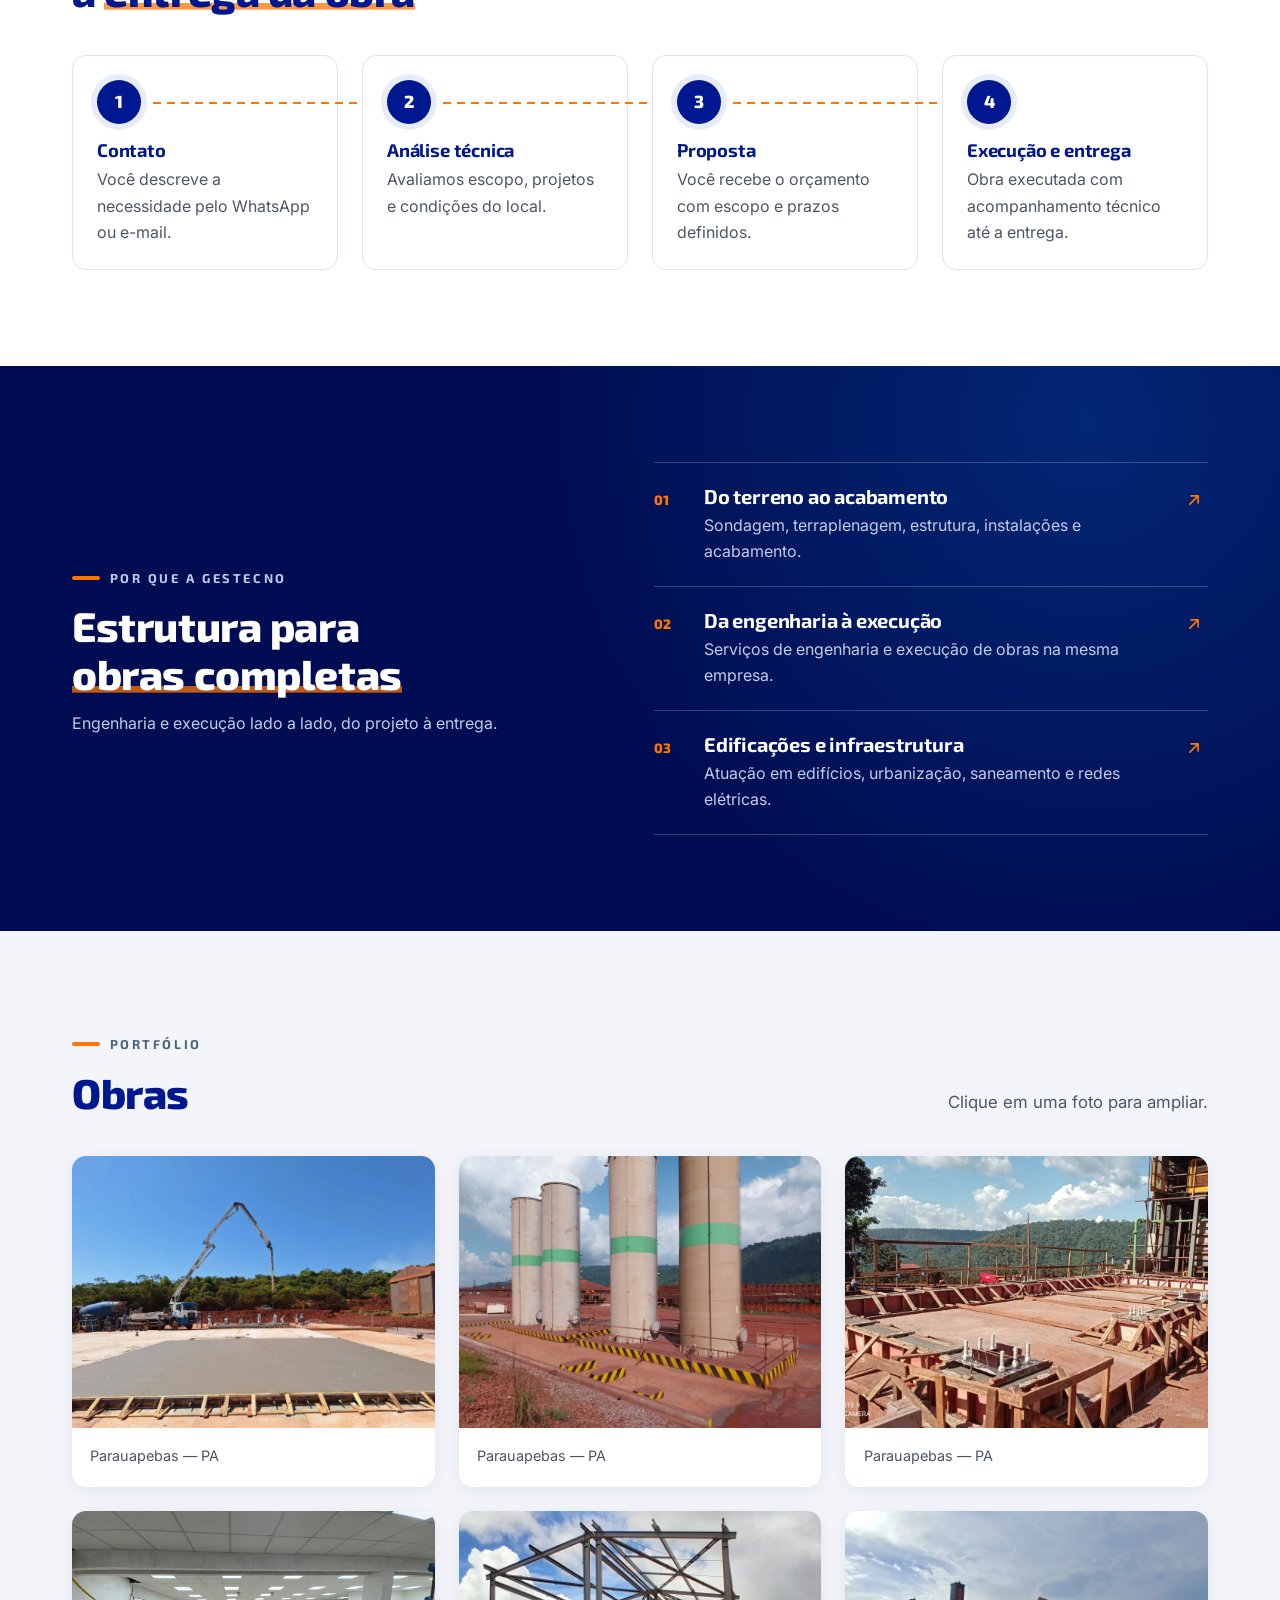
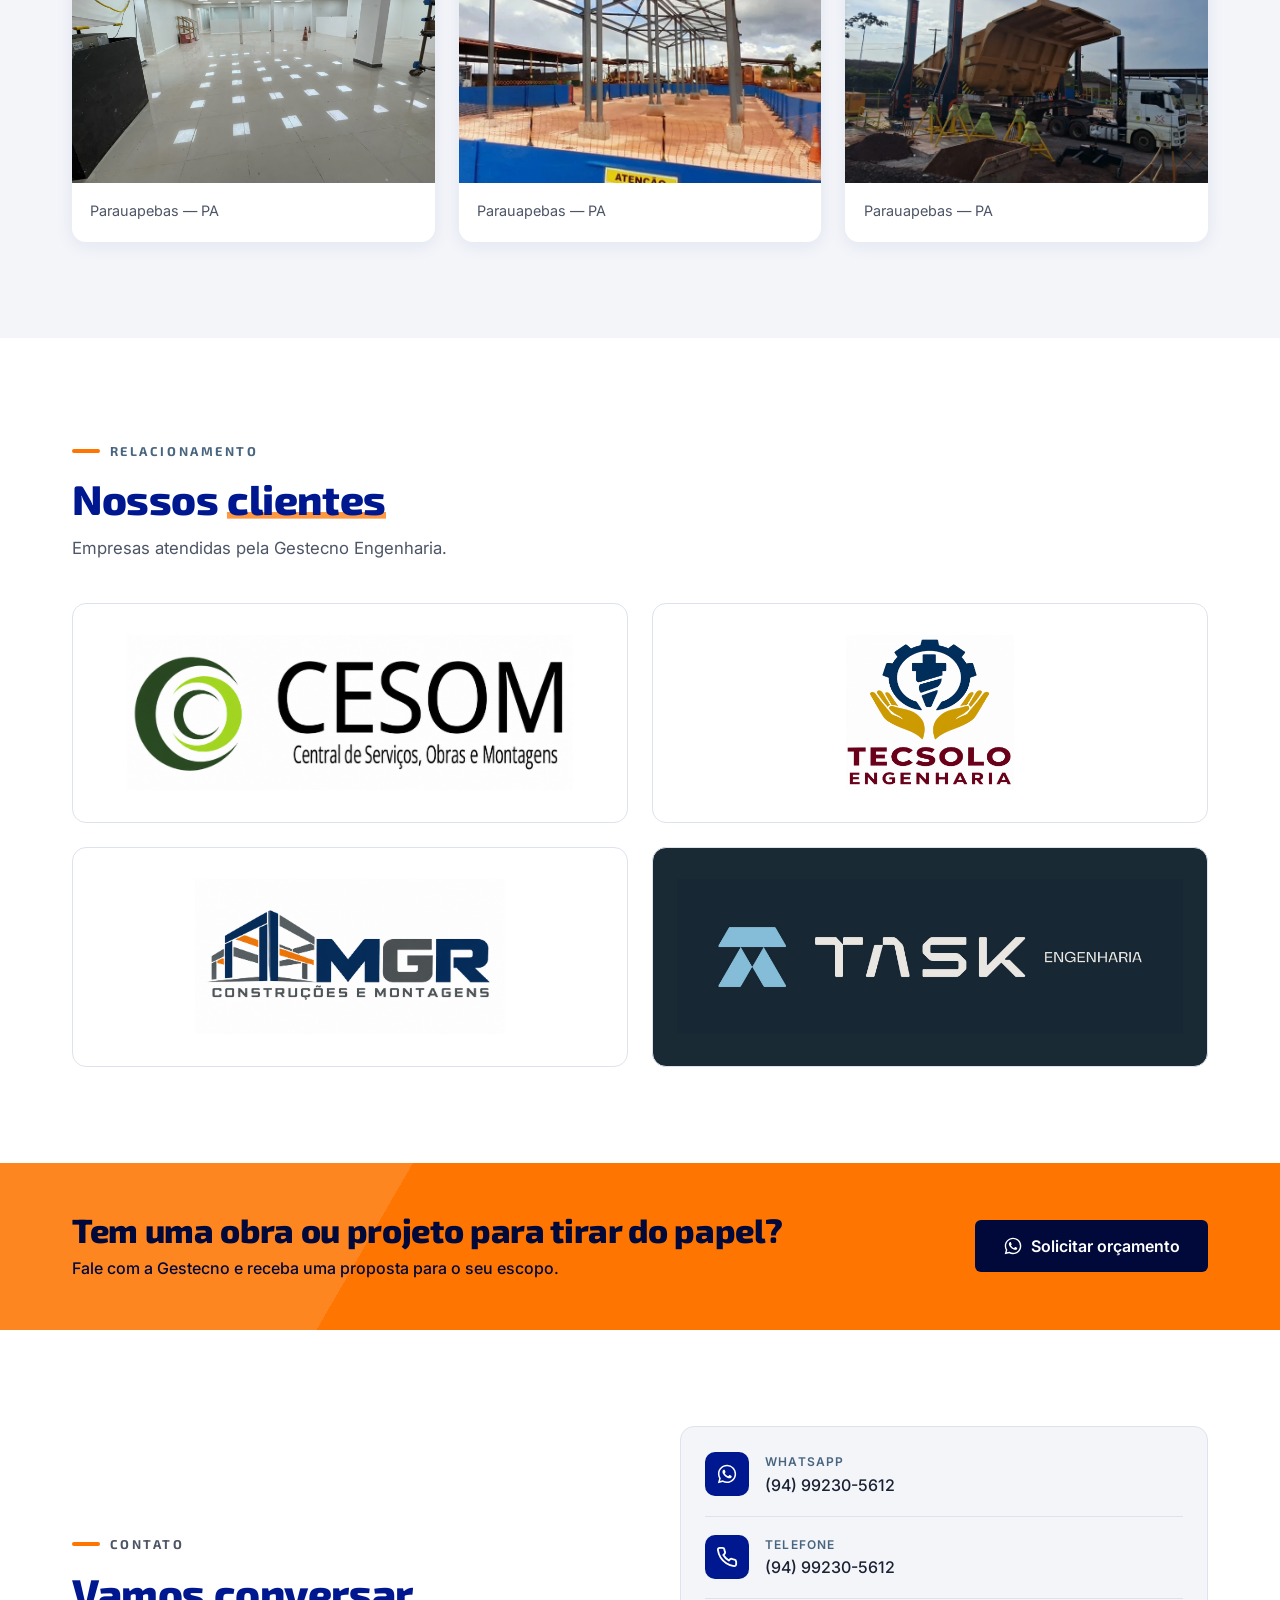
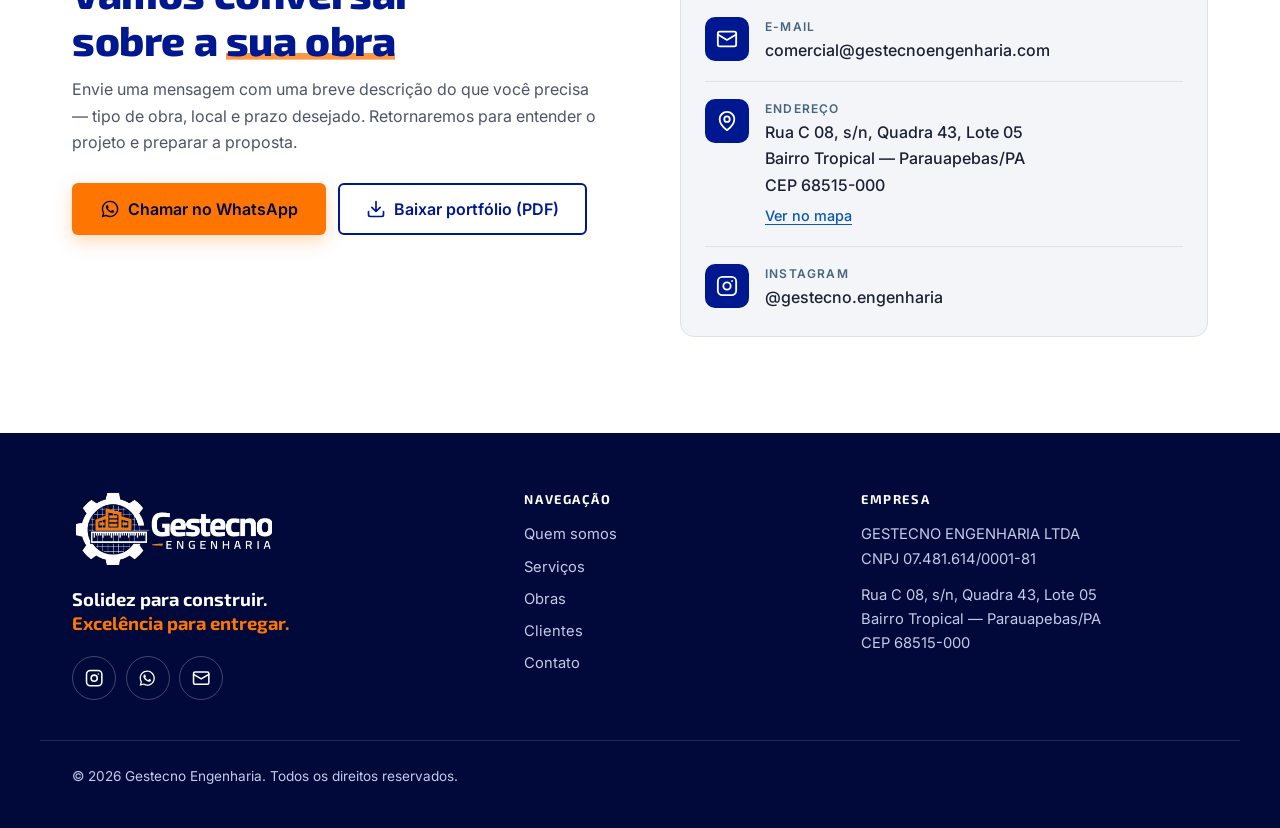
==== commit 37a1a92f: "Atualiza Instagram oficial da GESTECNO no site" ====
--- a/index.html
+++ b/index.html
@@ -62,7 +62,7 @@
     },
     "areaServed": "[A CONFIRMAR: cidades/região atendida]",
     "sameAs": [
-      "https://www.instagram.com/gestecnoengenharia/"
+      "https://www.instagram.com/gestecno.engenharia/"
     ]
   }
   </script>
@@ -588,7 +588,7 @@
             <span class="contact__icon"><svg class="icon" aria-hidden="true"><use href="#i-instagram"/></svg></span>
             <div>
               <span class="contact__label">Instagram</span>
-              <a href="https://www.instagram.com/gestecnoengenharia/" target="_blank" rel="noopener">@gestecnoengenharia<span class="visually-hidden"> (abre em nova aba)</span></a>
+              <a href="https://www.instagram.com/gestecno.engenharia/" target="_blank" rel="noopener">@gestecno.engenharia<span class="visually-hidden"> (abre em nova aba)</span></a>
             </div>
           </li>
         </ul>
@@ -606,7 +606,7 @@
         <p class="site-footer__tagline">Solidez para construir.<br><span>Excelência para entregar.</span></p>
         <ul class="social" role="list" aria-label="Redes sociais">
           <li>
-            <a href="https://www.instagram.com/gestecnoengenharia/" target="_blank" rel="noopener" aria-label="Instagram da Gestecno Engenharia (abre em nova aba)">
+            <a href="https://www.instagram.com/gestecno.engenharia/" target="_blank" rel="noopener" aria-label="Instagram da Gestecno Engenharia (abre em nova aba)">
               <svg class="icon" aria-hidden="true"><use href="#i-instagram"/></svg>
             </a>
           </li>
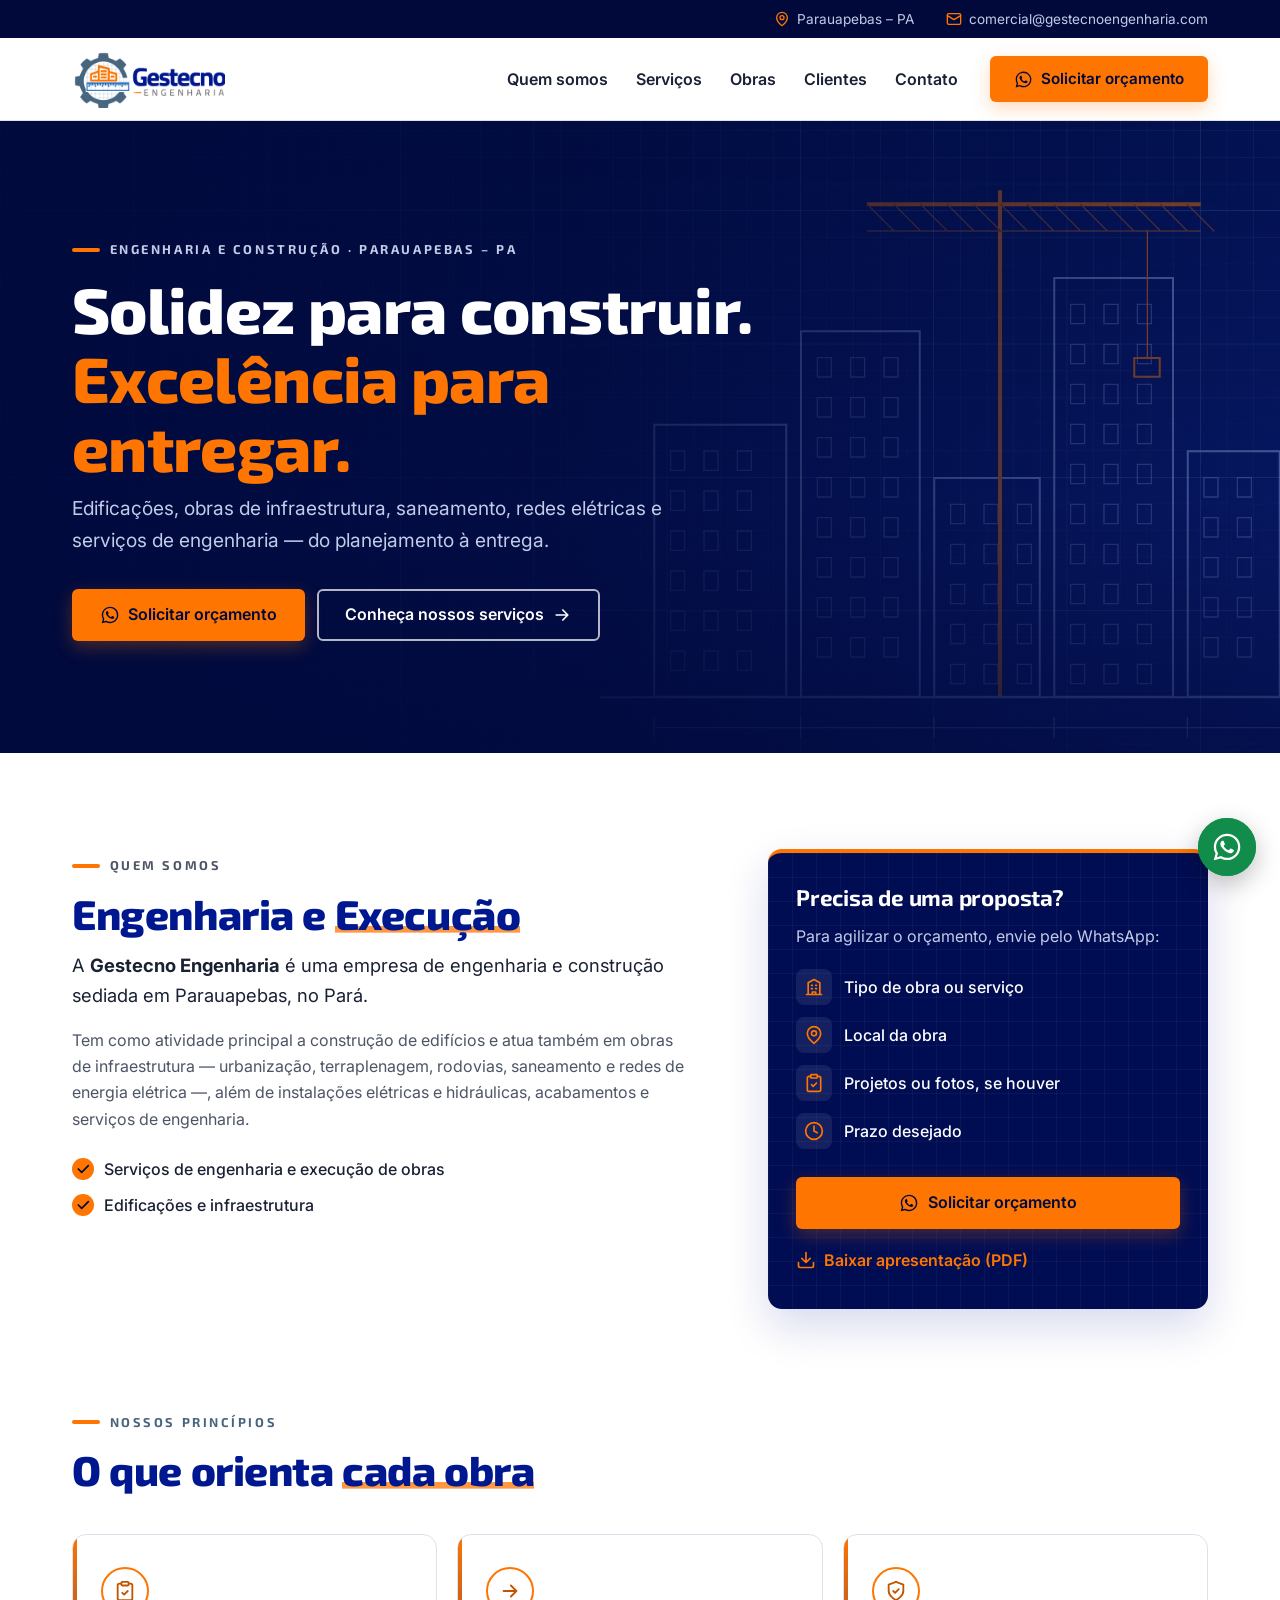
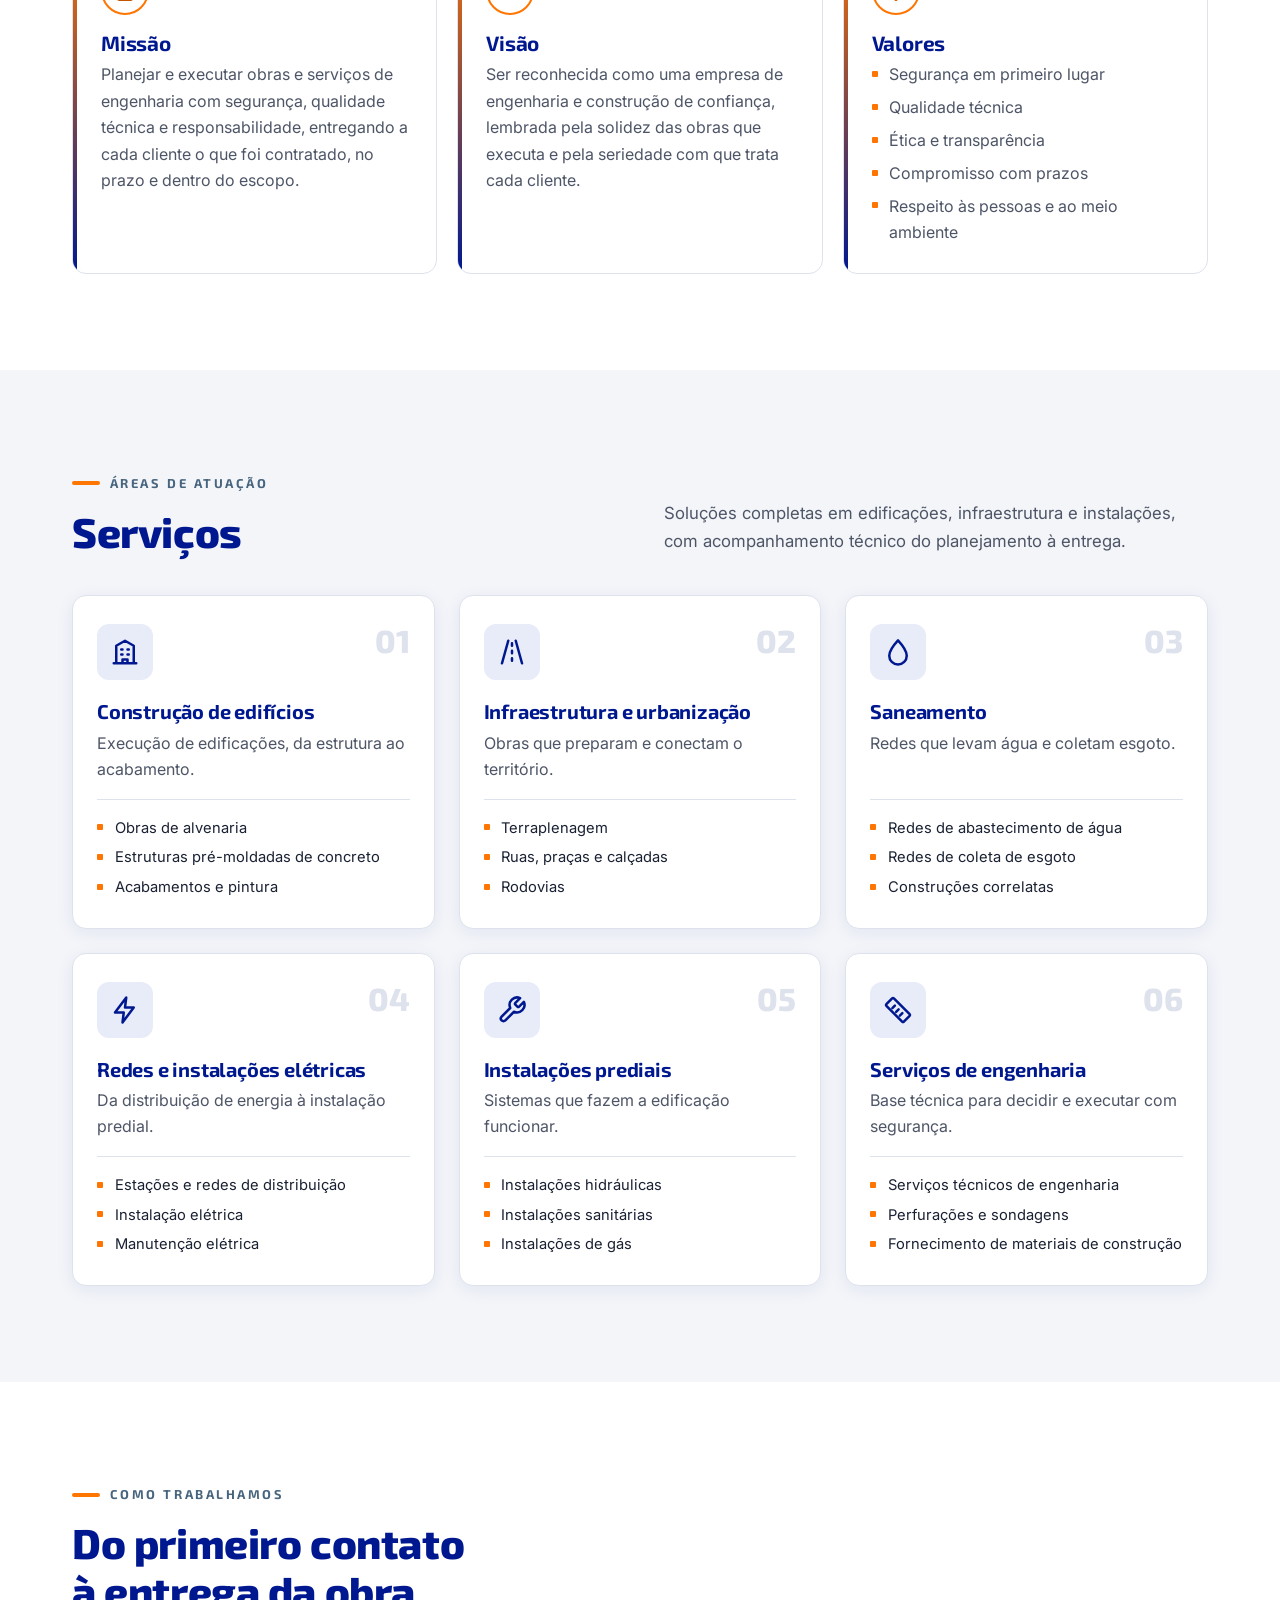
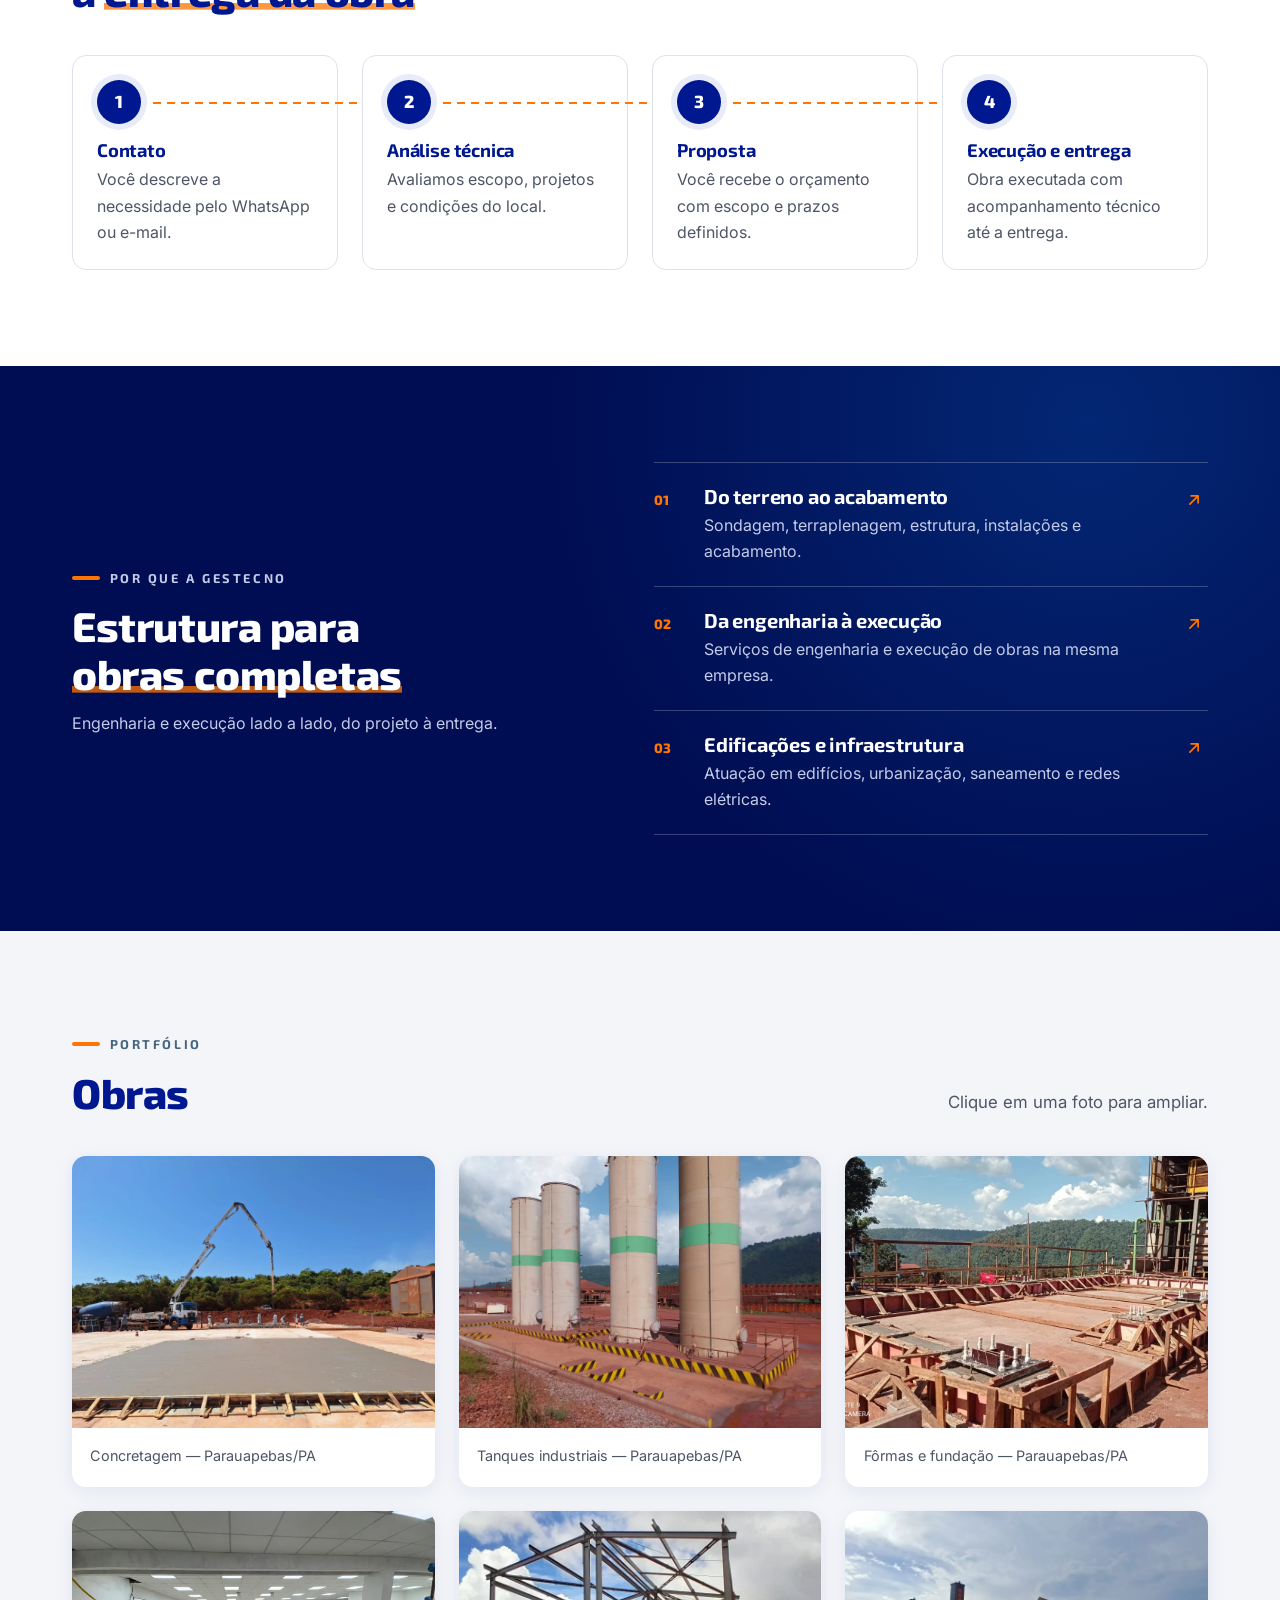
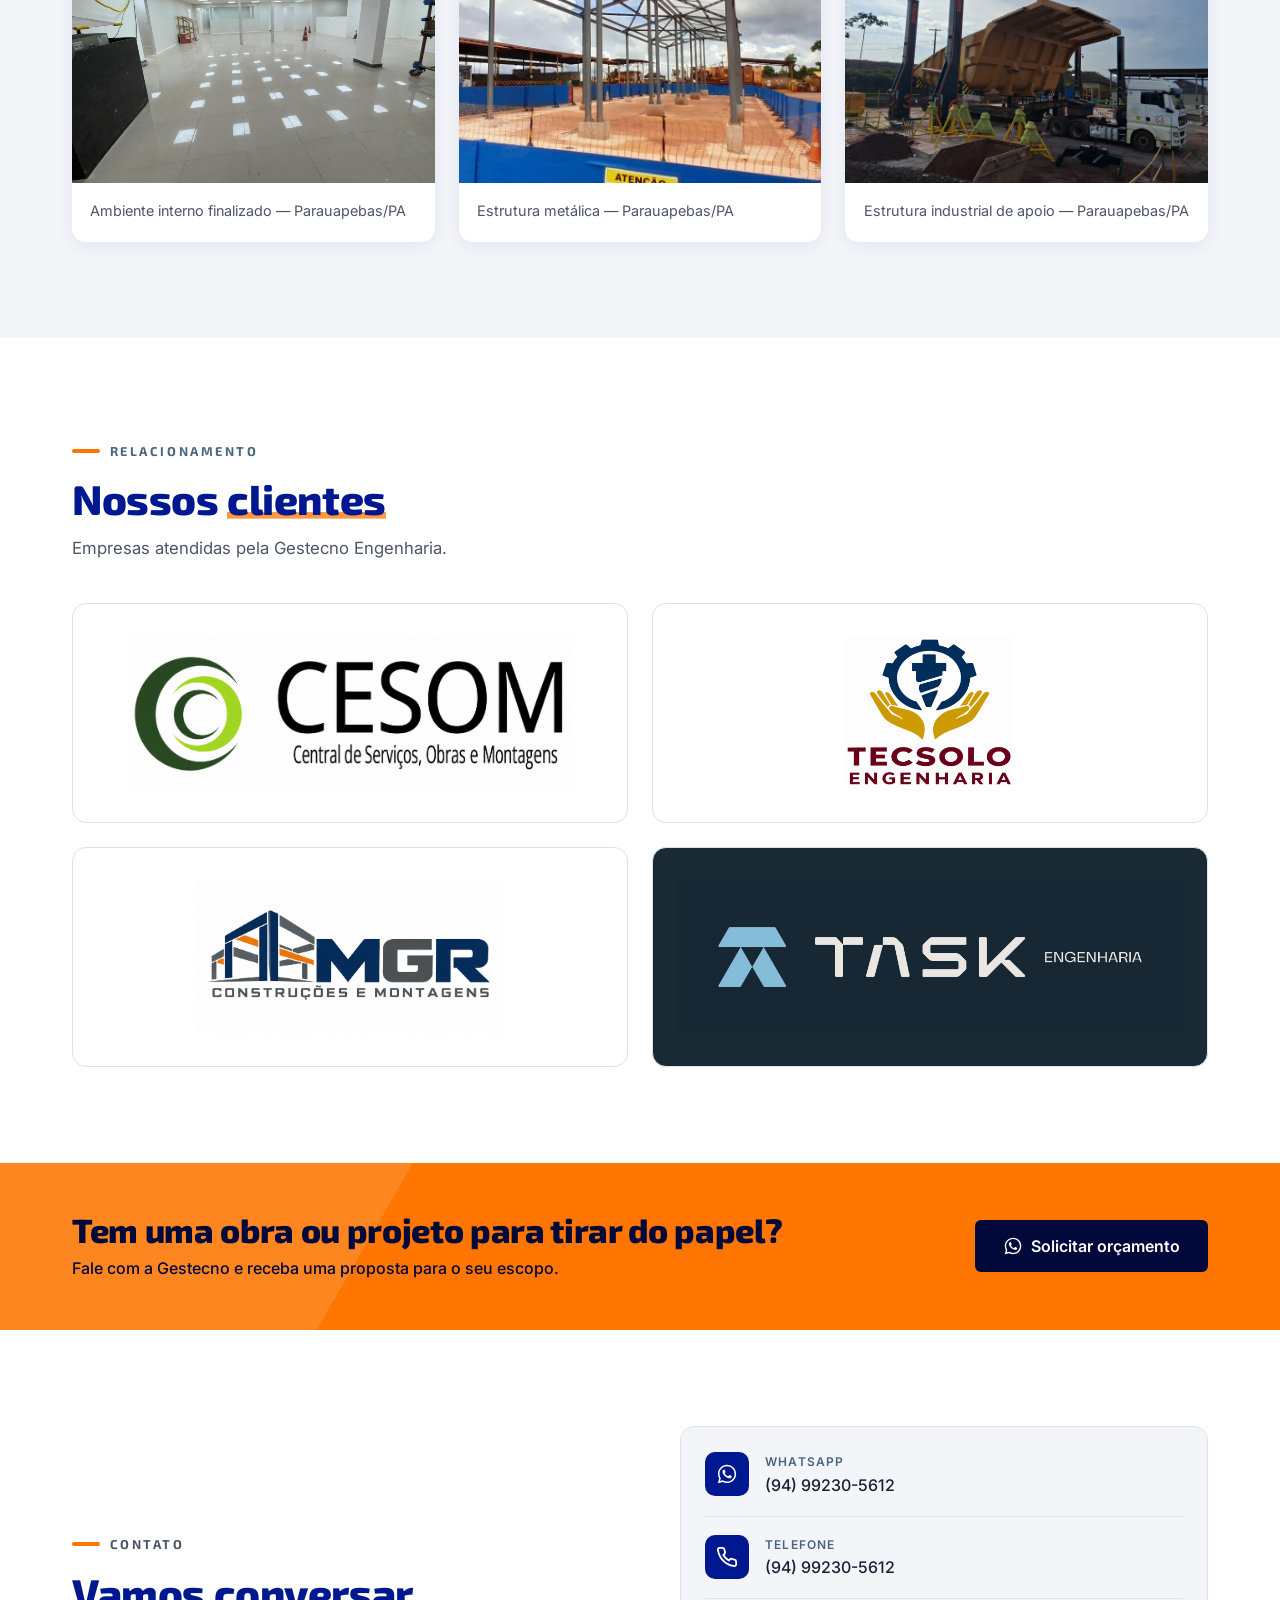
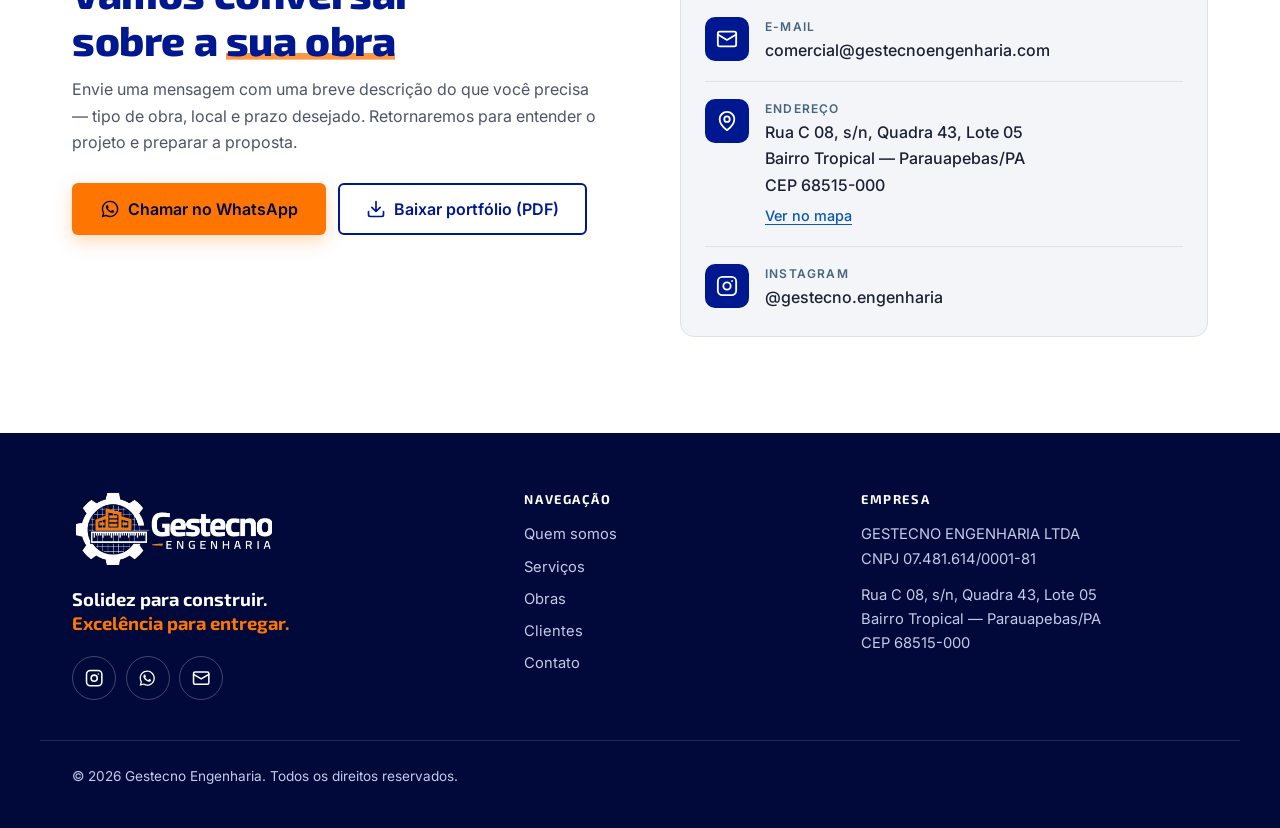
==== commit d7fbb7e6: "Melhora legendas da galeria e corrige dados estruturados de atuação" ====
--- a/index.html
+++ b/index.html
@@ -37,7 +37,7 @@
 
   <link rel="stylesheet" href="/css/style.css?v=clientes-task-20261016">
 
-  <!-- Dados estruturados (schema.org). Dados do cartão CNPJ; preencha os campos [A CONFIRMAR: ...]. -->
+  <!-- Dados estruturados (schema.org) conforme informações institucionais disponíveis. -->
   <script type="application/ld+json">
   {
     "@context": "https://schema.org",
@@ -60,7 +60,7 @@
       "postalCode": "68515-000",
       "addressCountry": "BR"
     },
-    "areaServed": "[A CONFIRMAR: cidades/região atendida]",
+    "areaServed": {"@type": "Place", "name": "Parauapebas (PA) e outras localidades conforme contratação"},
     "sameAs": [
       "https://www.instagram.com/gestecno.engenharia/"
     ]
@@ -435,67 +435,67 @@
         <ul class="gallery" role="list">
           <li class="gallery__item">
             <figure>
-              <a class="gallery__link" href="/assets/obras/obra-01.webp?v=20261016b" data-caption="Parauapebas — PA">
+              <a class="gallery__link" href="/assets/obras/obra-01.webp?v=20261016b" data-caption="Concretagem — Parauapebas/PA">
                 <img src="/assets/obras/obra-01.webp?v=20261016b" width="1600" height="1200" loading="lazy" decoding="async"
                      alt="Concretagem de laje em obra executada pela Gestecno Engenharia, em Parauapebas (PA)">
               </a>
               <figcaption>
-                <span class="gallery__meta">Parauapebas — PA</span>
+                <span class="gallery__meta">Concretagem — Parauapebas/PA</span>
               </figcaption>
             </figure>
           </li>
           <li class="gallery__item">
             <figure>
-              <a class="gallery__link" href="/assets/obras/obra-02.webp?v=20261016b" data-caption="Parauapebas — PA">
+              <a class="gallery__link" href="/assets/obras/obra-02.webp?v=20261016b" data-caption="Tanques industriais — Parauapebas/PA">
                 <img src="/assets/obras/obra-02.webp?v=20261016b" width="1600" height="1200" loading="lazy" decoding="async"
                      alt="Tanques industriais instalados em obra executada pela Gestecno Engenharia, em Parauapebas (PA)">
               </a>
               <figcaption>
-                <span class="gallery__meta">Parauapebas — PA</span>
+                <span class="gallery__meta">Tanques industriais — Parauapebas/PA</span>
               </figcaption>
             </figure>
           </li>
           <li class="gallery__item">
             <figure>
-              <a class="gallery__link" href="/assets/obras/obra-03.webp?v=20261016b" data-caption="Parauapebas — PA">
+              <a class="gallery__link" href="/assets/obras/obra-03.webp?v=20261016b" data-caption="Fôrmas e fundação — Parauapebas/PA">
                 <img src="/assets/obras/obra-03.webp?v=20261016b" width="1280" height="720" loading="lazy" decoding="async"
                      alt="Fôrmas e fundação em execução de obra da Gestecno Engenharia, em Parauapebas (PA)">
               </a>
               <figcaption>
-                <span class="gallery__meta">Parauapebas — PA</span>
+                <span class="gallery__meta">Fôrmas e fundação — Parauapebas/PA</span>
               </figcaption>
             </figure>
           </li>
           <li class="gallery__item">
             <figure>
-              <a class="gallery__link" href="/assets/obras/obra-04-sem-pessoa.png?v=20261016" data-caption="Parauapebas — PA">
+              <a class="gallery__link" href="/assets/obras/obra-04-sem-pessoa.png?v=20261016" data-caption="Ambiente interno finalizado — Parauapebas/PA">
                 <img src="/assets/obras/obra-04-sem-pessoa.png?v=20261016" width="1448" height="1086" loading="lazy" decoding="async"
                      alt="Ambiente interno finalizado em obra executada pela Gestecno Engenharia, em Parauapebas (PA)">
               </a>
               <figcaption>
-                <span class="gallery__meta">Parauapebas — PA</span>
+                <span class="gallery__meta">Ambiente interno finalizado — Parauapebas/PA</span>
               </figcaption>
             </figure>
           </li>
           <li class="gallery__item">
             <figure>
-              <a class="gallery__link" href="/assets/obras/obra-05.webp?v=20261016b" data-caption="Parauapebas — PA">
+              <a class="gallery__link" href="/assets/obras/obra-05.webp?v=20261016b" data-caption="Estrutura metálica — Parauapebas/PA">
                 <img src="/assets/obras/obra-05.webp?v=20261016b" width="1280" height="576" loading="lazy" decoding="async"
                      alt="Estrutura metálica montada em obra executada pela Gestecno Engenharia, em Parauapebas (PA)">
               </a>
               <figcaption>
-                <span class="gallery__meta">Parauapebas — PA</span>
+                <span class="gallery__meta">Estrutura metálica — Parauapebas/PA</span>
               </figcaption>
             </figure>
           </li>
           <li class="gallery__item">
             <figure>
-              <a class="gallery__link" href="/assets/obras/obra-06.webp?v=20261016b" data-caption="Parauapebas — PA">
+              <a class="gallery__link" href="/assets/obras/obra-06.webp?v=20261016b" data-caption="Estrutura industrial de apoio — Parauapebas/PA">
                 <img src="/assets/obras/obra-06.webp?v=20261016b" width="1600" height="1200" loading="lazy" decoding="async"
                      alt="Estrutura industrial de apoio executada pela Gestecno Engenharia, em Parauapebas (PA)">
               </a>
               <figcaption>
-                <span class="gallery__meta">Parauapebas — PA</span>
+                <span class="gallery__meta">Estrutura industrial de apoio — Parauapebas/PA</span>
               </figcaption>
             </figure>
           </li>
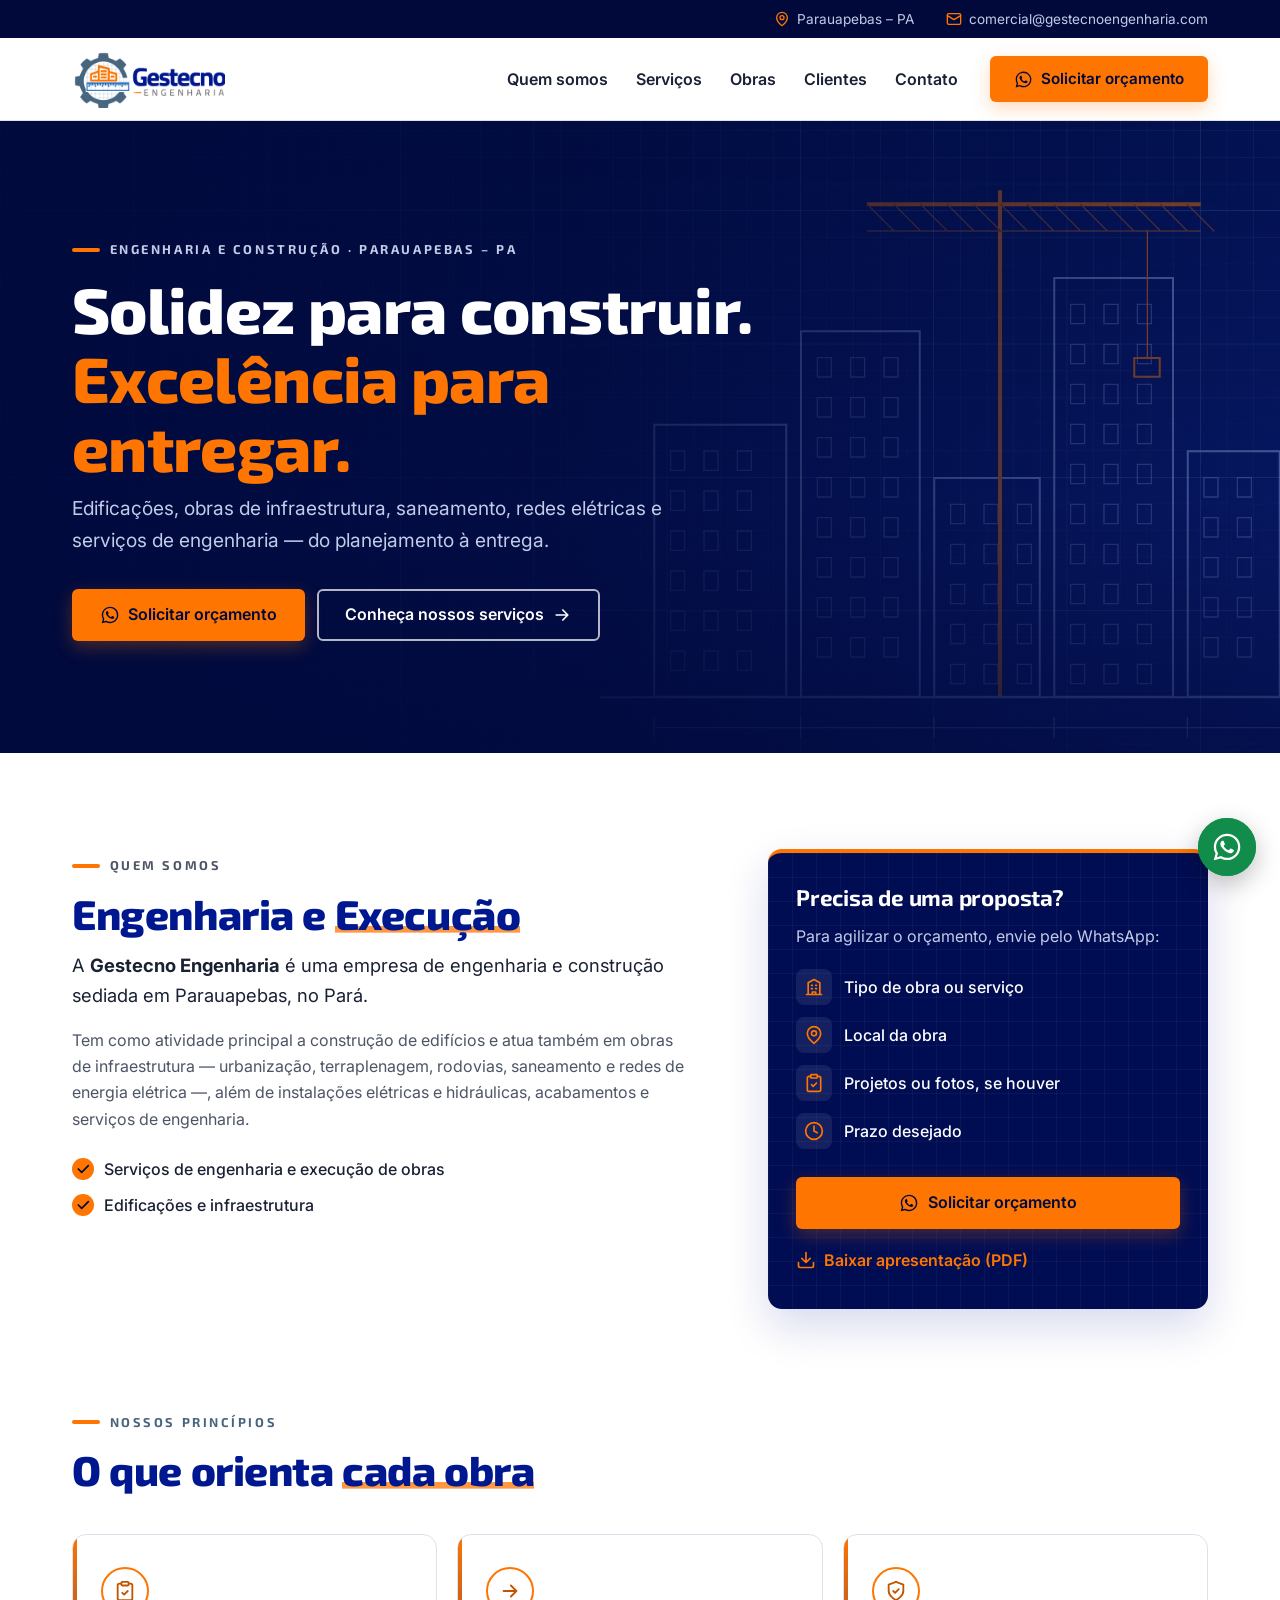
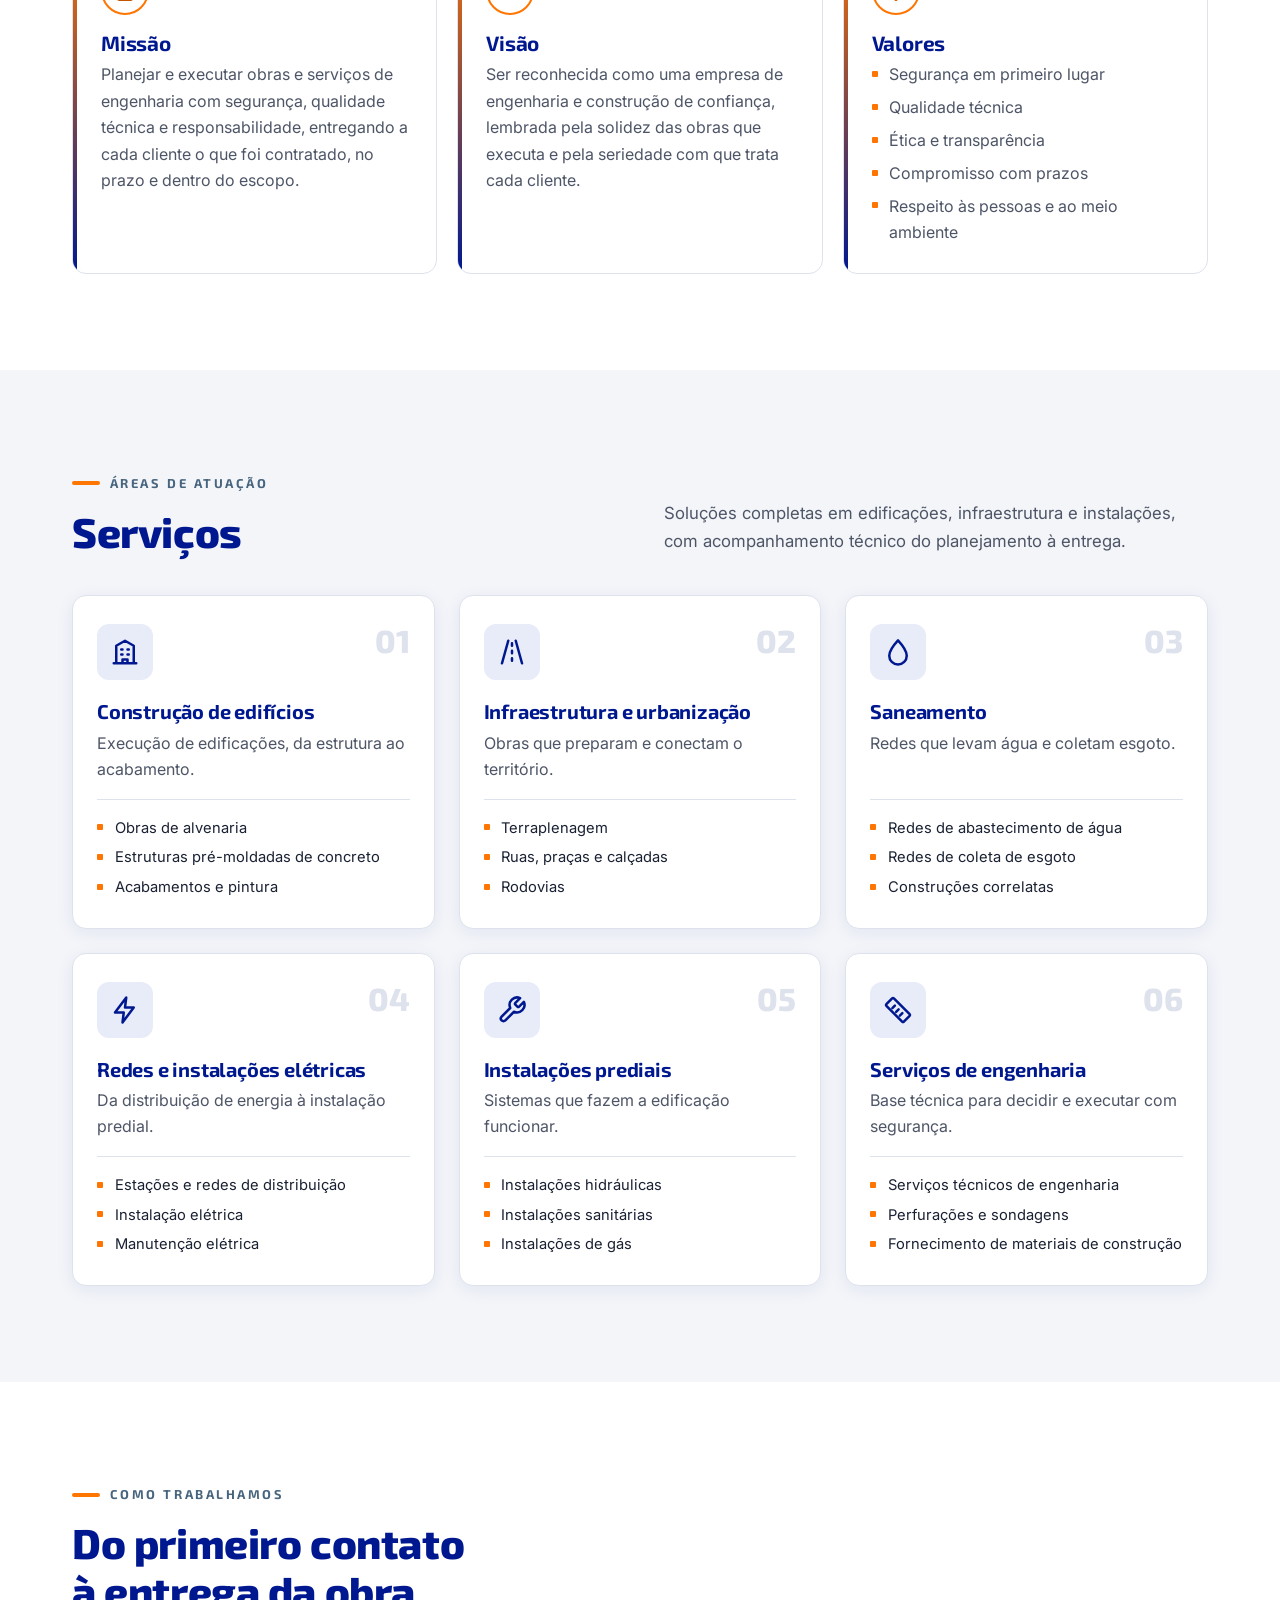
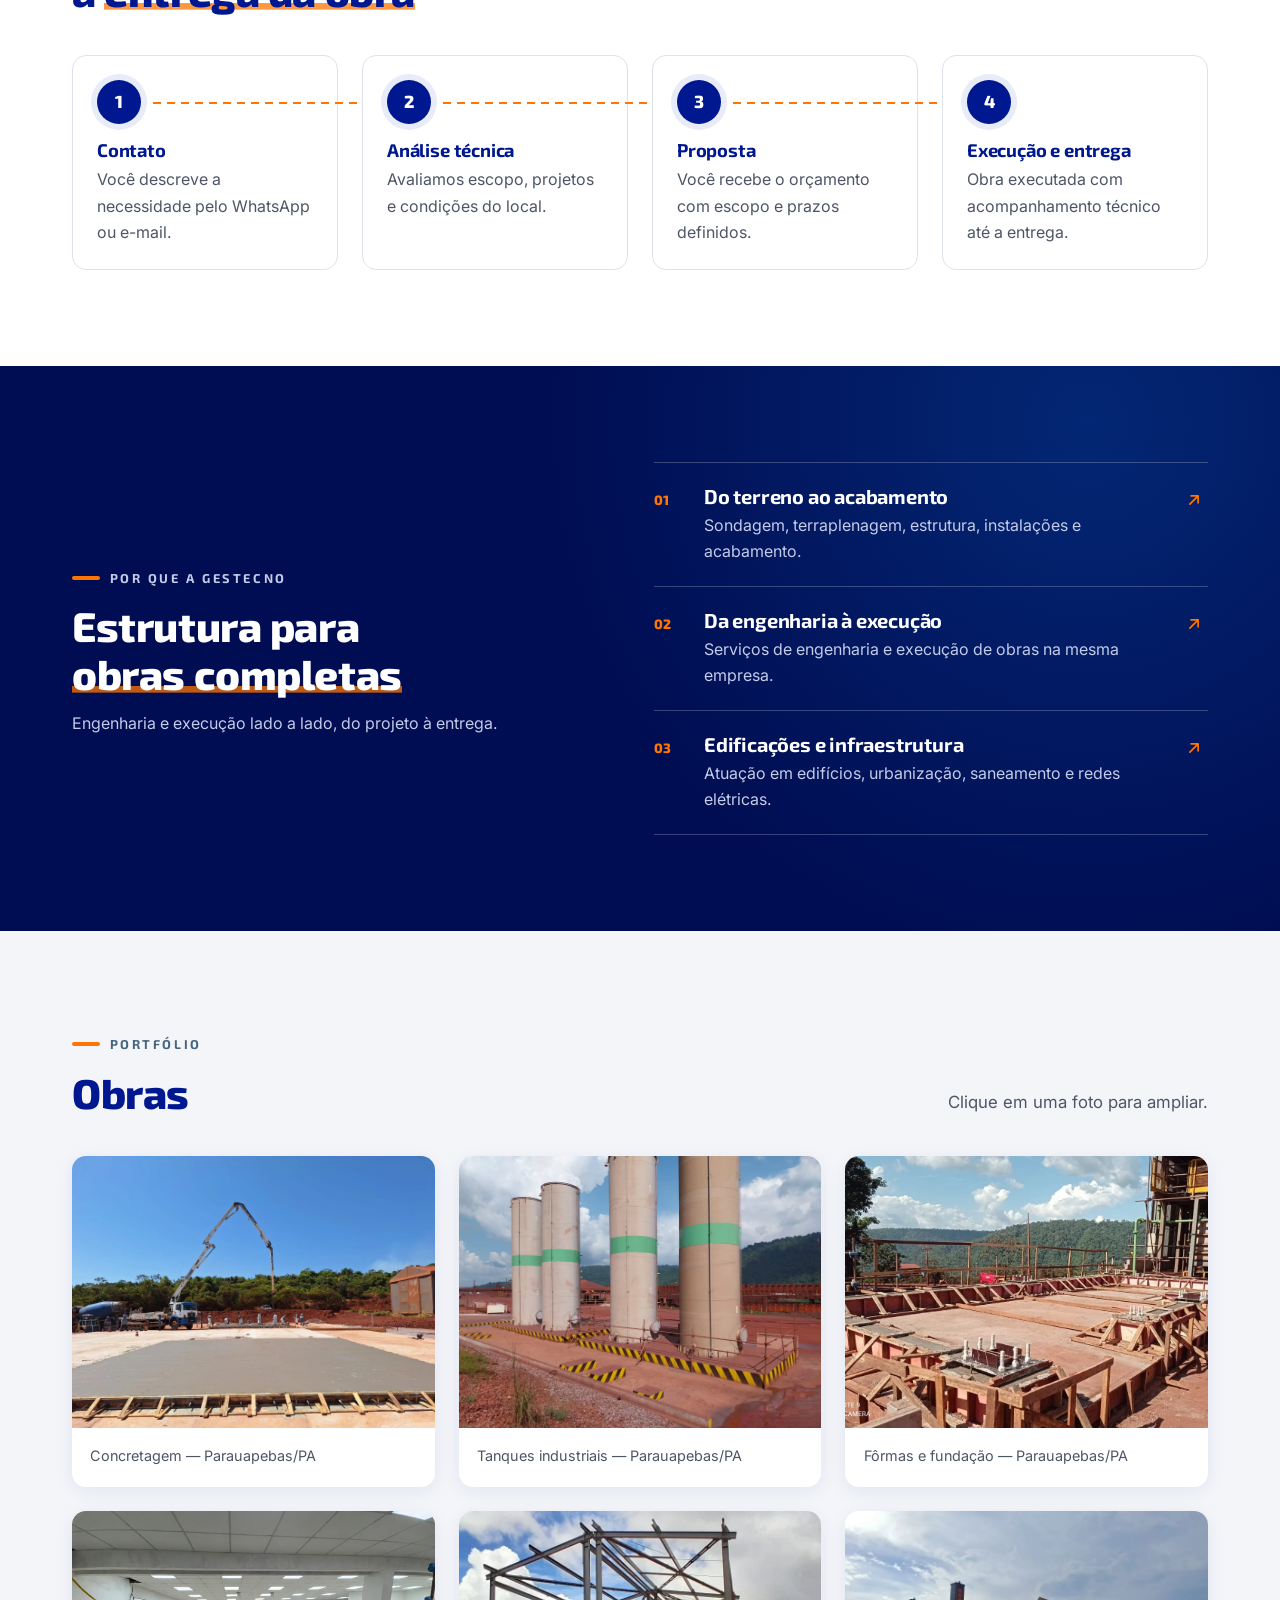
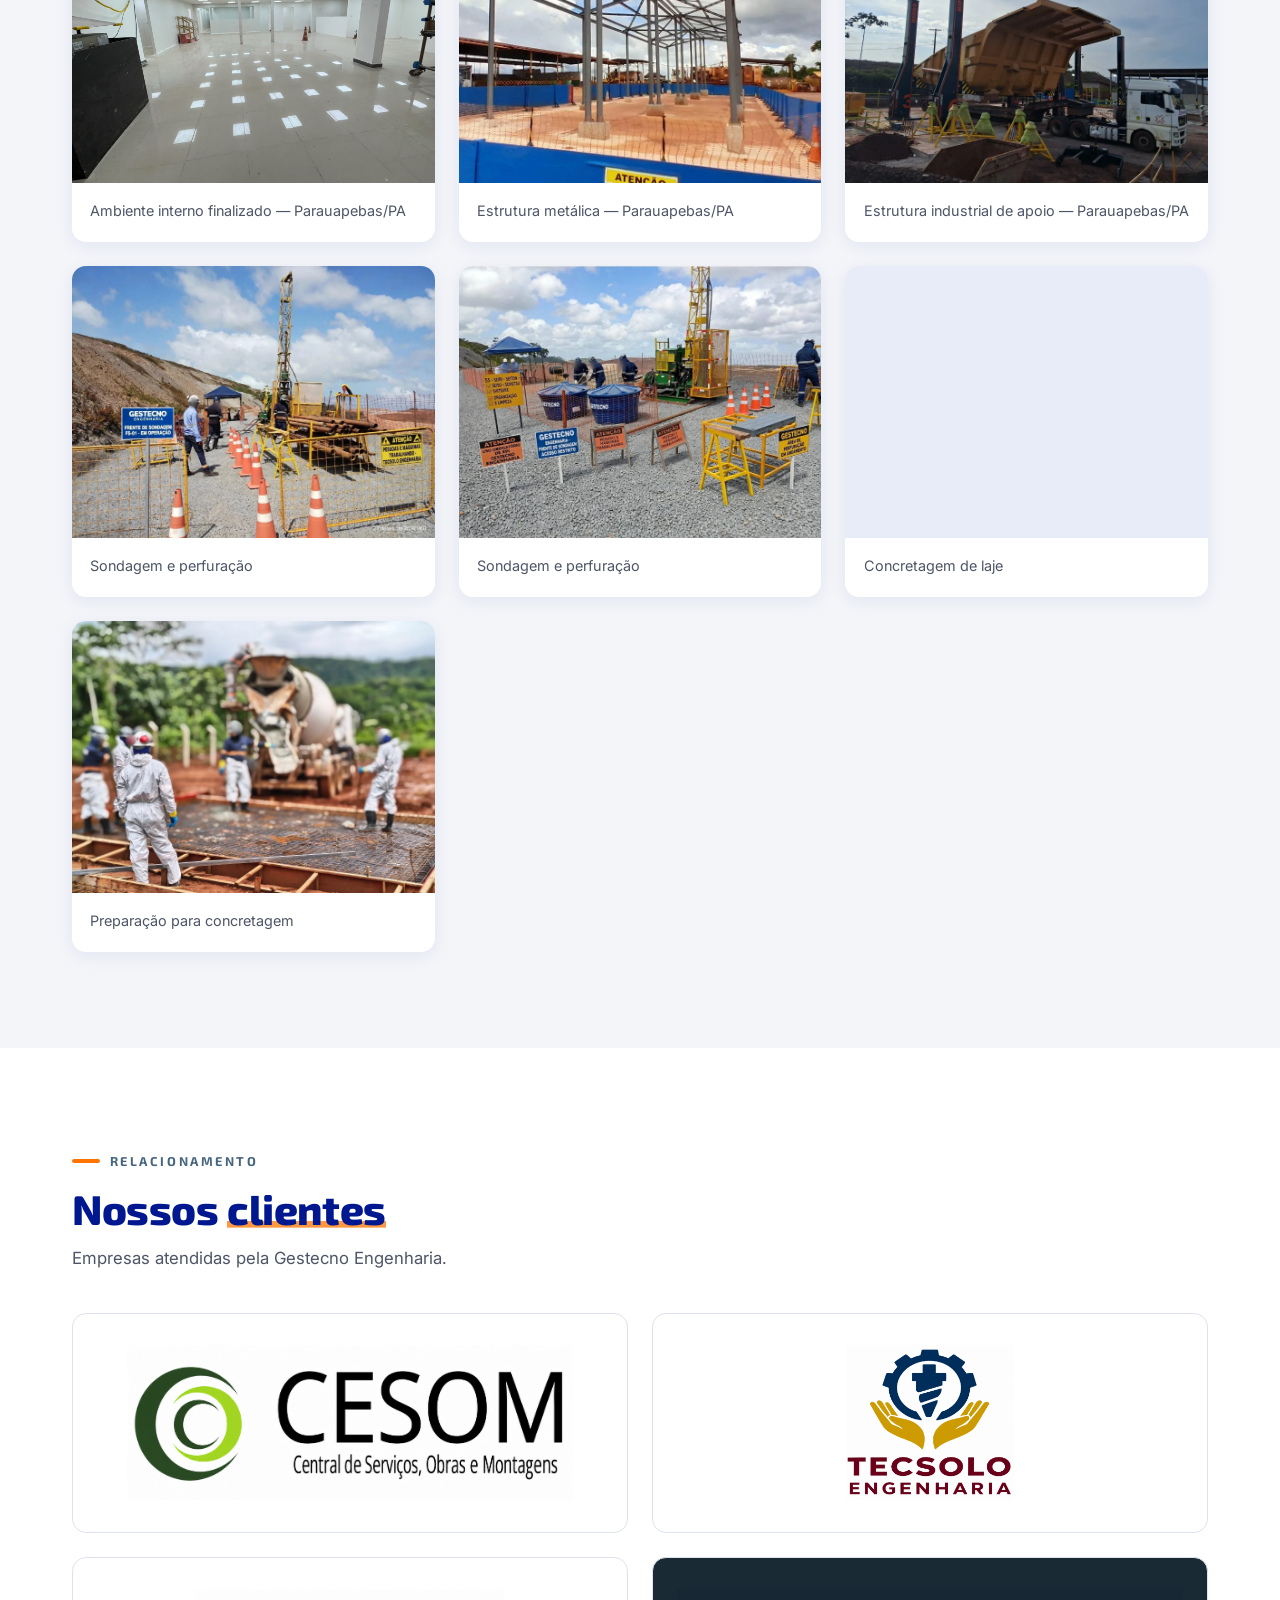
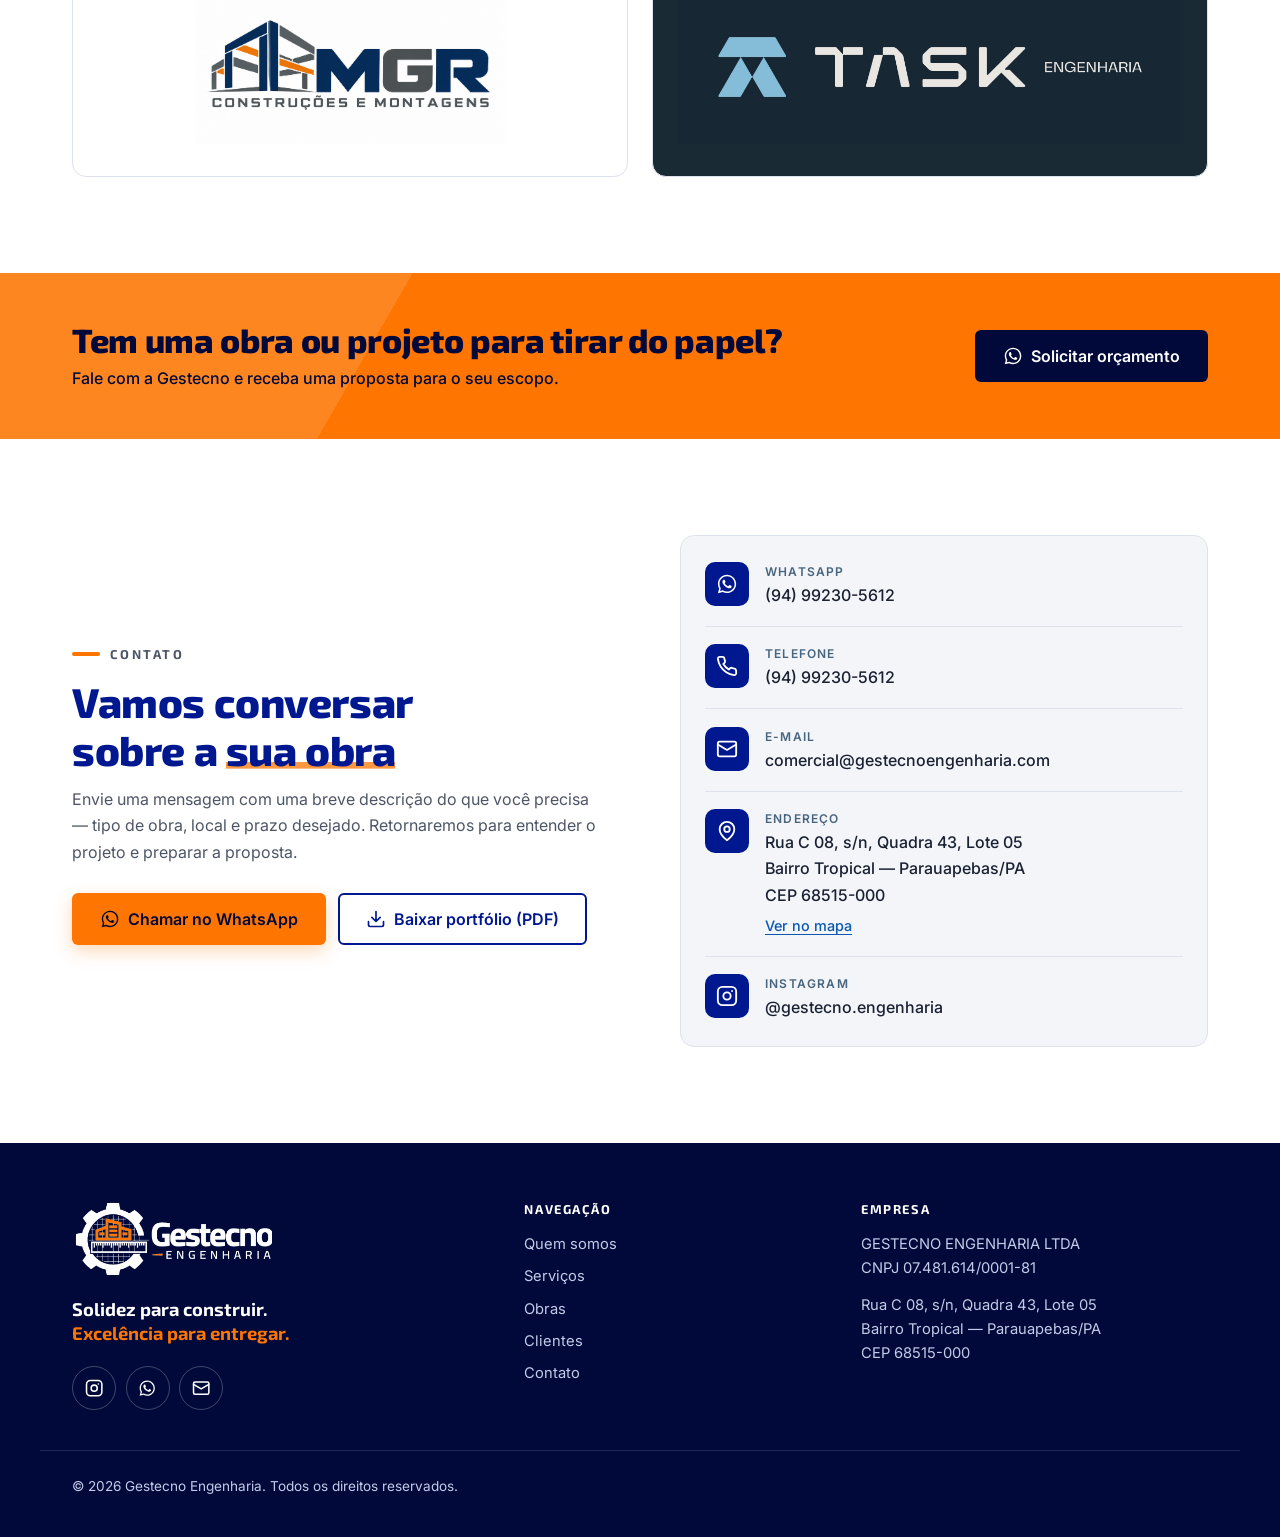
==== commit 0966955b: "GESTECNO: publica 4 novas fotos de obras e portfolio atualizado" ====
--- a/index.html
+++ b/index.html
@@ -205,7 +205,7 @@
             Solicitar orçamento
             <span class="visually-hidden">(abre o WhatsApp em nova aba)</span>
           </a>
-          <a class="about__cta-link" href="/assets/portfolio/portfolio-gestecno.pdf" download>
+          <a class="about__cta-link" href="/assets/portfolio/portfolio-gestecno.pdf?v=20261110" download>
             <svg class="icon" aria-hidden="true"><use href="#i-download"/></svg>
             Baixar apresentação (PDF)
           </a>
@@ -497,6 +497,39 @@
               <figcaption>
                 <span class="gallery__meta">Estrutura industrial de apoio — Parauapebas/PA</span>
               </figcaption>
+            </figure>
+          </li>
+
+          <li class="gallery__item">
+            <figure>
+              <a class="gallery__link" href="/assets/obras/sondagem-01.webp" data-caption="Sondagem e perfuração — registro de atividade em campo">
+                <img src="/assets/obras/sondagem-01.webp" width="1600" height="1207" loading="lazy" decoding="async" alt="Frente de serviço com equipamento de sondagem em operação">
+              </a>
+              <figcaption><span class="gallery__meta">Sondagem e perfuração</span></figcaption>
+            </figure>
+          </li>
+          <li class="gallery__item">
+            <figure>
+              <a class="gallery__link" href="/assets/obras/sondagem-02.webp" data-caption="Sondagem e perfuração — registro de atividade em campo">
+                <img src="/assets/obras/sondagem-02.webp" width="1600" height="1227" loading="lazy" decoding="async" alt="Área de perfuração e equipe com equipamentos de proteção">
+              </a>
+              <figcaption><span class="gallery__meta">Sondagem e perfuração</span></figcaption>
+            </figure>
+          </li>
+          <li class="gallery__item">
+            <figure>
+              <a class="gallery__link" href="/assets/obras/concretagem-01.webp" data-caption="Concretagem de laje — registro de atividade em campo">
+                <img src="/assets/obras/concretagem-01.webp" width="1600" height="1200" loading="lazy" decoding="async" alt="Lançamento e nivelamento de concreto em laje">
+              </a>
+              <figcaption><span class="gallery__meta">Concretagem de laje</span></figcaption>
+            </figure>
+          </li>
+          <li class="gallery__item">
+            <figure>
+              <a class="gallery__link" href="/assets/obras/concretagem-02.webp" data-caption="Preparação para concretagem — registro de atividade em campo">
+                <img src="/assets/obras/concretagem-02.webp" width="1600" height="1200" loading="lazy" decoding="async" alt="Preparação de armaduras e fôrmas em obra">
+              </a>
+              <figcaption><span class="gallery__meta">Preparação para concretagem</span></figcaption>
             </figure>
           </li>
         </ul>
@@ -547,7 +580,7 @@
               Chamar no WhatsApp
               <span class="visually-hidden">(abre em nova aba)</span>
             </a>
-            <a class="btn btn--ghost btn--lg" href="/assets/portfolio/portfolio-gestecno.pdf" download>
+            <a class="btn btn--ghost btn--lg" href="/assets/portfolio/portfolio-gestecno.pdf?v=20261110" download>
               <svg class="icon" aria-hidden="true"><use href="#i-download"/></svg>
               Baixar portfólio (PDF)
             </a>
